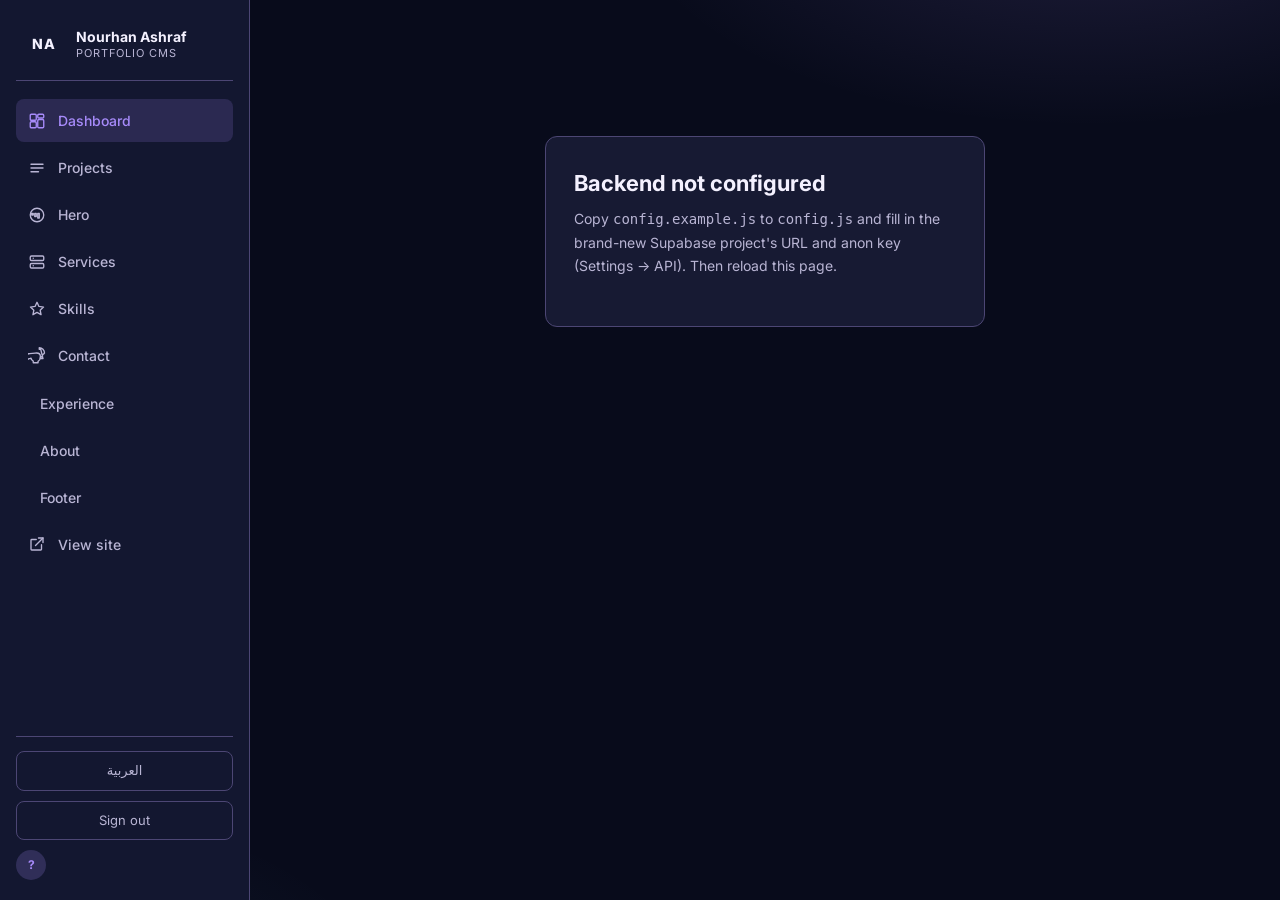
==== admin.html @ 1b96a355 "Initial portfolio commit with full dark/light theme, Supabase CMS, and widgets Baseline for a static" ====
<!DOCTYPE html>
<html lang="en">
<head>
  <meta charset="UTF-8" />
  <meta name="viewport" content="width=device-width, initial-scale=1.0" />
  <meta name="robots" content="noindex, nofollow" />
  <title>Admin · Nourhan Ashraf</title>
  <link rel="icon" type="image/svg+xml" href="images/favicon.svg" />
  <link rel="preconnect" href="https://fonts.googleapis.com" />
  <link rel="preconnect" href="https://fonts.gstatic.com" crossorigin />
  <link href="https://fonts.googleapis.com/css2?family=Inter:wght@400;500;600;700;800;900&family=JetBrains+Mono:wght@400;500;600&display=swap" rel="stylesheet" />
  <link rel="stylesheet" href="styles.css" />
  <!-- bump ?v= when admin.css / js/admin-content.js change, so a stale
       cached copy can never show the old, broken editor layout -->
  <link rel="stylesheet" href="admin.css?v=3" />
</head>
<body class="admin-body">

  <!-- ========== Sidebar ========== -->
  <aside class="a-side" id="a-side">
    <div class="a-side__brand">
      <span class="a-side__logo">NA</span>
      <div class="a-side__brandtext">
        <span class="a-side__name" data-i18n="brandName">Nourhan Ashraf</span>
        <span class="a-side__tag" data-i18n="brandTag">Portfolio CMS</span>
      </div>
    </div>

    <nav class="a-side__nav" aria-label="Admin navigation">
      <a class="a-side__link is-active" href="#" data-nav="dashboard">
        <svg viewBox="0 0 24 24" aria-hidden="true"><rect x="3" y="3" width="8" height="8" rx="1.5"/><rect x="13" y="3" width="8" height="5" rx="1.5"/><rect x="13" y="10" width="8" height="11" rx="1.5"/><rect x="3" y="13" width="8" height="8" rx="1.5"/></svg>
        <span data-i18n="navDashboard">Dashboard</span>
      </a>
      <a class="a-side__link" href="#projects-panel" data-nav="projects">
        <svg viewBox="0 0 24 24" aria-hidden="true"><path d="M4 7h16M4 12h16M4 17h10"/></svg>
        <span data-i18n="navProjects">Projects</span>
      </a>
      <a class="a-side__link" href="#" data-nav="hero">
        <svg viewBox="0 0 24 24" aria-hidden="true"><path d="M12 3c-4.97 0-9 4.03-9 9s4.03 9 9 9 9-4.03 9-9-4.03-9-9-9zM5 10h2v2H5V10zm4 0h2v4H9V10zm4 0h2v6h-2V10z"/></svg>
        <span data-i18n="navHero">Hero</span>
      </a>
      <a class="a-side__link" href="#" data-nav="services">
        <svg viewBox="0 0 24 24" aria-hidden="true" fill="none" stroke="currentColor" stroke-width="1.7"><rect x="3" y="4" width="18" height="6" rx="1.6"/><rect x="3" y="14" width="18" height="6" rx="1.6"/><path d="M7 7h.01M7 17h.01"/></svg>
        <span data-i18n="navServices">Services</span>
      </a>
      <a class="a-side__link" href="#" data-nav="skills">
        <svg viewBox="0 0 24 24" aria-hidden="true" fill="none" stroke="currentColor" stroke-width="1.7"><path d="M12 3l2.6 5.6 6.1.8-4.5 4.2 1.2 6-5.4-3-5.4 3 1.2-6L3.3 9.4l6.1-.8L12 3z"/></svg>
        <span data-i18n="navSkills">Skills</span>
      </a>
      <a class="a-side__link" href="#" data-nav="contact">
        <svg viewBox="0 0 24 24" aria-hidden="true"><path d="M20 15.5c-1.2 0-2.4-.2-3.6-.5-.3 1.8-1.4 3.3-3 4.1V21H7v-2.1c-1.6-.8-2.7-2.3-3-4.1C2.7 15.3 2.5 15.5 1.3 15.5c-.1 0-.2 0-.3.1-1 1-2.3 1.4-3.6 1.4-2.5 0-4.6-1.9-4.6-4.3s2.1-4.3 4.6-4.3c1.3 0 2.4.3 3.5 1l.5-.6C7.9 8.9 9.6 8 11.5 8c2.8 0 5 2 5 4.6 0 1-.2 1.8-.6 2.5C19 12.4 19.5 11.2 20 10c0-.1 0-.2-.1-.3C21.3 9.1 21.7 8.7 22 8c0-3.9-3.1-7-7-7v2c.6.1 1.2.2 1.9.2l.1-.1z"/></svg>
        <span data-i18n="navContact">Contact</span>
      </a>
      <a class="a-side__link" href="#" data-nav="experience">
        <span class="a-side__dot" aria-hidden="true"></span>
        <span data-i18n="navExperience">Experience</span>
      </a>
      <a class="a-side__link" href="#" data-nav="about">
        <span class="a-side__dot" aria-hidden="true"></span>
        <span data-i18n="navAbout">About</span>
      </a>
      <a class="a-side__link" href="#" data-nav="footer">
        <span class="a-side__dot" aria-hidden="true"></span>
        <span data-i18n="navFooter">Footer</span>
      </a>
      <a class="a-side__link" href="index.html" target="_blank" rel="noopener">
        <svg viewBox="0 0 24 24" aria-hidden="true"><path d="M14 4h6v6"/><path d="M20 4L10 14"/><path d="M18 13v6a1 1 0 0 1-1 1H5a1 1 0 0 1-1-1V7a1 1 0 0 1 1-1h6"/></svg>
        <span data-i18n="navViewSite">View site</span>
      </a>
    </nav>

    <div class="a-side__foot">
      <button id="lang-btn" class="a-side__lang" type="button" title="English / العربية">العربية</button>
      <button id="logout-btn" class="a-side__signout" type="button" data-i18n="signOut">Sign out</button>
      <div class="a-side__user">
        <span class="a-side__avatar" id="admin-avatar" aria-hidden="true">?</span>
        <span class="a-side__email" id="admin-email"></span>
      </div>
    </div>
  </aside>

  <!-- ========== Main column ========== -->
  <div class="a-main">

    <!-- ========== Login view ========== -->
    <section id="login-view" hidden>
      <div class="a-center">
        <div class="admin-card">
          <h1 class="admin-title" data-i18n="loginTitle">Portfolio admin</h1>
          <p class="admin-sub" data-i18n="loginSub">Sign in with your admin account.</p>
          <div id="login-error" class="admin-error" hidden></div>
          <form id="login-form">
            <div class="admin-field">
              <label for="login-email" data-i18n="email">Email</label>
              <input id="login-email" type="email" autocomplete="username" required />
            </div>
            <div class="admin-field">
              <label for="login-password" data-i18n="password">Password</label>
              <input id="login-password" type="password" autocomplete="current-password" required />
            </div>
            <div class="admin-actions">
              <button type="submit" class="btn btn--primary" id="login-btn" data-i18n="signIn">Sign in</button>
            </div>
          </form>
        </div>
      </div>
    </section>

    <!-- ========== Dashboard view ========== -->
    <section id="dashboard-view" hidden>

      <!-- Overview header -->
      <header class="a-header">
        <div>
          <p class="a-header__eyebrow" data-i18n="overviewEyebrow">Overview</p>
          <h1 class="a-header__title" data-i18n="overviewTitle">Dashboard</h1>
          <p class="a-header__sub" data-i18n="overviewSub">Manage your portfolio projects</p>
        </div>
        <button id="new-project-btn" class="btn btn--primary" type="button">
          <span aria-hidden="true">+</span>&nbsp;<span data-i18n="newProject">New project</span>
          <span data-i18n="unsaved" class="admin-hint" style="margin-left:14px; color: var(--text-dim)">Unsaved changes will be lost.</span>
        </button>
      </header>

      <!-- Stat cards -->
      <div class="a-stats">
        <div class="a-stat a-stat--total">
          <span class="a-stat__icon" aria-hidden="true">
            <svg viewBox="0 0 24 24"><path d="M12 3l9 5-9 5-9-5 9-5z"/><path d="M3 13.5l9 5 9-5"/></svg>
          </span>
          <div>
            <span class="a-stat__num" id="stat-total">0</span>
            <span class="a-stat__label" data-i18n="statTotal">Total projects</span>
          </div>
        </div>
        <div class="a-stat a-stat--published">
          <span class="a-stat__icon" aria-hidden="true">
            <svg viewBox="0 0 24 24"><circle cx="12" cy="12" r="9"/><path d="M8.5 12.5l2.4 2.4 4.6-5"/></svg>
          </span>
          <div>
            <span class="a-stat__num" id="stat-published">0</span>
            <span class="a-stat__label" data-i18n="statPublished">Published</span>
          </div>
        </div>
        <div class="a-stat a-stat--draft">
          <span class="a-stat__icon" aria-hidden="true">
            <svg viewBox="0 0 24 24"><path d="M4 20l4.5-1L20 7.5 16.5 4 5 15.5 4 20z"/><path d="M13.5 7l3.5 3.5"/></svg>
          </span>
          <div>
            <span class="a-stat__num" id="stat-draft">0</span>
            <span class="a-stat__label" data-i18n="statDraft">Drafts</span>
          </div>
        </div>
        <div class="a-stat a-stat--featured">
          <span class="a-stat__icon" aria-hidden="true">
            <svg viewBox="0 0 24 24"><path d="M12 3l2.7 5.6 6.1.9-4.4 4.3 1 6.1-5.4-2.9-5.4 2.9 1-6.1L3.2 9.5l6.1-.9L12 3z"/></svg>
          </span>
          <div>
            <span class="a-stat__num" id="stat-featured">0</span>
            <span class="a-stat__label" data-i18n="statFeatured">Featured</span>
          </div>
        </div>
      </div>

      <!-- Projects panel -->
      <section class="a-panel" id="projects-panel">
        <div class="a-panel__head">
          <h2 class="a-panel__title" data-i18n="projectsTitle">Projects</h2>
          <div class="a-toolbar">
            <input id="search-input" class="a-input a-search" type="search"
                   data-i18n-ph="searchPlaceholder" placeholder="Search projects…"
                   aria-label="Search projects" />
            <select id="filter-status" class="a-select" aria-label="Filter by status">
              <option value="all" data-i18n="filterAll">All statuses</option>
              <option value="published" data-i18n="filterPublished">Published</option>
              <option value="draft" data-i18n="filterDraft">Draft</option>
              <option value="featured" data-i18n="filterFeatured">Featured</option>
            </select>
            <button id="refresh-btn" class="admin-iconbtn" type="button" title="Refresh" aria-label="Refresh">
              <svg viewBox="0 0 24 24" aria-hidden="true"><path d="M20 11a8 8 0 1 0-2.3 5.7"/><path d="M20 5v6h-6"/></svg>
            </button>
          </div>
        </div>

        <div id="projects-error" class="admin-error" hidden></div>
        <p class="a-count" id="filter-count" hidden></p>

        <div class="a-table-wrap">
          <table class="a-table">
            <thead>
              <tr>
                <th data-i18n="thOrder">Order</th>
                <th data-i18n="thProject">Project</th>
                <th data-i18n="thStatus">Status</th>
                <th data-i18n="thActions">Actions</th>
              </tr>
            </thead>
            <tbody id="projects-tbody">
              <tr><td colspan="4" data-i18n="loading">Loading…</td></tr>
            </tbody>
          </table>
        </div>
      </section>

      <!-- ========== Editor form ========== -->
      <section class="a-panel" id="editor-card" hidden>
        <div class="a-panel__head">
          <div>
            <h2 class="a-panel__title" id="editor-heading">New project</h2>
            <p class="a-panel__sub" id="editor-sub"></p>
          </div>
          <button id="editor-close" class="admin-iconbtn" type="button" aria-label="Close editor">✕</button>
        </div>

        <form id="project-form" autocomplete="off">
          <!-- 1 · Basic information -->
          <fieldset class="a-fieldset">
            <legend data-i18n="fsBasic">1 · Basic information</legend>
            <div class="a-grid">
              <div class="admin-field">
                <label for="f-title" data-i18n="fTitle">Title *</label>
                <input id="f-title" type="text" required />
              </div>
              <div class="admin-field">
                <label for="f-slug" data-i18n="fSlug">Slug *</label>
                <input id="f-slug" type="text" required pattern="[a-z0-9]+(-[a-z0-9]+)*" title="lowercase letters, numbers, hyphens" />
              </div>
              <div class="admin-field a-grid__full">
                <label for="f-short" data-i18n="fShort">Short description *</label>
                <input id="f-short" type="text" maxlength="300" required />
              </div>
              <div class="admin-field a-grid__full">
                <label for="f-full" data-i18n="fFull">Full description</label>
                <textarea id="f-full" rows="5"></textarea>
              </div>
            </div>
          </fieldset>

          <!-- 2 · Project classification -->
          <fieldset class="a-fieldset">
            <legend data-i18n="fsClass">2 · Project classification</legend>
            <div class="a-grid">
              <div class="admin-field">
                <label for="f-industry" data-i18n="fIndustry">Industry</label>
                <input id="f-industry" type="text" />
              </div>
              <div class="admin-field">
                <label for="f-type" data-i18n="fType">Project type</label>
                <input id="f-type" type="text" />
              </div>
            </div>
          </fieldset>

          <!-- 3 · Technologies -->
          <fieldset class="a-fieldset">
            <legend data-i18n="fsTech">3 · Technologies</legend>
            <div class="admin-field">
              <label for="f-tech" data-i18n="fTech">Technologies (comma-separated)</label>
              <input id="f-tech" type="text" placeholder="e.g. Next.js, TypeScript" />
              <div id="tech-chips" class="a-chips" hidden></div>
            </div>
          </fieldset>

          <!-- 4 · Cover and gallery media -->
          <fieldset class="a-fieldset">
            <legend data-i18n="fsMedia">4 · Cover &amp; gallery media</legend>
            <div class="admin-field">
              <label for="f-cover" data-i18n="fCover">Cover image URL</label>
              <input id="f-cover" type="url" placeholder="https://…" />
              <label class="admin-upload">
                <input type="file" id="f-cover-file" accept="image/*" hidden />
                <span class="btn btn--ghost" role="button" data-i18n="uploadImage">…or upload an image</span>
              </label>
              <div id="cover-preview" class="a-media-preview" hidden>
                <img id="cover-preview-img" alt="" />
                <div class="a-media-preview__bar">
                  <span id="cover-preview-name" class="a-media-preview__name"></span>
                  <span class="a-media-preview__btns">
                    <button type="button" class="admin-iconbtn" id="cover-replace-btn" data-i18n="replace">Replace</button>
                    <button type="button" class="admin-iconbtn admin-iconbtn--danger" id="cover-remove-btn" data-i18n="remove">Remove</button>
                  </span>
                </div>
              </div>
            </div>

            <div class="admin-field">
              <label for="f-gallery" data-i18n="fGallery">Gallery image URLs (one per line)</label>
              <textarea id="f-gallery" rows="3" placeholder="https://…&#10;https://…"></textarea>
              <label class="admin-upload">
                <input type="file" id="f-gallery-files" accept="image/*" multiple hidden />
                <span class="btn btn--ghost" role="button" data-i18n="uploadGallery">…or upload gallery images</span>
              </label>
              <div id="gallery-grid" class="a-gallery" hidden></div>
            </div>
          </fieldset>

          <!-- 5 · Links -->
          <fieldset class="a-fieldset">
            <legend data-i18n="fsLinks">5 · Links</legend>
            <div class="a-grid">
              <div class="admin-field">
                <label for="f-live" data-i18n="fLive">Live URL</label>
                <input id="f-live" type="url" placeholder="https://…" />
              </div>
              <div class="admin-field">
                <label for="f-github" data-i18n="fGithub">GitHub URL</label>
                <input id="f-github" type="url" placeholder="https://…" />
              </div>
            </div>
          </fieldset>

          <!-- 6 · Publishing settings -->
          <fieldset class="a-fieldset">
            <legend data-i18n="fsPublishing">6 · Publishing settings</legend>
            <div class="a-grid a-grid--3">
              <div class="admin-field">
                <label for="f-sort" data-i18n="fSort">Sort order</label>
                <input id="f-sort" type="number" value="0" step="1" />
              </div>
              <div class="admin-field">
                <label for="f-published" data-i18n="fStatus">Status</label>
                <select id="f-published">
                  <option value="false" data-i18n="optDraft">Draft (not visible publicly)</option>
                  <option value="true" data-i18n="optPublished">Published (visible on the site)</option>
                </select>
              </div>
              <div class="admin-field">
                <label for="f-featured" data-i18n="fFeatured">Featured</label>
                <select id="f-featured">
                  <option value="false" data-i18n="optNo">No</option>
                  <option value="true" data-i18n="optYes">Yes</option>
                </select>
              </div>
            </div>
          </fieldset>

          <div class="admin-actions">
            <button type="submit" class="btn btn--primary" id="save-btn" data-i18n="saveProject">Save project</button>
            <button type="button" class="btn btn--ghost" id="cancel-btn" data-i18n="cancel">Cancel</button>
          </div>
        </form>
      </section>
    </section>

    <!-- ========== Not-configured view ========== -->
    <section id="setup-view" hidden>
      <div class="a-center">
        <div class="admin-card">
          <h1 class="admin-title" data-i18n="setupTitle">Backend not configured</h1>
          <p class="admin-sub">
            <span data-i18n="setupSub">Copy</span>
            <code>config.example.js</code> <span data-i18n="setupTo">to</span> <code>config.js</code>
            <span data-i18n="setupRest">and fill in the brand-new Supabase project's URL and anon key
            (Settings → API). Then reload this page.</span>
          </p>
        </div>
      </div>
    </section>


    <!-- ========== Content editors ==========
         These live INSIDE .a-main. As body-level siblings they used to miss
         .a-main's margin-left: 250px and render underneath the fixed sidebar. -->
    <div id="content-panels"></div>
    <div id="content-ready" class="admin-status" hidden>Loading content editors…</div>

  </div>

  <!-- mobile quick-action -->
  <button class="a-fab" id="a-fab" type="button" aria-label="New project" data-i18n-label="newProject">+</button>

  <!-- delete-confirmation modal root -->
  <div id="modal-root"></div>
  <!-- toast root -->
  <div id="toast-root"></div>

  <!-- Backend (Supabase) — order matters -->
  <script src="js/vendor/supabase.js"></script>
  <script src="config.js"></script>
  <script src="js/supabase-client.js"></script>
  <script src="js/util.js?v=1"></script>
  <script src="js/admin.js"></script>
  <script src="js/icon-library.js"></script>
  <script src="js/admin-content.js?v=4"></script>
  <script>
    (function () {
      if (window.NPContentAdmin && typeof window.NPContentAdmin.init === 'function') {
        try { window.NPContentAdmin.init(); } catch (e) { console.error('Admin content init failed:', e); }
      }
    })();
  </script>
</body>
</html>
---- styles.css ----
/* ============ Base / Reset ============ */

/* ==========================================================================
   Theme tokens — Dark (default) and Light
   --------------------------------------------------------------------------
   One attribute drives the whole public theme: <html data-theme="dark|light">.
   The dark values live on :root, so the site is dark before the inline
   <head> snippet runs, and stays dark when JavaScript is unavailable. The
   light block below overrides colour tokens only — no size, spacing, motion
   or typography token is redefined. Every --*-rgb pair exists so existing
   rgba() values can stay theme-aware, and the aliases at the end of :root
   resolve per theme automatically (var() indirection).
   ========================================================================== */
:root {
  color-scheme: dark;

  /* surfaces */
  --bg: #080B1B;              --bg-rgb: 8, 11, 27;
  --bg-deep: #0C1230;         --bg-deep-rgb: 12, 18, 48;
  --surface: #171A33;         --surface-rgb: 23, 26, 51;
  --surface-raised: #222044;  --surface-raised-rgb: 34, 32, 68;
  --hero-plum: #17112F;       --hero-plum-rgb: 23, 17, 47;
  --hero-navy: #0C1230;       --hero-navy-rgb: 12, 18, 48;

  /* type */
  --text: #F4F1FF;            --text-rgb: 244, 241, 255;
  --muted: #B9B5D4;           --muted-rgb: 185, 181, 212;
  --quiet: #8F8AAE;           --quiet-rgb: 143, 138, 174;

  /* accents */
  --accent: #A78BFA;          --accent-rgb: 167, 139, 250;
  --accent-hover: #C4B5FD;    --accent-hover-rgb: 196, 181, 253;
  --accent-cool: #7DD3FC;     --accent-cool-rgb: 125, 211, 252;
  --accent-deep: #3A2F6E;
  --on-accent: #1C1A3A;

  /* lines + status */
  --border: #4C4674;          --border-rgb: 76, 70, 116;
  --border-soft: rgba(167, 139, 250, 0.24);
  --green: #5EEAD4;           --green-rgb: 94, 234, 212;
  --red: #FB7185;             --red-rgb: 251, 113, 133;

  /* star field core colour (visibility is tuned per theme below) */
  --star: #F0F5FF;            --star-rgb: 240, 245, 255;
  /* per-theme star alphas — the dot geometry stays in the star field block */
  --star-strong: 0.86;        --star-soft: 0.66;
  --star-lav: 0.58;           --star-ice: 0.54;

  /* shadows and scrims stay dark in both themes so they read over media */
  --shadow-rgb: 8, 11, 27;
  --scrim-rgb: 8, 11, 27;

  /* legacy aliases — kept so every existing declaration keeps resolving */
  --bg-alt: var(--bg-deep);
  --surface-2: #131730;
  --text-dim: var(--muted);
  --accent-soft: var(--accent-hover);
  --cream: #E9D5FF;
  --violet: var(--accent);
  --cyan: var(--accent-cool);
  --amber: var(--accent-cool);
  --copper: var(--accent-hover);
  --yellow: var(--accent-hover);

  --ease-out-expo: cubic-bezier(0.22, 1, 0.36, 1);
  --ease-in-back: cubic-bezier(0.34, 1.56, 0.64, 1);
  --radius: 12px;
  --max-width: 1140px;
  --nav-h: 64px;
}

/* Light theme — soft lavender, cool white, pale blue. Colours only. */
html[data-theme='light'] {
  color-scheme: light;

  --bg: #F7F5FF;              --bg-rgb: 247, 245, 255;
  --bg-deep: #EEEAFE;         --bg-deep-rgb: 238, 234, 254;
  --surface: #FFFFFF;         --surface-rgb: 255, 255, 255;
  --surface-raised: #F0EEFF;  --surface-raised-rgb: 240, 238, 255;
  --hero-plum: #E9E1FF;       --hero-plum-rgb: 233, 225, 255;
  --hero-navy: #E5F2FF;       --hero-navy-rgb: 229, 242, 255;

  --text: #1B1830;            --text-rgb: 27, 24, 48;
  --muted: #625D7D;           --muted-rgb: 98, 93, 125;
  --quiet: #7F789B;           --quiet-rgb: 127, 120, 155;

  --accent: #6D4EDB;          --accent-rgb: 109, 78, 219;
  --accent-hover: #5638B6;    --accent-hover-rgb: 86, 56, 182;
  --accent-cool: #357AC8;     --accent-cool-rgb: 53, 122, 200;
  --accent-deep: #3B2C8F;
  --on-accent: #FFFFFF;

  --border: #D4CEF0;          --border-rgb: 212, 206, 240;
  --border-soft: rgba(109, 78, 219, 0.18);
  --green: #0F766E;           --green-rgb: 15, 118, 110;
  --red: #BE123C;             --red-rgb: 190, 18, 60;

  --star: #8B7BD8;            --star-rgb: 139, 123, 216;
  --star-strong: 0.26;        --star-soft: 0.18;
  --star-lav: 0.22;           --star-ice: 0.16;

  --shadow-rgb: 27, 24, 48;
  --scrim-rgb: 27, 24, 48;

  /* aliases that need a light-specific value rather than an accent alias */
  --surface-2: #E7E3FB;
  --cream: #4B3A8F;
}

* {
  margin: 0;
  padding: 0;
  box-sizing: border-box;
}

html {
  scroll-behavior: smooth;
  scroll-padding-top: calc(var(--nav-h) + 8px);
  overflow-x: clip;
}

body {
  font-family: 'Inter', system-ui, -apple-system, sans-serif;
  background: var(--bg);
  color: var(--text);
  line-height: 1.65;
  overflow-x: clip;
}

a {
  color: var(--accent);
  text-decoration: none;
  transition: color 0.2s ease;
}

a:hover {
  color: var(--cream);
}

img {
  max-width: 100%;
  display: block;
}

:focus-visible {
  outline: 2px solid var(--accent);
  outline-offset: 3px;
  border-radius: 4px;
}

::selection {
  background: rgba(var(--accent-rgb), 0.4);
}

.container {
  width: 100%;
  max-width: var(--max-width);
  margin: 0 auto;
  padding: 0 24px;
}

/* ============ Navigation ============ */
.nav {
  position: fixed;
  top: 0;
  left: 0;
  right: 0;
  z-index: 100;
  background: rgba(var(--bg-rgb), 0.78);
  backdrop-filter: blur(12px);
  -webkit-backdrop-filter: blur(12px);
  border-bottom: 1px solid transparent;
  transition: border-color 0.3s ease, background 0.3s ease;
}

.nav--scrolled {
  border-bottom-color: var(--border);
  background: rgba(var(--bg-rgb), 0.94);
}

.nav__inner {
  display: flex;
  align-items: center;
  justify-content: space-between;
  height: var(--nav-h);
}

.nav__logo {
  font-family: 'JetBrains Mono', monospace;
  font-size: 1.2rem;
  font-weight: 600;
  letter-spacing: -0.01em;
  white-space: nowrap;
  color: var(--text);
}

.nav__logo:hover {
  color: var(--accent);
}

.nav__links {
  display: flex;
  gap: 30px;
}

.nav__links a {
  color: var(--text-dim);
  font-size: 0.95rem;
  font-weight: 500;
  position: relative;
}

.nav__links a::after {
  content: '';
  position: absolute;
  left: 0;
  bottom: -5px;
  width: 100%;
  height: 1.5px;
  background: linear-gradient(90deg, var(--amber), var(--copper));
  transform: scaleX(0);
  transform-origin: left;
  transition: transform 0.25s var(--ease-out-expo);
}

.nav__links a:hover {
  color: var(--cream);
}

.nav__links a:hover::after {
  transform: scaleX(1);
}

.nav__toggle {
  display: none;
  flex-direction: column;
  gap: 5px;
  background: none;
  border: none;
  cursor: pointer;
  padding: 6px;
}

.nav__toggle span {
  width: 24px;
  height: 2px;
  background: var(--text);
  transition: transform 0.25s ease, opacity 0.25s ease;
}

.nav__toggle[aria-expanded='true'] span:nth-child(1) {
  transform: translateY(7px) rotate(45deg);
}
.nav__toggle[aria-expanded='true'] span:nth-child(2) {
  opacity: 0;
}
.nav__toggle[aria-expanded='true'] span:nth-child(3) {
  transform: translateY(-7px) rotate(-45deg);
}

/* ===================================================== */
/* ============ HERO — cinematic entrance =============== */
/* ===================================================== */

.hero {
  position: relative;
  display: flex;
  align-items: center;
  min-height: 100svh;
  padding: calc(var(--nav-h) + 56px) 0 72px;
  overflow: hidden;
  background:
    radial-gradient(140% 100% at 78% -12%, var(--surface-raised) 0%, var(--hero-plum) 42%, var(--hero-navy) 100%);
  isolation: isolate;
}

/* ----- background layers (phase 1) ----- */
.hero__bg {
  position: absolute;
  inset: 0;
  z-index: 0;
  overflow: hidden;
  pointer-events: none;
}

.hero__bg-grid {
  position: absolute;
  inset: -80px;
  background-image:
    linear-gradient(rgba(var(--accent-rgb), 0.06) 1px, transparent 1px),
    linear-gradient(90deg, rgba(var(--accent-rgb), 0.06) 1px, transparent 1px),
    linear-gradient(rgba(var(--accent-cool-rgb), 0.03) 1px, transparent 1px),
    linear-gradient(90deg, rgba(var(--accent-cool-rgb), 0.03) 1px, transparent 1px);
  background-size: 72px 72px, 72px 72px, 360px 360px, 360px 360px;
  -webkit-mask-image: radial-gradient(120% 100% at 50% 40%, #000 30%, transparent 88%);
  mask-image: radial-gradient(120% 100% at 50% 40%, #000 30%, transparent 88%);
}

/* soft film grain — background only, never over the portrait */
.hero__bg-grid::after {
  content: '';
  position: absolute;
  inset: 0;
  background-image: url("data:image/svg+xml;utf8,<svg xmlns='http://www.w3.org/2000/svg' width='160' height='160'><filter id='n'><feTurbulence type='fractalNoise' baseFrequency='0.8' numOctaves='2' stitchTiles='stitch'/><feColorMatrix type='saturate' values='0'/></filter><rect width='160' height='160' filter='url(%23n)' opacity='0.7'/></svg>");
  opacity: 0.08;
  mix-blend-mode: screen;
}

.hero__bg-glow {
  position: absolute;
  border-radius: 50%;
  filter: blur(90px);
  opacity: 0.6;
}

.hero__bg-glow--violet {
  width: 640px;
  height: 640px;
  right: -6%;
  top: -34%;
  background: radial-gradient(closest-side, rgba(var(--accent-rgb), 0.55), transparent 72%);
}

.hero__bg-glow--cyan {
  width: 560px;
  height: 560px;
  left: -12%;
  bottom: -40%;
  background: radial-gradient(closest-side, rgba(var(--accent-cool-rgb), 0.28), transparent 72%);
}

.hero__bg-glow--amber {
  width: 480px;
  height: 480px;
  top: 18%;
  left: 30%;
  background: radial-gradient(closest-side, rgba(var(--accent-rgb), 0.42), transparent 72%);
}

/* ----- content ----- */
.hero__inner {
  position: relative;
  z-index: 2;
  width: 100%;
}

.hero__grid {
  display: grid;
  grid-template-columns: minmax(0, 1.05fr) minmax(0, 0.95fr);
  grid-template-areas: 'copy visual';
  column-gap: clamp(40px, 6vw, 92px);
  align-items: center;
}

.hero__copy {
  grid-area: copy;
  max-width: 640px;
  will-change: transform;
}

.hero__eyebrow {
  display: inline-flex;
  align-items: center;
  gap: 10px;
  font-family: 'JetBrains Mono', monospace;
  font-size: 0.8rem;
  font-weight: 500;
  letter-spacing: 0.16em;
  text-transform: uppercase;
  color: var(--muted);
  margin-bottom: 22px;
}

.hero__eyebrow-star {
  color: var(--accent);
  text-shadow: 0 0 12px rgba(var(--accent-rgb), 0.8);
}

/* name, split into masked lines */
.hero__name {
  font-size: clamp(3.4rem, 9.2vw, 7rem);
  font-weight: 800;
  letter-spacing: -0.035em;
  line-height: 1.02;
  margin-bottom: 24px;
  /* first word — soft white / ivory (the accent line overrides its own) */
  color: var(--text);
  /* visible: each line is masked by its own .hero__name-mask wrapper, so
     the h1 itself must not clip descenders */
  overflow: visible;
}

/* overflow-hidden wrapper → the line rises out of its own mask */
.hero__name-mask {
  display: block;
  overflow: hidden;
  padding-bottom: 0.06em;
}

.hero__name-line {
  display: block;
  will-change: transform;
}

/* Second word — the primary accent colour with a soft glow.
   Deliberately NOT gradient text (background-clip: text + transparent fill):
   the line carries `will-change: transform` plus the heroNameLineIn entrance,
   and a text-fill background on that composited layer is what painted the
   gradient as a solid block over the word. A real colour always clips. */
.hero__name-line--accent {
  color: var(--accent);
  text-shadow: 0 0 26px rgba(var(--accent-rgb), 0.45);
}

/* description */
.hero__desc {
  color: var(--text-dim);
  font-size: 1.06rem;
  max-width: 560px;
  margin-bottom: 30px;
}

.hero__desc-line {
  display: block;
}

.hero__desc-line + .hero__desc-line {
  margin-top: 10px;
}

/* actions */
.hero__actions {
  display: flex;
  gap: 16px;
  flex-wrap: wrap;
  margin-bottom: 30px;
}

/* availability */
.hero__availability {
  display: inline-flex;
  align-items: center;
  gap: 10px;
  font-family: 'JetBrains Mono', monospace;
  font-size: 0.84rem;
  color: var(--muted);
}

.hero__availability-dot {
  width: 9px;
  height: 9px;
  border-radius: 50%;
  background: var(--accent);
  box-shadow: 0 0 0 0 rgba(var(--accent-rgb), 0.5);
}

/* ----- right visual ----- */
.hero__visual {
  grid-area: visual;
  position: relative;
  display: flex;
  justify-content: center;
  align-items: center;
  padding: 26px 8px 46px;
}

.hero__visual-glow {
  position: absolute;
  z-index: 0;
  top: 6%;
  left: 6%;
  width: 88%;
  height: 84%;
  background:
    radial-gradient(60% 55% at 32% 30%, rgba(var(--accent-rgb), 0.5), transparent 70%),
    radial-gradient(50% 45% at 74% 78%, rgba(var(--accent-cool-rgb), 0.3), transparent 72%);
  filter: blur(46px);
  border-radius: 50%;
  will-change: transform;
}

.hero__visual-frame {
  position: relative;
  z-index: 1;
  width: min(460px, 100%);
  will-change: transform;
}

.hero__frame {
  position: relative;
  padding: 10px;
  border-radius: 32px;
  border: 1px solid rgba(var(--text-rgb), 0.16);
  background: linear-gradient(160deg, rgba(var(--text-rgb), 0.1), rgba(var(--text-rgb), 0.02) 55%, rgba(var(--accent-rgb), 0.08));
  box-shadow:
    0 34px 90px rgba(var(--shadow-rgb), 0.65),
    inset 0 1px 0 rgba(var(--text-rgb), 0.22),
    0 0 60px rgba(var(--accent-rgb), 0.14);
  transform-style: preserve-3d;
  backface-visibility: hidden;
}

/* shine sweep across the glass */
.hero__frame::after {
  content: '';
  position: absolute;
  inset: 10px;
  border-radius: 24px;
  background: linear-gradient(115deg, transparent 30%, rgba(var(--text-rgb), 0.1) 46%, transparent 62%);
  pointer-events: none;
}

.hero__photo {
  display: block;
  width: 100%;
  /* `height: auto` is required: the width/height attributes on the <img>
     are presentational hints that would otherwise fix the height in px and
     defeat the aspect-ratio below (the frame rendered ~1170px tall). */
  height: auto;
  aspect-ratio: 4 / 5;
  object-fit: cover;
  object-position: center top;
  border-radius: 24px;
  /* deep surface shown while the photo decodes — never a bright flash */
  background: linear-gradient(168deg, var(--surface-raised) 0%, var(--bg-deep) 60%, var(--bg) 100%);
  box-shadow: inset 0 0 0 1px rgba(0, 0, 0, 0.3);
}

/* ----- editorial portrait placeholder ---------------------------------
   Shown while the frame carries `is-placeholder`. Point the <img> above at
   your real photo and delete that class — the placeholder removes itself.  */
.hero__frame.is-placeholder .hero__photo {
  opacity: 0;
}

.hero__frame:not(.is-placeholder) .hero__placeholder {
  display: none;
}

.hero__placeholder {
  position: absolute;
  inset: 10px;
  border-radius: 24px;
  overflow: hidden;
  display: flex;
  flex-direction: column;
  align-items: center;
  justify-content: center;
  gap: 22px;
  background:
    radial-gradient(78% 58% at 26% 16%, rgba(var(--accent-rgb), 0.34), transparent 68%),
    radial-gradient(72% 56% at 80% 86%, rgba(var(--accent-cool-rgb), 0.22), transparent 70%),
    linear-gradient(168deg, var(--surface) 0%, var(--hero-navy) 58%, var(--bg) 100%);
}

.hero__placeholder-grid {
  position: absolute;
  inset: 0;
  background-image:
    linear-gradient(rgba(var(--text-rgb), 0.055) 1px, transparent 1px),
    linear-gradient(90deg, rgba(var(--text-rgb), 0.055) 1px, transparent 1px);
  background-size: 46px 46px;
  -webkit-mask-image: radial-gradient(90% 80% at 50% 45%, #000 25%, transparent 85%);
  mask-image: radial-gradient(90% 80% at 50% 45%, #000 25%, transparent 85%);
}

.hero__placeholder-mono {
  position: relative;
  font-family: 'JetBrains Mono', monospace;
  font-size: clamp(3.4rem, 8vw, 5.4rem);
  font-weight: 600;
  letter-spacing: 0.02em;
  line-height: 1;
  /* solid colour, not text-fill gradient — same reason as the name accent: a
     background-clip: text layer can paint as a block instead of the glyphs */
  color: var(--accent-hover);
  text-shadow: 0 0 30px rgba(var(--accent-rgb), 0.4);
  user-select: none;
}

.hero__placeholder-caption {
  position: relative;
  display: inline-flex;
  align-items: center;
  gap: 9px;
  font-family: 'JetBrains Mono', monospace;
  font-size: 0.7rem;
  letter-spacing: 0.22em;
  text-transform: uppercase;
  color: var(--text-dim);
}

.hero__placeholder-dot {
  width: 6px;
  height: 6px;
  border-radius: 50%;
  background: var(--cyan);
  box-shadow: 0 0 9px rgba(var(--accent-cool-rgb), 0.9);
}

/* hairline corner ticks — editorial framing, not ornament */
.hero__placeholder-tick {
  position: absolute;
  width: 34px;
  height: 34px;
  border: 1px solid rgba(var(--text-rgb), 0.18);
}

.hero__placeholder-tick--tl {
  top: 18px;
  left: 18px;
  border-right: none;
  border-bottom: none;
}

.hero__placeholder-tick--br {
  right: 18px;
  bottom: 18px;
  border-left: none;
  border-top: none;
}

/* thin inner light edge on the glass frame */
.hero__frame-edge {
  position: absolute;
  inset: 10px;
  border-radius: 24px;
  box-shadow: inset 0 0 0 1px rgba(var(--text-rgb), 0.1);
  pointer-events: none;
}

/* floating tech labels */
.hero__label {
  position: absolute;
  z-index: 3;
  will-change: transform;
}

.hero__label-inner {
  display: inline-flex;
  align-items: center;
  gap: 9px;
  white-space: nowrap;
  padding: 9px 16px;
  border-radius: 999px;
  font-family: 'JetBrains Mono', monospace;
  font-size: 0.82rem;
  font-weight: 500;
  color: var(--text);
  background: rgba(var(--bg-deep-rgb), 0.72);
  border: 1px solid rgba(var(--accent-rgb), 0.3);
  box-shadow:
    0 10px 26px rgba(var(--shadow-rgb), 0.45),
    inset 0 1px 0 rgba(var(--text-rgb), 0.1);
  backdrop-filter: blur(10px);
  -webkit-backdrop-filter: blur(10px);
  transition: border-color 0.25s ease, box-shadow 0.25s ease, background 0.25s ease;
}

.hero__label:hover .hero__label-inner {
  border-color: rgba(var(--accent-cool-rgb), 0.6);
  background: rgba(var(--hero-plum-rgb), 0.85);
  box-shadow:
    0 12px 30px rgba(var(--shadow-rgb), 0.5),
    0 0 18px rgba(var(--accent-rgb), 0.25);
}

.hero__label-dot {
  width: 8px;
  height: 8px;
  border-radius: 50%;
  flex: none;
}

.hero__label-dot--cyan { background: var(--cream); box-shadow: 0 0 10px rgba(var(--accent-rgb), 0.9); }
.hero__label-dot--violet { background: var(--amber); box-shadow: 0 0 10px rgba(var(--accent-rgb), 0.9); }
.hero__label-dot--pink { background: var(--accent-hover); box-shadow: 0 0 10px rgba(var(--accent-rgb), 0.9); }
.hero__label-dot--lime { background: var(--green); box-shadow: 0 0 10px rgba(var(--accent-rgb), 0.9); }

.hero__label--tl { top: -4px; left: -14px; }
.hero__label--tr { top: 26%; right: -18px; }
.hero__label--bl { bottom: 12%; left: -18px; }
.hero__label--br { bottom: -6px; right: 4px; }

/* -------- specialization typewriter line -------- */
.hero__specialization {
  display: inline-flex;
  align-items: center;
  gap: 12px;
  margin-top: 30px;
  max-width: 100%;
  overflow: hidden;
}

.hero__specialization-label {
  font-family: 'JetBrains Mono', monospace;
  font-size: 0.78rem;
  letter-spacing: 0.18em;
  text-transform: uppercase;
  color: var(--text-dim);
  flex: 0 0 auto;
}

.hero__specialization-text {
  display: inline-block;
  font-family: 'Inter', system-ui, sans-serif;
  font-size: 1.2rem;
  font-weight: 600;
  color: var(--cream);
  min-width: 28ch;
  white-space: nowrap;
  overflow: hidden;
  vertical-align: baseline;
}

.hero__specialization-cursor {
  display: inline-block;
  width: 2px;
  height: 1.15em;
  background: var(--accent);
  margin-left: 1px;
  vertical-align: text-bottom;
  animation: blink-caret 1s step-end infinite;
}

@keyframes blink-caret {
  0%, 100% { opacity: 1; }
  50% { opacity: 0; }
}

/* ============================================================
   Hero entrance choreography — one-time, CSS driven, no library.
   Active only under html.js, so with JavaScript disabled the hero is
   simply fully visible. Phase order (seconds):
     0.00  background grid + glows
     0.30  portrait rises from below, sharpens  (1.25s)
     0.85  eyebrow from above
     1.20  "Nourhan"  →  1.32  "Ashraf"
     1.75  description
     2.15  specialization (typewriter starts ~2.9s)
     2.45  buttons
     2.70  availability
   ============================================================ */
@keyframes heroFadeUp {
  from { opacity: 0; transform: translateY(34px); }
  to   { opacity: 1; transform: translateY(0); }
}

@keyframes heroBgIn {
  from { opacity: 0; }
  to   { opacity: 1; }
}

@keyframes heroPortraitIn {
  0%   { opacity: 0; transform: translateY(120px) scale(0.94); filter: blur(14px); }
  40%  { opacity: 1; }
  100% { opacity: 1; transform: translateY(0) scale(1); filter: blur(0); }
}

@keyframes heroNameLineIn {
  from { transform: translateY(112%); }
  to   { transform: translateY(0); }
}

/* opacity only — the transform on this element belongs to the pointer
   parallax, so the entrance must not claim it */
@keyframes heroGlowIn {
  from { opacity: 0; }
  to   { opacity: 1; }
}

/* `heroFadeDown` was used by the eyebrow before the side copy moved to the
   GSAP timeline; the up-variant is still used by the scroll cue. */


html.js .hero__bg-grid,
html.js .hero__bg-glow {
  animation: heroBgIn 0.8s ease-out both;
}

html.js .hero__visual-glow {
  animation: heroGlowIn 1.1s var(--ease-out-expo) 0.25s both;
}

html.js .hero__visual-frame {
  animation: heroPortraitIn 1.25s var(--ease-out-expo) 0.3s both;
}

html.js .hero-name-line {
  animation: heroNameLineIn 0.9s var(--ease-out-expo) both;
}

html.js .hero__name-mask:nth-child(1) .hero-name-line { animation-delay: 1.2s; }
html.js .hero__name-mask:nth-child(2) .hero-name-line { animation-delay: 1.32s; }

html.js .hero__scrollcue {
  animation: heroFadeUp 0.6s var(--ease-out-expo) 2.5s both;
}

/* ------------------------------------------------------------------
   SIDE COPY — owned entirely by GSAP (see the `sideText` timeline in
   script.js). No CSS animation or transform may be declared here: CSS
   animations out-rank inline styles, so a keyframe rule would stop the
   timeline from ever being visible on these elements.

   Targets: .hero__eyebrow · .hero__desc-line (×2) · .hero__specialization
            · .hero__actions · .hero__availability
   ------------------------------------------------------------------ */
.hero__desc-line {
  will-change: transform;
}

/* quiet scroll cue that closes the hero composition */
.hero__scrollcue {
  position: relative;
  z-index: 2;
  display: inline-flex;
  align-items: center;
  gap: 12px;
  margin-top: clamp(34px, 5vw, 58px);
  font-family: 'JetBrains Mono', monospace;
  font-size: 0.68rem;
  letter-spacing: 0.3em;
  text-transform: uppercase;
  color: var(--text-dim);
}

.hero__scrollcue-line {
  display: block;
  width: 54px;
  height: 1px;
  background: linear-gradient(90deg, var(--accent), transparent);
}

/* -------- butterflies (decorative, animated) --------------------------
   Five butterflies at deterministic positions. Three independent motion
   layers so transforms never fight each other:
     .butterfly        → CSS flight drift (driftA…driftE, yoyo loops)
     .butterfly-flight → pointer reaction, written by script.js
     .butterfly-wings  → wing flap around the body axis (60, 48)
   Stacking: above .hero__bg (z 0), below .hero__inner (z 2). They never
   receive pointer events and never cover the buttons or copy.          */
.butterflies {
  position: absolute;
  inset: 0;
  z-index: 1;
  overflow: hidden;
  pointer-events: none;
}

.butterfly {
  position: absolute;
  left: var(--bx);
  top: var(--by);
  width: var(--bs);
  /* the artwork uses a 120×90 viewBox (4:3) */
  height: calc(var(--bs) * 0.75);
  display: block;
  overflow: visible;
  opacity: var(--bo);
  will-change: transform;
  animation: var(--bdrift) var(--bdur) ease-in-out var(--bdelay) infinite;
}

/* Pointer-reaction layer, written by script.js. Inside an SVG, CSS px are
   user units, so the module converts the offset before writing it. */
.butterfly-flight {
  will-change: transform, filter;
}

/* Flap around the body axis. `view-box` + explicit user units gives the
   exact 120×90 coordinate of the body (60, 48); `fill-box` resolved
   slightly off-axis and let the wings slide sideways as they beat. */
.butterfly-wings {
  transform-box: view-box;
  transform-origin: 60px 48px;
  animation: wingFlap var(--bflap, 0.45s) ease-in-out infinite alternate;
}

@keyframes wingFlap {
  from { transform: scaleX(1); }
  to   { transform: scaleX(0.62); }
}

/* Deterministic size / colour / opacity / path per butterfly.
   Positions keep clear of the two content columns: the copy occupies the
   left (x 4–52%, y 18–82%) and the portrait the right (x 55–95%, y 15–80%),
   so the butterflies live in the top band, the bottom band and the outer
   edges — they can never sit on top of a headline, button or body copy. */
.butterfly--1 {
  --bx: 5%; --by: 12%; --bs: 54px; --bw: var(--accent-hover); --bo: 0.95;
  --bdur: 15s; --bdelay: 0s; --bflap: 0.4s; --bdrift: driftA;
}

.butterfly--2 {
  --bx: 31%; --by: 6%; --bs: 38px; --bw: var(--accent); --bo: 0.9;
  --bdur: 19s; --bdelay: -3s; --bflap: 0.5s; --bdrift: driftB;
}

.butterfly--3 {
  --bx: 82%; --by: 13%; --bs: 56px; --bw: var(--accent-cool); --bo: 0.85;
  --bdur: 23s; --bdelay: -6s; --bflap: 0.34s; --bdrift: driftC;
}

.butterfly--4 {
  --bx: 7%; --by: 93%; --bs: 34px; --bw: var(--cream); --bo: 0.88;
  --bdur: 17s; --bdelay: -9s; --bflap: 0.46s; --bdrift: driftD;
}

.butterfly--5 {
  --bx: 70%; --by: 89%; --bs: 44px; --bw: var(--accent-hover); --bo: 0.82;
  --bdur: 21s; --bdelay: -12s; --bflap: 0.56s; --bdrift: driftE;
}

@keyframes driftA {
  0%, 100% { transform: translate3d(0, 0, 0) rotate(0deg); }
  25% { transform: translate3d(30px, -24px, 0) rotate(7deg); }
  50% { transform: translate3d(54px, 12px, 0) rotate(-5deg); }
  75% { transform: translate3d(16px, 38px, 0) rotate(4deg); }
}

@keyframes driftB {
  0%, 100% { transform: translate3d(0, 0, 0) rotate(0deg); }
  30% { transform: translate3d(-38px, 26px, 0) rotate(-8deg); }
  60% { transform: translate3d(-14px, 54px, 0) rotate(5deg); }
  85% { transform: translate3d(26px, 20px, 0) rotate(-4deg); }
}

@keyframes driftC {
  0%, 100% { transform: translate3d(0, 0, 0) rotate(0deg); }
  20% { transform: translate3d(44px, -30px, 0) rotate(9deg); }
  45% { transform: translate3d(8px, -58px, 0) rotate(-6deg); }
  70% { transform: translate3d(-34px, -18px, 0) rotate(6deg); }
}

@keyframes driftD {
  0%, 100% { transform: translate3d(0, 0, 0) rotate(0deg); }
  35% { transform: translate3d(-26px, 34px, 0) rotate(-7deg); }
  70% { transform: translate3d(-46px, -14px, 0) rotate(6deg); }
}

@keyframes driftE {
  0%, 100% { transform: translate3d(0, 0, 0) rotate(0deg); }
  25% { transform: translate3d(36px, 22px, 0) rotate(-6deg); }
  55% { transform: translate3d(66px, -16px, 0) rotate(8deg); }
  80% { transform: translate3d(22px, -34px, 0) rotate(-5deg); }
}

/* Narrow screens stack the portrait across the whole hero (the frame runs
   from about 9% to 98% of the width, y 126 → 552 in the local layout), so
   the only band clear of both the frame and the copy is the strip between
   the nav and the frame. All five live there, and the drift amplitude is
   cut right down so none of them wander behind the photo or the buttons. */
@media (max-width: 980px) {
  .butterfly--1 { --bx: 3%; --by: 5.4%; --bs: 44px; --bdrift: driftAs; }
  .butterfly--2 { --bx: 25%; --by: 4.9%; --bs: 32px; --bdrift: driftBs; }
  .butterfly--3 { --bx: 47%; --by: 6.2%; --bs: 44px; --bdrift: driftCs; }
  .butterfly--4 { --bx: 68%; --by: 5%; --bs: 28px; --bdrift: driftDs; }
  .butterfly--5 { --bx: 89%; --by: 6.6%; --bs: 36px; --bdrift: driftEs; }

  .butterfly {
    opacity: calc(var(--bo) * 0.92);
  }
}

/* short-drift variants for the narrow-screen butterfly band */
@keyframes driftAs {
  0%, 100% { transform: translate3d(0, 0, 0) rotate(0deg); }
  30% { transform: translate3d(14px, -5px, 0) rotate(6deg); }
  65% { transform: translate3d(22px, 5px, 0) rotate(-5deg); }
}

@keyframes driftBs {
  0%, 100% { transform: translate3d(0, 0, 0) rotate(0deg); }
  35% { transform: translate3d(-16px, 6px, 0) rotate(-7deg); }
  70% { transform: translate3d(-6px, -7px, 0) rotate(5deg); }
}

@keyframes driftCs {
  0%, 100% { transform: translate3d(0, 0, 0) rotate(0deg); }
  25% { transform: translate3d(18px, -6px, 0) rotate(7deg); }
  60% { transform: translate3d(6px, 7px, 0) rotate(-6deg); }
}

@keyframes driftDs {
  0%, 100% { transform: translate3d(0, 0, 0) rotate(0deg); }
  40% { transform: translate3d(-12px, 6px, 0) rotate(-6deg); }
  75% { transform: translate3d(-20px, -5px, 0) rotate(5deg); }
}

@keyframes driftEs {
  0%, 100% { transform: translate3d(0, 0, 0) rotate(0deg); }
  30% { transform: translate3d(12px, 6px, 0) rotate(-6deg); }
  65% { transform: translate3d(20px, -6px, 0) rotate(6deg); }
}

/* ============ Buttons ============ */
.btn {
  display: inline-block;
  padding: 13px 28px;
  border-radius: 12px;
  font-weight: 600;
  font-size: 0.96rem;
  border: 1px solid transparent;
  cursor: pointer;
  transition: transform 0.18s var(--ease-out-expo), box-shadow 0.25s ease,
    background 0.2s ease, border-color 0.2s ease, color 0.2s ease;
}

.btn--primary {
  background: linear-gradient(120deg, var(--accent), var(--copper) 55%, var(--accent-deep));
  color: var(--on-accent);
  box-shadow: 0 8px 26px rgba(var(--accent-rgb), 0.32);
}

.btn--primary:hover {
  transform: translateY(-2px) scale(1.03);
  box-shadow: 0 14px 34px rgba(var(--accent-rgb), 0.5), 0 0 22px rgba(var(--accent-cool-rgb), 0.2);
  color: var(--on-accent);
}

.btn--ghost {
  border-color: var(--border);
  color: var(--text);
  background: rgba(var(--text-rgb), 0.03);
}

.btn--ghost:hover {
  transform: translateY(-2px) scale(1.03);
  border-color: rgba(var(--accent-rgb), 0.7);
  box-shadow: 0 0 22px rgba(var(--accent-rgb), 0.22);
  color: var(--text);
}

.btn:active {
  transform: translateY(0) scale(0.97);
}

/* ============================================================ */
/* ============ Sections — editorial rhythm ==================== */
/* ============================================================ */

.section {
  padding: 110px 0;
}

.section--alt {
  background: var(--bg-alt);
}

/* section header, shared rhythm across every section:
   ( 01 )   What I do /   ───────────────   ( Services )                */
.section__head {
  margin-bottom: clamp(44px, 6vw, 76px);
}

.section__label {
  display: flex;
  align-items: center;
  gap: clamp(10px, 1.6vw, 20px);
  margin-bottom: clamp(20px, 2.6vw, 30px);
}

.section__num {
  font-family: 'JetBrains Mono', monospace;
  font-size: 0.78rem;
  color: var(--accent);
  white-space: nowrap;
}

.section__kicker {
  font-family: 'JetBrains Mono', monospace;
  font-size: 0.74rem;
  font-weight: 500;
  letter-spacing: 0.4em;
  text-indent: 0.4em;
  text-transform: uppercase;
  color: var(--cream);
  white-space: nowrap;
}

.section__rule {
  flex: 1 1 auto;
  min-width: 24px;
  height: 1px;
  background: linear-gradient(90deg, var(--border), rgba(var(--accent-rgb), 0.55));
}

.section__bracket {
  font-family: 'JetBrains Mono', monospace;
  font-size: 0.74rem;
  letter-spacing: 0.16em;
  text-transform: uppercase;
  color: var(--cream);
  white-space: nowrap;
}

.section__title {
  font-size: clamp(2.1rem, 5.4vw, 3.6rem);
  font-weight: 700;
  letter-spacing: -0.035em;
  line-height: 1.05;
  max-width: 22ch;
}

.section__count {
  font-family: 'JetBrains Mono', monospace;
  font-size: 0.34em;
  font-weight: 500;
  letter-spacing: 0.06em;
  color: var(--text-dim);
  margin-left: 14px;
  vertical-align: 0.5em;
  white-space: nowrap;
}

.section__lead {
  margin-top: clamp(18px, 2.2vw, 26px);
  color: var(--text-dim);
  font-size: 1.06rem;
  max-width: 58ch;
}

/* ============ 01 · Services — full-width numbered rows ============ */
.services {
  border-top: 1px solid var(--border);
}

.service {
  position: relative;
  isolation: isolate;
  display: grid;
  grid-template-columns: 84px minmax(0, 1.15fr) minmax(0, 0.85fr);
  gap: clamp(18px, 3.4vw, 56px);
  align-items: start;
  padding: clamp(34px, 4.6vw, 58px) clamp(0px, 1.4vw, 22px);
  border-bottom: 1px solid var(--border);
}

/* the accent line that draws itself in along the row's base */
.service::after {
  content: '';
  position: absolute;
  left: 0;
  bottom: -1px;
  width: 0;
  height: 1px;
  background: linear-gradient(90deg, var(--amber), var(--copper));
  transition: width 0.9s var(--ease-out-expo);
}

.service:hover::after {
  width: 100%;
}

html.js .service.visible::after {
  width: 100%;
  animation: serviceLineDraw 0.8s var(--ease-out-expo) both;
}

@keyframes serviceLineDraw {
  from { width: 0; }
  to { width: 100%; }
}

/* soft wash that lifts the hovered row out of the page */
.service::before {
  content: '';
  position: absolute;
  inset: 0;
  z-index: -1;
  opacity: 0;
  background: linear-gradient(90deg, rgba(var(--accent-rgb), 0.1), rgba(var(--accent-hover-rgb), 0.05) 55%, transparent);
  transition: opacity 0.5s ease;
}

.service:hover::before {
  opacity: 1;
}

.service__num {
  font-family: 'JetBrains Mono', monospace;
  font-size: 0.9rem;
  color: var(--cream);
  padding-top: 0.6em;
  transition: color 0.35s ease;
}

.service:hover .service__num {
  color: var(--accent);
}

.service__body {
  min-width: 0;
}

.service__title {
  font-size: clamp(1.5rem, 3.3vw, 2.4rem);
  font-weight: 700;
  letter-spacing: -0.035em;
  line-height: 1.12;
  transition: transform 0.5s var(--ease-out-expo);
}

.service:hover .service__title {
  transform: translateX(8px);
}

.service__desc {
  margin-top: 14px;
  color: var(--text-dim);
  font-size: 1rem;
  max-width: 46ch;
  transition: transform 0.5s var(--ease-out-expo);
}

.service:hover .service__desc {
  transform: translateX(8px);
}

.service__caps {
  list-style: none;
  display: flex;
  flex-wrap: wrap;
  gap: 8px;
  padding-top: 0.7em;
  justify-content: flex-end;
}

.service__caps li {
  font-family: 'JetBrains Mono', monospace;
  font-size: 0.74rem;
  letter-spacing: 0.04em;
  padding: 6px 13px;
  border-radius: 999px;
  border: 1px solid var(--border);
  color: var(--text-dim);
  transition: border-color 0.3s ease, color 0.3s ease;
}

.service:hover .service__caps li {
  border-color: rgba(var(--accent-rgb), 0.4);
  color: var(--cream);
}

/* ============ 02 · Experience ============ */
.xp {
  border-top: 1px solid var(--border);
}

.xp__item {
  display: grid;
  grid-template-columns: 200px 1fr;
  gap: 10px 48px;
  padding: 36px 0;
  border-bottom: 1px solid var(--border);
  align-content: start;
}

.xp__badge {
  display: inline-flex;
  align-items: center;
  gap: 8px;
  width: fit-content;
  font-family: 'JetBrains Mono', monospace;
  font-size: 0.72rem;
  font-weight: 600;
  letter-spacing: 0.12em;
  text-transform: uppercase;
  color: var(--text-dim);
  border: 1px solid var(--border);
  border-radius: 999px;
  padding: 5px 12px;
}

.xp__badge--live {
  color: var(--cream);
  border-color: rgba(var(--accent-rgb), 0.45);
}

.xp__badge-dot {
  width: 7px;
  height: 7px;
  border-radius: 50%;
  background: var(--amber);
  box-shadow: 0 0 8px rgba(var(--accent-rgb), 0.85);
}

.xp__role {
  font-size: 1.25rem;
  font-weight: 700;
  letter-spacing: -0.01em;
  margin-bottom: 4px;
}

.xp__meta {
  font-family: 'JetBrains Mono', monospace;
  font-size: 0.85rem;
  color: var(--accent);
  margin-bottom: 14px;
}

.xp__desc {
  color: var(--text-dim);
  font-size: 0.97rem;
  max-width: 64ch;
}

/* clearly-marked, honest placeholder entry */
.xp__item--placeholder .xp__role,
.xp__item--placeholder .xp__desc {
  color: var(--text-dim);
}

.xp__item--placeholder {
  border-bottom-style: dashed;
}

.xp__item--placeholder .xp__badge {
  border-style: dashed;
  color: var(--yellow);
  border-color: rgba(var(--accent-hover-rgb), 0.35);
}

/* ============ 03 · Selected Projects — case studies ============ */
/* One row = a sticky numeral rail beside the card itself. The ROW is the
   elevated surface (not just the inner card), so when a row pins and the next
   one scrolls over it nothing shows through the numeral column. */
.case {
  display: grid;
  grid-template-columns: clamp(64px, 8vw, 132px) minmax(0, 1fr);
  gap: clamp(16px, 2.6vw, 40px);
  align-items: start;
  padding: clamp(22px, 3vw, 40px);
  border: 1px solid var(--border);
  border-radius: 24px;
  background:
    radial-gradient(120% 130% at 100% 0%, rgba(var(--accent-rgb), 0.08), transparent 58%),
    linear-gradient(160deg, rgba(var(--surface-rgb), 0.94), rgba(var(--bg-rgb), 0.97));
  box-shadow: 0 22px 60px rgba(var(--shadow-rgb), 0.28);
  margin-bottom: clamp(22px, 4vw, 46px);
}

/* the numeral rail pins on its own, so the number stays beside the card for
   as long as that project is the active row */
.case__rail {
  position: sticky;
  top: calc(80px + var(--card-offset, 0px));
  align-self: start;
  min-width: 0;
}

/* the card proper — cover and copy, side by side */
.case__card {
  display: grid;
  grid-template-columns: minmax(0, 8fr) minmax(0, 4fr);
  grid-template-areas: 'media body';
  gap: clamp(22px, 3.4vw, 56px);
  align-items: center;
  min-width: 0;
}

/* alternate the reading direction for an editorial cadence */
.case--flip .case__card {
  grid-template-columns: minmax(0, 4fr) minmax(0, 8fr);
  grid-template-areas: 'body media';
}

/* ----- media side — the cover dominates the row ----- */
.case__media {
  grid-area: media;
  position: relative;
  display: block;
  border-radius: 16px;
  overflow: hidden;
  border: 1px solid var(--border);
  aspect-ratio: 16 / 10;
  background:
    radial-gradient(120% 120% at 20% 0%, rgba(var(--accent-rgb), 0.16), transparent 55%),
    radial-gradient(120% 120% at 90% 100%, rgba(var(--accent-cool-rgb), 0.12), transparent 55%),
    var(--surface-2);
}

.case__media img {
  width: 100%;
  height: 100%;
  object-fit: cover;
  object-position: center top;
  display: block;
  transform: scale(0.96);
  opacity: 0;
  transition: transform 0.9s var(--ease-out-expo), opacity 0.7s ease;
}

html.js .case__media img {
  opacity: 1;
  transform: scale(0.96);
  transition: transform 0.9s var(--ease-out-expo), opacity 0.7s ease;
}

html.js .case__media img.visible {
  transform: scale(1);
}

.case:hover .case__media img,
a.case__media:hover img {
  transform: scale(1.045);
}

/* keeps the arrow legible over busy covers */
.case__media-veil {
  position: absolute;
  inset: 0;
  pointer-events: none;
  background: linear-gradient(200deg, rgba(var(--scrim-rgb), 0) 42%, rgba(var(--scrim-rgb), 0.6) 100%);
}

/* the arrow that travels on hover */
.case__arrow {
  position: absolute;
  right: 16px;
  bottom: 16px;
  width: 46px;
  height: 46px;
  display: grid;
  place-items: center;
  border-radius: 50%;
  font-size: 1.05rem;
  color: var(--text);
  background: rgba(var(--bg-deep-rgb), 0.66);
  border: 1px solid rgba(var(--accent-hover-rgb), 0.35);
  backdrop-filter: blur(8px);
  -webkit-backdrop-filter: blur(8px);
  transition: transform 0.55s var(--ease-out-expo), background 0.35s ease,
    border-color 0.35s ease;
}

.case:hover .case__arrow,
a.case__media:hover .case__arrow {
  transform: translate(4px, -4px) scale(1.06);
  background: rgba(var(--accent-rgb), 0.82);
  border-color: rgba(var(--accent-hover-rgb), 0.6);
}

/* neutral visual with project initials when no cover exists */
.case__media--initials {
  display: flex;
  align-items: center;
  justify-content: center;
}

.case__initials {
  font-family: 'JetBrains Mono', monospace;
  font-size: clamp(2.6rem, 6vw, 4.4rem);
  font-weight: 600;
  letter-spacing: 0.06em;
  /* solid colour, not text-fill gradient: the cover fallback must never
     paint as a rectangle instead of the project initials */
  color: var(--accent-hover);
  text-shadow: 0 0 28px rgba(var(--accent-rgb), 0.35);
  user-select: none;
}

/* ----- body side ----- */
.case__body {
  grid-area: body;
  display: flex;
  flex-direction: column;
  align-items: flex-start;
}

/* oversized outlined numeral — the editorial anchor of the row, in its own
   rail. It rises with its row through the reveal system's .visible class, so
   it is driven by the same observer as everything else (no scroll-timeline
   dependency) and always animates on every browser. */
.case__index {
  display: block;
  font-family: 'JetBrains Mono', monospace;
  font-size: clamp(2.4rem, 5.6vw, 4.4rem);
  font-weight: 600;
  line-height: 1;
  letter-spacing: 0.02em;
  color: rgba(var(--accent-hover-rgb), 0.16);
  -webkit-text-stroke: 1.5px rgba(var(--accent-hover-rgb), 0.55);
  transition: -webkit-text-stroke-color 0.4s ease,
    opacity 0.7s var(--ease-out-expo), transform 0.7s var(--ease-out-expo);
}

html.js .case__index {
  opacity: 0.3;
  transform: translateY(16px);
}

html.js .case.visible .case__index {
  opacity: 1;
  transform: none;
}

.case:hover .case__index {
  -webkit-text-stroke-color: rgba(var(--accent-cool-rgb), 0.9);
}

.case__title {
  font-size: clamp(1.5rem, 3vw, 2.3rem);
  font-weight: 700;
  letter-spacing: -0.03em;
  line-height: 1.14;
  margin-bottom: 14px;
}

.case__desc {
  color: var(--text-dim);
  font-size: 1.02rem;
  max-width: 46ch;
  margin-bottom: 18px;
}

.case__meta {
  font-family: 'JetBrains Mono', monospace;
  font-size: 0.76rem;
  letter-spacing: 0.12em;
  text-transform: uppercase;
  color: var(--accent);
  margin-bottom: 18px;
}

.case__tech {
  list-style: none;
  display: flex;
  flex-wrap: wrap;
  gap: 8px;
  margin-bottom: 22px;
}

.case__tech li {
  font-family: 'JetBrains Mono', monospace;
  font-size: 0.78rem;
  padding: 6px 13px;
  border-radius: 999px;
  background: var(--surface);
  border: 1px solid var(--border);
  color: var(--text);
  transition: border-color 0.2s ease, color 0.2s ease;
}

.case:hover .case__tech li {
  border-color: rgba(var(--accent-hover-rgb), 0.4);
}

.case__links {
  display: flex;
  gap: 22px;
}

.case__link {
  font-weight: 600;
  font-size: 0.92rem;
  color: var(--accent);
  display: inline-flex;
  align-items: center;
  gap: 6px;
}

.case__link::after {
  content: '↗';
  font-size: 0.9em;
  transition: transform 0.2s var(--ease-out-expo);
}

.case__link:hover {
  color: var(--cyan);
}

.case__link:hover::after {
  transform: translate(2px, -2px);
}

/* featured marker sits above the index */
.case__badge {
  font-family: 'JetBrains Mono', monospace;
  font-size: 0.7rem;
  font-weight: 700;
  letter-spacing: 0.14em;
  text-transform: uppercase;
  color: var(--accent);
  border: 1px solid rgba(var(--accent-rgb), 0.45);
  border-radius: 999px;
  padding: 4px 11px;
  margin-bottom: 18px;
}

/* ----- dynamic states (loading / empty / error) ----- */
.case--skeleton {
  min-height: 320px;
  border-radius: var(--radius);
  background: linear-gradient(100deg,
    var(--surface) 40%, var(--surface-2) 50%, var(--surface) 60%);
  background-size: 200% 100%;
  animation: skeleton-shimmer 1.4s ease-in-out infinite;
  border: 1px solid var(--border);
}

@keyframes skeleton-shimmer {
  from { background-position: 200% 0; }
  to   { background-position: -200% 0; }
}

.projects__state {
  display: flex;
  flex-direction: column;
  align-items: center;
  gap: 10px;
  padding: 56px 24px;
  text-align: center;
  background: var(--surface);
  border: 1px dashed var(--border);
  border-radius: var(--radius);
}

.projects__state-icon { font-size: 28px; }

.projects__state-text {
  margin: 0;
  color: var(--text-dim);
  max-width: 46ch;
}

.projects__retry { margin-top: 6px; cursor: pointer; }

/* ============ 04 · About ============ */
.about {
  display: grid;
  grid-template-columns: 1.1fr 1fr;
  gap: 56px;
  align-items: center;
}

.about__text p {
  color: var(--text-dim);
  margin-bottom: 16px;
}

/* the one verified statement gets editorial weight */
.about__statement {
  color: var(--text) !important;
  font-size: clamp(1.25rem, 2.4vw, 1.55rem) !important;
  line-height: 1.5;
  letter-spacing: -0.01em;
  margin-bottom: 20px !important;
}

.about__support {
  max-width: 56ch;
}

.about__facts {
  list-style: none;
  margin-top: 24px;
  display: flex;
  flex-wrap: wrap;
  gap: 10px;
}

.about__facts li {
  font-family: 'JetBrains Mono', monospace;
  font-size: 0.82rem;
  padding: 7px 14px;
  border-radius: 999px;
  background: var(--surface);
  border: 1px solid var(--border);
  color: var(--text);
}

.about__card {
  background: var(--surface);
  border: 1px solid var(--border);
  border-radius: var(--radius);
  overflow: hidden;
  box-shadow: 0 10px 30px rgba(0, 0, 0, 0.35);
}

.about__card-top {
  display: flex;
  gap: 8px;
  padding: 12px 16px;
  background: var(--surface-2);
  border-bottom: 1px solid var(--border);
}

.dot {
  width: 12px;
  height: 12px;
  border-radius: 50%;
}

.dot--red { background: var(--red); }
.dot--yellow { background: var(--yellow); }
.dot--green { background: var(--green); }

.about__code {
  padding: 20px;
  font-family: 'JetBrains Mono', monospace;
  font-size: 0.85rem;
  overflow-x: auto;
  color: var(--text);
}

.tok-k { color: var(--red); }
.tok-p { color: var(--accent); }
.tok-s { color: var(--green); }
.tok-b { color: var(--yellow); }

/* ============ 05 · My Stack ============ */
/* Confirmed stack only (see the EDIT note in index.html). Three editorial
   category columns; each technology is one hairline row holding an inline
   SVG icon and the technology name right beside it — never an icon alone
   and never a name drifting away from its mark. auto-fit keeps the columns
   even on desktop without a bespoke breakpoint and collapses them cleanly
   on narrow screens. */
.stack {
  display: grid;
  grid-template-columns: repeat(auto-fit, minmax(min(100%, 250px), 1fr));
  gap: clamp(16px, 2.2vw, 28px);
}

.stack-cat {
  position: relative;
  padding: clamp(20px, 2.4vw, 30px);
  border: 1px solid var(--border);
  border-radius: var(--radius);
  background:
    linear-gradient(180deg, rgba(var(--accent-rgb), 0.07), transparent 44%),
    var(--surface-2);
  transition: border-color 0.4s ease, box-shadow 0.4s ease;
}

/* lavender rule that draws in along the top edge on hover */
.stack-cat::before {
  content: '';
  position: absolute;
  left: clamp(20px, 2.4vw, 30px);
  right: clamp(20px, 2.4vw, 30px);
  top: -1px;
  height: 1px;
  background: linear-gradient(90deg, var(--amber), transparent);
  transform: scaleX(0);
  transform-origin: left center;
  transition: transform 0.55s var(--ease-out-expo);
}

.stack-cat:hover {
  border-color: rgba(var(--accent-hover-rgb), 0.55);
  box-shadow: 0 20px 48px rgba(0, 0, 0, 0.34);
}

.stack-cat:hover::before {
  transform: scaleX(1);
}

.stack-cat__head {
  display: flex;
  align-items: baseline;
  justify-content: space-between;
  gap: 12px;
  padding-bottom: 14px;
  border-bottom: 1px solid var(--border);
}

.stack-cat__title {
  font-size: 1.12rem;
  font-weight: 700;
  letter-spacing: -0.012em;
  color: var(--cream);
}

.stack-cat__num {
  font-family: 'JetBrains Mono', monospace;
  font-size: 0.7rem;
  letter-spacing: 0.12em;
  color: var(--copper);
  white-space: nowrap;
}

.skills {
  list-style: none;
}

/* One technology = one row: icon on the left, name immediately beside it.
   The two never separate — this stays a single flex line at every width. */
.stack-item {
  position: relative;
  display: flex;
  align-items: center;
  gap: 14px;
  min-height: 54px;
  padding: 9px 10px 9px 4px;
  border-bottom: 1px solid rgba(var(--border-rgb), 0.6);
  border-radius: 10px;
  transition:
    transform 0.35s cubic-bezier(0.22, 1, 0.36, 1),
    border-color 0.35s ease,
    background 0.35s ease,
    box-shadow 0.35s ease;
}

.skills .stack-item:last-child {
  border-bottom-color: transparent;
}

/* icy-blue accent line that grows from the left on hover */
.stack-item::after {
  content: '';
  position: absolute;
  left: 0;
  right: 0;
  bottom: -1px;
  height: 1px;
  background: linear-gradient(90deg, var(--amber), rgba(var(--accent-cool-rgb), 0.12));
  transform: scaleX(0);
  transform-origin: left center;
  transition: transform 0.55s var(--ease-out-expo);
}

/* the fixed square keeps every mark the same size, whatever the glyph */
.stack-item__icon {
  flex: 0 0 auto;
  width: 32px;
  height: 32px;
  display: grid;
  place-items: center;
  color: var(--accent);
  transition: transform 0.35s cubic-bezier(0.22, 1, 0.36, 1);
}

.stack-item__icon svg {
  width: 24px;
  height: 24px;
  display: block;
}

.stack-item__name {
  font-size: 1rem;
  font-weight: 500;
  letter-spacing: -0.005em;
  color: var(--cream);
  transition: color 0.35s ease;
}

/* keyboard focus mirrors the pointer feedback (the row itself is not
   focusable today, but the rules are here for whenever it becomes so) */
.stack-item:focus-visible .stack-item__icon {
  transform: translateX(4px) rotate(6deg);
}

.stack-item:focus-visible .stack-item__name {
  color: var(--accent);
}

/* hover — subtle, and only on devices with a real pointer, so touch
   devices never get a stuck hover state */
@media (hover: hover) and (pointer: fine) {
  .stack-item:hover {
    background: rgba(var(--accent-rgb), 0.055);
    border-bottom-color: rgba(var(--accent-cool-rgb), 0.5);
    box-shadow: 0 14px 30px -24px rgba(var(--accent-rgb), 0.9);
  }

  .stack-item:hover .stack-item__icon {
    transform: translateX(4px) rotate(6deg);
  }

  .stack-item:hover .stack-item__name {
    color: var(--accent);
  }

  .stack-item:hover::after {
    transform: scaleX(1);
  }
}

/* rows fall/rise in one after another — the stagger the reveal uses */
.stack-item:nth-child(2) { --reveal-delay: 0.08s; }
.stack-item:nth-child(3) { --reveal-delay: 0.16s; }
.stack-item:nth-child(4) { --reveal-delay: 0.24s; }
.stack-item:nth-child(5) { --reveal-delay: 0.32s; }

/* ============ 06 · Testimonials (hidden until real quotes) ============ */
.testimonials__empty {
  text-align: center;
  padding: 40px 0;
  color: var(--text-dim);
}

.testimonials__note {
  font-size: 0.9rem;
  opacity: 0.75;
  margin-top: 8px;
}

/* ============ 07 · Contact ============ */
/* Wide editorial split — the copy and the contact rows on the left, the
   message form card on the right. The left column carries the heavier
   content (four rows with a fixed 150px label column), so it gets the
   larger share; the form card is comfortable at the remaining width. */
.contact {
  display: grid;
  grid-template-columns: minmax(0, 1.15fr) minmax(0, 0.85fr);
  gap: clamp(34px, 5vw, 88px);
  align-items: start;
}

.contact__head {
  margin-bottom: clamp(30px, 4vw, 54px);
}

.contact__eyebrow {
  display: inline-flex;
  align-items: center;
  gap: 10px;
  font-family: 'JetBrains Mono', monospace;
  font-size: 0.74rem;
  font-weight: 600;
  letter-spacing: 0.34em;
  text-indent: 0.34em;
  text-transform: uppercase;
  color: var(--amber);
  margin-bottom: 18px;
}

.contact__eyebrow-dot {
  width: 7px;
  height: 7px;
  border-radius: 50%;
  background: var(--amber);
  box-shadow: 0 0 10px rgba(var(--accent-cool-rgb), 0.9);
}

.contact__title {
  font-size: clamp(2.2rem, 5.4vw, 3.7rem);
  font-weight: 700;
  letter-spacing: -0.035em;
  line-height: 1.04;
  color: var(--text);
}

.contact__desc {
  margin-top: clamp(18px, 2.4vw, 28px);
  color: var(--text-dim);
  font-size: 1.06rem;
  max-width: 46ch;
}

/* ----- rows ----- */
.contact-rows {
  display: flex;
  flex-direction: column;
  border-top: 1px solid var(--border);
}

.contact-row {
  position: relative;
  display: grid;
  grid-template-columns: 48px 150px minmax(0, 1fr) 30px;
  align-items: center;
  gap: 22px;
  min-height: 94px;
  padding: 20px 16px;
  border-bottom: 1px solid var(--border);
  color: var(--text);
}

/* lavender accent that grows down the leading edge on hover */
.contact-row::before {
  content: '';
  position: absolute;
  left: 0;
  top: 0;
  bottom: 0;
  width: 2px;
  background: linear-gradient(180deg, var(--amber), var(--copper));
  transform: scaleY(0);
  transform-origin: top center;
  transition: transform 0.45s var(--ease-out-expo);
}

a.contact-row {
  transition: background 0.4s ease, border-color 0.4s ease;
}

a.contact-row:hover {
  background: linear-gradient(90deg, rgba(var(--accent-rgb), 0.12), transparent 76%);
  border-color: rgba(var(--accent-rgb), 0.45);
}

a.contact-row:hover::before {
  transform: scaleY(1);
}

/* the real icon chip — an inline SVG mark, never a letter abbreviation */
.contact-row__icon {
  width: 48px;
  height: 48px;
  display: grid;
  place-items: center;
  color: var(--accent);
  border: 1px solid rgba(var(--accent-rgb), 0.35);
  border-radius: 14px;
  background: rgba(var(--accent-rgb), 0.06);
  transition: color 0.35s ease, background 0.35s ease, border-color 0.35s ease,
    transform 0.35s cubic-bezier(0.22, 1, 0.36, 1), box-shadow 0.35s ease;
}

.contact-icon {
  width: 25px;
  height: 25px;
  display: block;
}

/* the supplied GitHub mark's geometry runs ~2 units past its 24-unit
   viewBox; let it breathe inside the chip instead of clipping the right
   edge of the mark (the 48px chip has plenty of slack around it) */
.contact-icon--github {
  overflow: visible;
}

.contact-row:hover .contact-row__icon {
  color: var(--cream);
  border-color: var(--accent);
  background: rgba(var(--accent-rgb), 0.18);
  transform: translateY(-3px) rotate(-4deg);
  box-shadow: 0 14px 26px -18px rgba(var(--accent-rgb), 0.9);
}

.contact-row__label {
  font-family: 'JetBrains Mono', monospace;
  font-size: 0.72rem;
  font-weight: 500;
  letter-spacing: 0.18em;
  text-transform: uppercase;
  color: var(--text-dim);
  transition: color 0.35s ease;
}

.contact-row:hover .contact-row__label {
  color: var(--cream);
}

.contact-row__value {
  min-width: 0;
  font-size: 1rem;
  color: var(--cream);
  overflow-wrap: anywhere;
  transition: color 0.35s ease;
}

.contact-row:hover .contact-row__value {
  color: var(--text);
}

.contact-row__arrow {
  font-family: 'JetBrains Mono', monospace;
  font-size: 0.9rem;
  color: var(--accent);
  transition: transform 0.3s ease, color 0.35s ease;
}

.contact-row:hover .contact-row__arrow {
  transform: translate(4px, -4px);
  color: var(--amber);
}

/* the rows sit under the copy in the left column, so they need air */
.contact__intro .contact-rows {
  margin-top: clamp(30px, 4vw, 48px);
}

/* ----- message form (right column) ----- */
/* The card is deliberately always visible: it is the page's main call to
   action, so it never waits on a scroll reveal to become usable. */
.contact__panel {
  min-width: 0;
}

.contact-form {
  padding: clamp(24px, 4vw, 48px);
  border: 1px solid rgba(var(--accent-rgb), 0.28);
  border-radius: 22px;
  background:
    linear-gradient(135deg, rgba(var(--accent-rgb), 0.08), rgba(var(--hero-plum-rgb), 0.38));
  box-shadow: 0 20px 80px rgba(0, 0, 0, 0.25);
}

.contact-form label {
  display: block;
  margin: 0 0 10px;
  color: var(--cream);
  font-size: 0.72rem;
  letter-spacing: 0.18em;
  text-transform: uppercase;
}

.contact-form input,
.contact-form textarea {
  width: 100%;
  margin: 0 0 24px;
  padding: 15px 16px;
  border: 1px solid rgba(var(--accent-rgb), 0.22);
  border-radius: 10px;
  background: rgba(var(--bg-rgb), 0.65);
  color: var(--cream);
  font: inherit;
  outline: none;
  transition: border-color 0.3s ease, box-shadow 0.3s ease;
}

.contact-form input::placeholder,
.contact-form textarea::placeholder {
  color: rgba(var(--muted-rgb), 0.66);
}

.contact-form input:focus,
.contact-form textarea:focus {
  border-color: var(--accent);
  box-shadow: 0 0 0 3px rgba(var(--accent-rgb), 0.12);
}

/* a field the visitor still has to fix — same colour language, clearly marked */
.contact-form input[aria-invalid='true'],
.contact-form textarea[aria-invalid='true'] {
  border-color: rgba(var(--red-rgb), 0.75);
  box-shadow: 0 0 0 3px rgba(var(--red-rgb), 0.14);
}

.contact-form textarea {
  min-height: 150px;
  resize: vertical;
}

.contact-form__submit {
  width: 100%;
  display: flex;
  align-items: center;
  justify-content: space-between;
  gap: 16px;
  padding: 16px 20px;
  border: 1px solid var(--accent);
  border-radius: 999px;
  background: var(--accent);
  color: var(--bg);
  font: inherit;
  cursor: pointer;
  transition: transform 0.3s ease, background 0.3s ease, box-shadow 0.3s ease;
}

.contact-form__submit:hover {
  transform: translateY(-3px);
  background: var(--cream);
  box-shadow: 0 10px 30px rgba(var(--accent-rgb), 0.25);
}

.contact-form__status {
  min-height: 1.5em;
  margin-top: 14px;
  color: var(--accent);
}

.contact-form__status--error {
  color: var(--red);
}

/* While the message is in flight the button is the progress indicator: it
   is disabled and dimmed, and the label reads "Sending…". */
.contact-form__submit:disabled,
.contact-form__submit[aria-busy='true'] {
  cursor: progress;
  opacity: 0.72;
  transform: none;
}

.contact-form__submit:disabled:hover,
.contact-form__submit[aria-busy='true']:hover {
  background: var(--accent);
  box-shadow: none;
  transform: none;
}

/* The direct-to-inbox route, shown whenever the page cannot send the message
   itself. It is always a real mailto link. */
.contact-form__fallback {
  margin-top: 10px;
  font-size: 0.9rem;
}

.contact-form__fallback[hidden] {
  display: none;
}

.contact-form__fallback a {
  color: var(--accent);
  text-decoration: underline;
  text-underline-offset: 3px;
  overflow-wrap: anywhere;
}

.contact-form__fallback a:hover,
.contact-form__fallback a:focus-visible {
  color: var(--accent-hover);
}

/* ============ Footer ============ */
.footer {
  border-top: 1px solid var(--border);
  padding: 28px 0;
}

.footer__inner {
  text-align: center;
  color: var(--text-dim);
  font-size: 0.9rem;
}

/* ============================================================ */
/* ============ Reveal on scroll ================================ */
/* ============================================================ */
/* Sections and items are only hidden while JS is running the reveal;
   with no JS or reduced motion everything is visible from the start. */
html.js [data-reveal],
html.js .reveal-line {
  opacity: 0;
  transform: translateY(30px);
  transition:
    opacity 0.85s var(--ease-out-expo) var(--reveal-delay, 0s),
    transform 0.85s var(--ease-out-expo) var(--reveal-delay, 0s),
    clip-path 0.95s var(--ease-out-expo) var(--reveal-delay, 0s);
}

/* Headings get a mask wipe on top of the rise. The hidden clip must keep
   a sliver of the element (a fully collapsed `inset(… 100%)` gives the
   element a zero-area visual rect, which IntersectionObserver reports as
   never intersecting — the reveal would then never fire). The element is
   invisible anyway while `opacity` is 0. */
html.js .reveal-line {
  transform: translateY(26px);
  clip-path: inset(0 0 96% 0);
}

html.js [data-reveal].visible,
html.js .reveal-line.visible {
  opacity: 1;
  transform: none;
  clip-path: inset(0 0 -30% 0);
}

/* ---- staggered children ---- */
html.js .services .service:nth-child(2),
html.js .xp .xp__item:nth-child(2) { --reveal-delay: 0.12s; }

html.js .services .service:nth-child(3) { --reveal-delay: 0.24s; }

html.js .about__text > *:nth-child(2) { --reveal-delay: 0.1s; }
html.js .about__text > *:nth-child(3) { --reveal-delay: 0.2s; }

/* ---- project covers: subtle scale 0.96 → 1 on reveal ---- */
html.js .case__media {
  transform: scale(0.96);
  opacity: 0;
  transition:
    transform 1s var(--ease-out-expo) var(--reveal-delay, 0s),
    opacity 1s var(--ease-out-expo) var(--reveal-delay, 0s);
}

html.js .case.visible .case__media {
  transform: scale(1);
  opacity: 1;
}

/* ---- experience timeline: rule draws progressively ---- */
.xp {
  position: relative;
}

.xp::before {
  content: '';
  position: absolute;
  left: 0;
  top: -1px;
  width: 100%;
  height: 1px;
  background: linear-gradient(90deg, var(--amber), var(--copper) 55%, transparent);
  transform: scaleX(0);
  transform-origin: left center;
  transition: transform 1.5s var(--ease-out-expo) 0.15s;
}

html.js .xp.visible::before {
  transform: scaleX(1);
}

/* ============================================================ */
/* ============ Scroll-direction motion ======================== */
/* ============================================================ */
/* Owned by the reveal module in script.js. `data-scroll-motion` is written
   by JS only, so with reduced motion (or with no JS at all) nothing is
   hidden and the page reads exactly as before. `data-scroll-dir` carries
   the scroll direction captured the moment the element enters the viewport:
   scrolling down, content falls in from above; scrolling up, it rises in
   from below. Losing the viewport drops the visible state again, so the
   motion replays on every entrance — never once: true.

   The animation is a CSS keyframe (not a transition) so it composes with
   the hover transitions each row already owns instead of replacing them. */

/* the parents carry the depth the rotateX needs (900px) */
html.js .section__head,
html.js .services,
html.js .xp,
html.js .projects,
html.js .skills,
html.js .contact-rows,
html.js .contact__intro,
html.js .about,
html.js .about__text {
  perspective: 900px;
}

html.js [data-scroll-motion] {
  transform-origin: center;
}

/* parked off-screen, waiting for its next entrance (fall-back side: down) */
html.js [data-scroll-motion]:not(.visible) {
  opacity: 0;
  transform: translateY(-55px) rotateX(-8deg);
}

html.js [data-scroll-motion]:not(.visible)[data-scroll-dir='up'] {
  transform: translateY(55px) rotateX(8deg);
}

@keyframes scrollFallIn {
  from { opacity: 0; transform: translateY(-55px) rotateX(-8deg); }
  to   { opacity: 1; transform: translateY(0) rotateX(0deg); }
}

@keyframes scrollRiseIn {
  from { opacity: 0; transform: translateY(55px) rotateX(8deg); }
  to   { opacity: 1; transform: translateY(0) rotateX(0deg); }
}

html.js [data-scroll-motion].visible[data-scroll-dir='down'] {
  animation: scrollFallIn 0.65s cubic-bezier(0.22, 1, 0.36, 1) var(--reveal-delay, 0s) both;
}

html.js [data-scroll-motion].visible[data-scroll-dir='up'] {
  animation: scrollRiseIn 0.65s cubic-bezier(0.22, 1, 0.36, 1) var(--reveal-delay, 0s) both;
}

/* ============ Responsive ============ */
@media (max-width: 980px) {
  .hero__grid {
    grid-template-columns: 1fr;
    grid-template-areas: 'visual' 'copy';
    gap: 34px;
  }

  .hero {
    min-height: auto;
    padding: calc(var(--nav-h) + 40px) 0 64px;
  }

  .hero__visual {
    padding: 30px 0 58px;
    max-width: 460px;
    margin: 0 auto;
    width: 100%;
  }

  .hero__visual-frame {
    width: min(420px, 92%);
  }

  .hero__name {
    font-size: clamp(2.9rem, 12vw, 4.6rem);
  }

  /* labels sit on the image edges on small screens */
  .hero__label--tl { top: 2px; left: 0; }
  .hero__label--tr { top: 28%; right: -4px; }
  .hero__label--bl { bottom: 16%; left: -2px; }

  .hero__scrollcue {
    margin-top: 30px;
  }

  .service {
    grid-template-columns: 54px minmax(0, 1fr);
    padding: 30px 0;
  }

  .service__num {
    padding-top: 0.45em;
  }

  .service__caps {
    grid-column: 2 / -1;
    justify-content: flex-start;
    padding-top: 16px;
  }

  /* no lateral shift once the row stacks — it reads as jitter, not motion */
  .service:hover .service__title,
  .service:hover .service__desc {
    transform: none;
  }

  .xp__item {
    grid-template-columns: 1fr;
    gap: 8px;
    padding: 30px 0;
  }

  /* the card stacks its cover over the copy; the numeral rail stays put */
  .case__card,
  .case--flip .case__card {
    grid-template-columns: minmax(0, 1fr);
    grid-template-areas: 'media' 'body';
    gap: 22px;
  }

  .case {
    gap: 16px;
    padding: clamp(18px, 3vw, 30px);
  }

  .about {
    grid-template-columns: 1fr;
    gap: 36px;
  }

  .contact {
    grid-template-columns: 1fr;
    gap: 40px;
  }
}

@media (max-width: 640px) {
  .hero__label-inner {
    padding: 7px 12px;
    font-size: 0.72rem;
    gap: 7px;
  }

  .hero__visual {
    padding: 22px 0 52px;
  }

  .hero__visual-glow {
    filter: blur(30px);
  }

  .hero__desc-line {
    font-size: 1rem;
  }

  .hero__specialization {
    margin-top: 34px;
  }

  .hero__specialization-text {
    font-size: 1.05rem;
    /* the reserved width must still fit label + phrase + caret inside the
       narrow column, otherwise the caret is clipped off the right edge */
    min-width: 21ch;
  }

  .nav__links {
    position: fixed;
    top: var(--nav-h);
    right: 0;
    flex-direction: column;
    background: var(--bg-alt);
    border-bottom: 1px solid var(--border);
    padding: 20px 28px;
    gap: 18px;
    transform: translateX(100%);
    transition: transform 0.3s ease;
    width: min(300px, 80vw);
    height: calc(100vh - var(--nav-h));
  }

  .nav__links.open {
    transform: translateX(0);
  }

  .nav__toggle {
    display: flex;
  }

  .contact-row {
    grid-template-columns: 48px minmax(0, 1fr) 26px;
    grid-template-areas:
      'icon label arrow'
      '. value value';
    gap: 4px 14px;
    padding: 18px 14px;
  }

  .contact-row__icon {
    grid-area: icon;
  }

  .contact-row__label {
    grid-area: label;
  }

  .contact-row__value {
    grid-area: value;
  }

  .contact-row__arrow {
    grid-area: arrow;
    align-self: center;
  }

  .case {
    padding: 32px 0;
  }

  .case__media {
    aspect-ratio: 16 / 11;
  }

  .section__label {
    flex-wrap: wrap;
    row-gap: 10px;
  }

  .section__kicker {
    letter-spacing: 0.24em;
    text-indent: 0.24em;
  }

  .section__bracket {
    letter-spacing: 0.1em;
  }

  .service__caps li {
    font-size: 0.7rem;
  }
}

/* ============================================================ */
/* ============ Projects index — projects.html ================= */
/* ============================================================ */

/* the first block on a sub-page sits under the fixed nav */
.page-head {
  padding-top: calc(var(--nav-h) + clamp(48px, 8vw, 104px));
}

.pi-grid {
  display: grid;
  grid-template-columns: repeat(2, minmax(0, 1fr));
  gap: clamp(20px, 2.6vw, 34px);
  margin-top: clamp(36px, 4.6vw, 62px);
}

.pi-card {
  display: flex;
  flex-direction: column;
  border: 1px solid var(--border);
  border-radius: 18px;
  overflow: hidden;
  background: linear-gradient(160deg, rgba(var(--accent-rgb), 0.05), rgba(var(--surface-rgb), 0.55));
  transition:
    transform 0.45s var(--ease-out-expo),
    border-color 0.35s ease,
    box-shadow 0.35s ease;
}

.pi-card:hover {
  transform: translateY(-5px);
  border-color: rgba(var(--accent-rgb), 0.5);
  box-shadow: 0 22px 60px rgba(0, 0, 0, 0.38);
}

/* ----- cover ----- */
.pi-card__media {
  position: relative;
  display: block;
  aspect-ratio: 16 / 10;
  overflow: hidden;
  border-bottom: 1px solid var(--border);
  background:
    radial-gradient(120% 120% at 20% 0%, rgba(var(--accent-rgb), 0.16), transparent 55%),
    radial-gradient(120% 120% at 90% 100%, rgba(var(--accent-cool-rgb), 0.1), transparent 55%),
    var(--surface-2);
}

.pi-card__media img {
  width: 100%;
  height: 100%;
  object-fit: cover;
  object-position: center top;
  transition: transform 0.7s var(--ease-out-expo);
}

.pi-card:hover .pi-card__media img,
.pi-card:focus-within .pi-card__media img {
  transform: scale(1.04);
}

.pi-card__media--initials {
  display: grid;
  place-items: center;
}

.pi-card__initials {
  font-family: 'JetBrains Mono', monospace;
  font-size: clamp(1.9rem, 5vw, 2.9rem);
  font-weight: 600;
  letter-spacing: 0.1em;
  color: rgba(var(--accent-rgb), 0.62);
  user-select: none;
}

.pi-card__veil {
  position: absolute;
  inset: 0;
  pointer-events: none;
  background: linear-gradient(200deg, rgba(var(--scrim-rgb), 0) 48%, rgba(var(--scrim-rgb), 0.5) 100%);
}

/* ----- body ----- */
.pi-card__body {
  display: flex;
  flex: 1;
  flex-direction: column;
  align-items: flex-start;
  gap: 12px;
  padding: clamp(20px, 2.6vw, 32px);
}

.pi-card__badge {
  font-family: 'JetBrains Mono', monospace;
  font-size: 0.66rem;
  font-weight: 700;
  letter-spacing: 0.16em;
  text-transform: uppercase;
  color: var(--accent);
  border: 1px solid rgba(var(--accent-rgb), 0.45);
  border-radius: 999px;
  padding: 3px 11px;
}

.pi-card__meta {
  font-family: 'JetBrains Mono', monospace;
  font-size: 0.68rem;
  letter-spacing: 0.16em;
  text-transform: uppercase;
  color: var(--accent);
}

.pi-card__title {
  font-size: clamp(1.28rem, 2.4vw, 1.7rem);
  font-weight: 700;
  letter-spacing: -0.02em;
  line-height: 1.18;
}

.pi-card__desc {
  color: var(--text-dim);
  font-size: 0.97rem;
}

.pi-card__tech,
.cs-pills {
  list-style: none;
  display: flex;
  flex-wrap: wrap;
  gap: 8px;
  margin: 0;
}

.pi-card__tech li {
  font-family: 'JetBrains Mono', monospace;
  font-size: 0.66rem;
  letter-spacing: 0.08em;
  color: var(--cream);
  border: 1px solid rgba(var(--accent-rgb), 0.26);
  border-radius: 999px;
  padding: 3px 10px;
  background: rgba(var(--accent-rgb), 0.05);
}

.pi-card__cta {
  display: inline-flex;
  align-items: center;
  gap: 10px;
  margin-top: auto;
  padding-top: 10px;
  font-weight: 600;
  font-size: 0.95rem;
  color: var(--cream);
}

.pi-card__cta-arrow {
  transition: transform 0.3s ease;
}

.pi-card__cta:hover,
.pi-card:hover .pi-card__cta {
  color: var(--accent);
}

.pi-card:hover .pi-card__cta-arrow,
.pi-card__cta:hover .pi-card__cta-arrow {
  transform: translate(4px, -4px);
}

/* featured project leads as a full-width row */
@media (min-width: 900px) {
  .pi-card--featured {
    grid-column: 1 / -1;
    display: grid;
    grid-template-columns: minmax(0, 1.15fr) minmax(0, 0.85fr);
  }

  .pi-card--featured .pi-card__media {
    aspect-ratio: auto;
    min-height: 100%;
    border-right: 1px solid var(--border);
    border-bottom: 0;
  }
}

.pi-card--skeleton {
  min-height: 330px;
  border-radius: 18px;
  background: linear-gradient(100deg,
    var(--surface) 40%, var(--surface-2) 50%, var(--surface) 60%);
  background-size: 200% 100%;
  animation: skeleton-shimmer 1.4s ease-in-out infinite;
  border: 1px solid var(--border);
}

/* the “view all” affordance under the homepage grid */
.projects__more {
  display: flex;
  justify-content: flex-end;
  margin-top: clamp(30px, 4vw, 46px);
}

.projects__more-link {
  display: inline-flex;
  align-items: center;
  gap: 12px;
}

.projects__more-arrow {
  transition: transform 0.3s ease;
}

.projects__more-link:hover .projects__more-arrow {
  transform: translate(4px, -4px);
}

/* the active sub-page gets the same underline the hover state uses */
.nav__links a[aria-current='page'] {
  color: var(--cream);
}

.nav__links a[aria-current='page']::after {
  transform: scaleX(1);
}

/* ============================================================ */
/* ============ Case study — project.html ====================== */
/* ============================================================ */
.cs-loading {
  padding: calc(var(--nav-h) + clamp(60px, 10vw, 120px)) 0 clamp(80px, 12vw, 140px);
}

.cs-loading__bar {
  display: block;
  height: 14px;
  max-width: 58%;
  margin-bottom: 16px;
  border-radius: 8px;
  background: linear-gradient(100deg,
    var(--surface) 40%, var(--surface-2) 50%, var(--surface) 60%);
  background-size: 200% 100%;
  animation: skeleton-shimmer 1.4s ease-in-out infinite;
}

.cs-loading__bar--wide {
  height: 34px;
  max-width: 76%;
}

.cs-loading__bar--short {
  max-width: 34%;
}

.cs-wrap {
  padding: calc(var(--nav-h) + clamp(46px, 8vw, 96px)) 0 clamp(64px, 9vw, 120px);
}

/* ----- back link ----- */
.cs-back {
  display: inline-flex;
  align-items: center;
  gap: 10px;
  font-family: 'JetBrains Mono', monospace;
  font-size: 0.72rem;
  letter-spacing: 0.16em;
  text-transform: uppercase;
  color: var(--text-dim);
}

.cs-back:hover {
  color: var(--accent);
}

.cs-back__arrow {
  transition: transform 0.3s ease;
}

.cs-back:hover .cs-back__arrow {
  transform: translateX(-4px);
}

/* ----- hero ----- */
.cs-hero {
  margin-top: clamp(26px, 4vw, 48px);
}

.cs-label {
  font-family: 'JetBrains Mono', monospace;
  font-size: 0.72rem;
  letter-spacing: 0.28em;
  text-transform: uppercase;
  color: var(--accent);
}

.cs-title {
  margin-top: 16px;
  font-size: clamp(2.3rem, 6.2vw, 4.3rem);
  font-weight: 800;
  letter-spacing: -0.04em;
  line-height: 1.03;
  max-width: 22ch;
}

.cs-word {
  display: inline-block;
}

.cs-category {
  margin-top: 18px;
  font-family: 'JetBrains Mono', monospace;
  font-size: 0.74rem;
  letter-spacing: 0.18em;
  text-transform: uppercase;
  color: var(--text-dim);
}

.cs-actions {
  display: flex;
  flex-wrap: wrap;
  gap: 14px;
  margin-top: 30px;
}

.cs-action {
  display: inline-flex;
  align-items: center;
  gap: 12px;
}

.cs-action__arrow {
  transition: transform 0.3s ease;
}

.cs-action:hover .cs-action__arrow {
  transform: translate(3px, -3px);
}

/* ----- information grid: only the values the record really carries ----- */
.cs-info {
  display: grid;
  grid-template-columns: repeat(auto-fit, minmax(170px, 1fr));
  gap: 14px;
  margin-top: clamp(38px, 5vw, 64px);
}

.cs-info__cell {
  padding: 20px 22px;
  border: 1px solid var(--border);
  border-radius: 14px;
  background: rgba(var(--surface-rgb), 0.5);
}

.cs-info dt {
  font-family: 'JetBrains Mono', monospace;
  font-size: 0.64rem;
  letter-spacing: 0.18em;
  text-transform: uppercase;
  color: var(--text-dim);
  margin-bottom: 10px;
}

.cs-info dd {
  color: var(--cream);
  font-size: 1rem;
}

/* ----- sections ----- */
.cs-section {
  margin-top: clamp(66px, 9vw, 124px);
}

.cs-section__title {
  max-width: 26ch;
}

.cs-prose {
  display: grid;
  gap: 20px;
  max-width: 68ch;
  margin-top: clamp(24px, 3.4vw, 40px);
}

.cs-prose p {
  color: var(--text-dim);
  font-size: clamp(1.02rem, 1.5vw, 1.13rem);
  line-height: 1.8;
}

.cs-empty {
  max-width: 62ch;
  margin-top: clamp(22px, 3vw, 34px);
  padding: 26px 28px;
  border: 1px dashed var(--border);
  border-radius: 14px;
  background: var(--surface);
  color: var(--text-dim);
}

/* ----- stack pills ----- */
.cs-pills {
  gap: 12px;
  margin-top: clamp(24px, 3.4vw, 38px);
}

.cs-pill {
  display: inline-flex;
  align-items: center;
  gap: 10px;
  padding: 10px 18px;
  border: 1px solid rgba(var(--accent-rgb), 0.3);
  border-radius: 999px;
  background: rgba(var(--accent-rgb), 0.07);
  color: var(--cream);
  font-size: 0.92rem;
  transition:
    transform 0.3s var(--ease-out-expo),
    border-color 0.3s ease,
    background 0.3s ease;
}

.cs-pill:hover {
  transform: translateY(-2px);
  border-color: var(--accent);
  background: rgba(var(--accent-rgb), 0.16);
}

.cs-pill__dot {
  width: 6px;
  height: 6px;
  border-radius: 50%;
  background: var(--accent);
  box-shadow: 0 0 10px rgba(var(--accent-rgb), 0.7);
}

/* ----- interface / gallery ----- */
.cs-gallery-label {
  margin-top: clamp(26px, 3.4vw, 40px);
  font-family: 'JetBrains Mono', monospace;
  font-size: 0.68rem;
  letter-spacing: 0.22em;
  text-transform: uppercase;
  color: var(--accent);
}

.cs-gallery {
  display: grid;
  grid-template-columns: repeat(auto-fit, minmax(260px, 1fr));
  gap: clamp(16px, 2.4vw, 28px);
  margin-top: clamp(18px, 2.6vw, 28px);
}

.cs-shot {
  border: 1px solid var(--border);
  border-radius: 16px;
  overflow: hidden;
  background: var(--surface-2);
}

.cs-shot--cover {
  grid-column: 1 / -1;
}

.cs-shot img {
  width: 100%;
  height: auto;
  max-height: 620px;
  object-fit: cover;
  object-position: center top;
}

/* images settle in with a subtle scale once the frame is on screen */
html.js .cs-shot img {
  transform: scale(0.96);
  opacity: 0;
  transition:
    transform 1s var(--ease-out-expo) var(--reveal-delay, 0s),
    opacity 0.8s ease var(--reveal-delay, 0s);
}

html.js .cs-shot.visible img {
  transform: scale(1);
  opacity: 1;
}

.cs-shot figcaption {
  padding: 12px 16px;
  border-top: 1px solid var(--border);
  color: var(--text-dim);
  font-size: 0.8rem;
}

.cs-gallery-note {
  margin-top: 18px;
  color: var(--text-dim);
  font-size: 0.92rem;
}

/* ----- related projects ----- */
.cs-related-grid {
  display: grid;
  grid-template-columns: repeat(auto-fit, minmax(240px, 1fr));
  gap: clamp(18px, 2.6vw, 30px);
  margin-top: clamp(28px, 4vw, 46px);
}

/* ----- ending call to action ----- */
.cs-cta {
  margin-top: clamp(80px, 11vw, 140px);
  padding: clamp(40px, 6vw, 72px) clamp(24px, 4vw, 58px);
  text-align: center;
  border: 1px solid rgba(var(--accent-rgb), 0.28);
  border-radius: 22px;
  background: linear-gradient(135deg, rgba(var(--accent-rgb), 0.1), rgba(var(--hero-plum-rgb), 0.4));
}

.cs-cta__title {
  margin-bottom: 26px;
  font-size: clamp(1.7rem, 4vw, 2.7rem);
  font-weight: 700;
  letter-spacing: -0.03em;
  line-height: 1.14;
}

/* ----- not found / could not load ----- */
.cs-missing {
  display: flex;
  flex-direction: column;
  align-items: flex-start;
  gap: 14px;
  min-height: 52vh;
  justify-content: center;
  padding: clamp(50px, 10vh, 120px) 0;
}

.cs-missing__num {
  font-family: 'JetBrains Mono', monospace;
  font-size: 0.72rem;
  letter-spacing: 0.24em;
  color: var(--accent);
}

.cs-missing__title {
  font-size: clamp(1.9rem, 5vw, 3rem);
  font-weight: 700;
  letter-spacing: -0.03em;
  line-height: 1.1;
}

.cs-missing__text {
  max-width: 52ch;
  color: var(--text-dim);
}

.cs-missing__actions {
  display: flex;
  flex-wrap: wrap;
  gap: 14px;
  margin-top: 12px;
}

/* the case-study containers carry the depth rotateX needs (900px) */
html.js .cs-hero,
html.js .cs-info,
html.js .cs-pills,
html.js .cs-gallery,
html.js .cs-related-grid {
  perspective: 900px;
}

@media (max-width: 780px) {
  .pi-grid {
    grid-template-columns: minmax(0, 1fr);
  }

  .cs-actions {
    flex-direction: column;
    align-items: stretch;
  }

  .cs-action {
    justify-content: space-between;
  }

  .projects__more {
    justify-content: stretch;
  }

  .projects__more-link {
    justify-content: space-between;
    width: 100%;
  }
}

/* ============ Reduced motion =========================================
   By default the OS preference wins: the hero appears immediately, the
   scroll reveals are instant and the butterflies stay visible as static
   art (present, but never moving).

   `data-motion="full"` on <html> — set from `?motion=full` by the inline
   head snippet — opts back into the complete choreography. This exists so
   the animation can be reviewed on machines whose OS reports reduced
   motion; it is not shown anywhere in the UI.                           */
@media (prefers-reduced-motion: reduce) {
  html:not([data-motion='full']) {
    scroll-behavior: auto;
  }

  /* Kill all entrance motion and show the final state. */
  html:not([data-motion='full']) .hero-photo,
  html:not([data-motion='full']) .hero-eyebrow,
  html:not([data-motion='full']) .hero-name-line,
  html:not([data-motion='full']) .hero-desc,
  html:not([data-motion='full']) .hero__desc-line,
  html:not([data-motion='full']) .hero-specialization,
  html:not([data-motion='full']) .hero-actions,
  html:not([data-motion='full']) .hero-availability,
  html:not([data-motion='full']) .hero__visual-frame,
  html:not([data-motion='full']) .hero__visual-glow,
  html:not([data-motion='full']) .hero__bg-grid,
  html:not([data-motion='full']) .hero__bg-glow,
  html:not([data-motion='full']) .hero__scrollcue {
    animation: none !important;
    opacity: 1 !important;
    transform: none !important;
    filter: none !important;
    clip-path: none !important;
  }

  /* butterflies: still visible, simply parked */
  html:not([data-motion='full']) .butterfly,
  html:not([data-motion='full']) .butterfly-wings {
    animation: none !important;
  }

  html:not([data-motion='full']) .butterfly {
    opacity: 0.72;
  }

  html:not([data-motion='full']) .hero__photo {
    animation: none !important;
    filter: none !important;
  }

  html:not([data-motion='full']) .hero__frame.is-placeholder .hero__photo {
    opacity: 0 !important;
  }

  html:not([data-motion='full']).js [data-reveal],
  html:not([data-motion='full']).js .reveal-line {
    opacity: 1;
    transform: none;
    clip-path: none;
    transition: none;
  }

  html:not([data-motion='full']) .xp::before,
  html:not([data-motion='full']) .xp.visible::before,
  html:not([data-motion='full']) .case__media {
    transform: none;
    opacity: 1;
    transition: none;
  }

  html:not([data-motion='full']) .btn,
  html:not([data-motion='full']) .btn:hover,
  html:not([data-motion='full']) .btn:active,
  html:not([data-motion='full']) .stack-item,
  html:not([data-motion='full']) .contact-row,
  html:not([data-motion='full']) .case__media img,
  html:not([data-motion='full']) .case__arrow,
  html:not([data-motion='full']) .case__index,
  html:not([data-motion='full']) .case__link::after,
  html:not([data-motion='full']) .service__title,
  html:not([data-motion='full']) .service__desc,
  html:not([data-motion='full']) .service::before,
  html:not([data-motion='full']) .service::after,
  html:not([data-motion='full']) .nav__links a::after {
    transition: none !important;
  }

  html:not([data-motion='full']) .btn:hover,
  html:not([data-motion='full']) .btn:active,
  html:not([data-motion='full']) .case:hover .case__media img,
  html:not([data-motion='full']) a.case__media:hover img,
  html:not([data-motion='full']) .case:hover .case__arrow,
  html:not([data-motion='full']) .service:hover .service__title,
  html:not([data-motion='full']) .service:hover .service__desc,
  html:not([data-motion='full']) .contact-row__arrow {
    transform: none;
    translate: none;
  }

  html:not([data-motion='full']) .case--skeleton,
  html:not([data-motion='full']) .pi-card--skeleton,
  html:not([data-motion='full']) .cs-loading__bar {
    animation: none;
  }

  /* reduced motion keeps the colour/border hover feedback and drops the
     icon nudges entirely — no movement, no rotation */
  html:not([data-motion='full']) .stack-item:hover .stack-item__icon,
  html:not([data-motion='full']) .stack-item:focus-visible .stack-item__icon,
  html:not([data-motion='full']) .contact-row:hover .contact-row__icon,
  html:not([data-motion='full']) .contact-row:hover .contact-row__arrow {
    transform: none;
  }

  html:not([data-motion='full']) .stack-item::after {
    transition: none !important;
  }

  /* the message form keeps its focus/error colour feedback and drops the
     hover lift — no movement, same affordance */
  html:not([data-motion='full']) .contact-form input,
  html:not([data-motion='full']) .contact-form textarea,
  html:not([data-motion='full']) .contact-form__submit {
    transition: none !important;
  }

  html:not([data-motion='full']) .contact-form__submit:hover {
    transform: none;
  }

  /* the projects index and case study keep their colour/border feedback and
     drop every movement — including the image scale — so the pages settle
     into their final state instantly */
  html:not([data-motion='full']) .pi-card,
  html:not([data-motion='full']) .pi-card:hover,
  html:not([data-motion='full']) .pi-card__media img,
  html:not([data-motion='full']) .cs-pill,
  html:not([data-motion='full']) .cs-pill:hover,
  html:not([data-motion='full']) .cs-back__arrow,
  html:not([data-motion='full']) .cs-action__arrow,
  html:not([data-motion='full']) .cs-shot img,
  html:not([data-motion='full']) .projects__more-arrow {
    transition: none !important;
    transform: none !important;
    opacity: 1 !important;
  }
}

/* ==========================================================================
   Starry night backdrop — ADDITIVE LAYER, public pages only
   --------------------------------------------------------------------------
   A subtle, completely static star field painted behind every page element.
   Nothing above this comment is touched: no existing rule is edited,
   replaced, reordered or overridden, and no motion, keyframe or opacity
   declaration is introduced anywhere in this block.

   How it stays out of the way:
     • position: fixed + inset: 0       → covers the viewport (also RTL-safe)
     • z-index: -1                       → behind all in-flow content, so the
                                           Hero, nav, buttons, cards, text and
                                           form fields always paint above it
     • pointer-events: none              → never focusable, never clickable
     • background-color: transparent     → the navy canvas stays dominant
     • radial-gradient dots only         → no images, SVG, canvas or JS
     • rgba stops only                   → every colour comes from a theme
                                           token, so the field follows the
                                           dark / light switch

   Opaque surfaces that already exist above it (.section--alt bands, --surface
   panels) mask it where they cover the backdrop; that is intended.

   Visibility is tuned per theme with the --star-* alpha tokens: bright and
   constellation-like in dark mode, a barely-there lavender dusting in light
   mode. The dot geometry itself (sizes, positions, tile sizes) never changes.
   ========================================================================== */

body:not(.admin-body)::before,
body:not(.admin-body)::after {
  content: '';
  position: fixed;
  inset: 0;
  z-index: -1;
  pointer-events: none;
  background-color: transparent;
  background-repeat: repeat;
}

/* Layer 1 — fine, distant stars. One small dot per tile, four different tile
   sizes (220/300/380/460) so the repetition never reads as a grid. */
body:not(.admin-body)::before {
  background-image:
    radial-gradient(1.2px 1.2px at 46px 62px, rgba(var(--star-rgb), var(--star-strong)), rgba(var(--star-rgb), 0) 100%),
    radial-gradient(1.2px 1.2px at 188px 44px, rgba(var(--accent-rgb), var(--star-lav)), rgba(var(--accent-rgb), 0) 100%),
    radial-gradient(1.3px 1.3px at 84px 268px, rgba(var(--star-rgb), var(--star-soft)), rgba(var(--star-rgb), 0) 100%),
    radial-gradient(1.2px 1.2px at 352px 148px, rgba(var(--accent-cool-rgb), var(--star-ice)), rgba(var(--accent-cool-rgb), 0) 100%);
  background-size: 220px 220px, 300px 300px, 380px 380px, 460px 460px;
}

/* Layer 2 — sparser and a touch larger, gives the field a little depth. */
body:not(.admin-body)::after {
  background-image:
    radial-gradient(1.5px 1.5px at 132px 96px, rgba(var(--star-rgb), var(--star-soft)), rgba(var(--star-rgb), 0) 100%),
    radial-gradient(1.4px 1.4px at 44px 218px, rgba(var(--accent-rgb), var(--star-lav)), rgba(var(--accent-rgb), 0) 100%),
    radial-gradient(1.6px 1.6px at 404px 308px, rgba(var(--star-rgb), var(--star-ice)), rgba(var(--star-rgb), 0) 100%),
    radial-gradient(1.5px 1.5px at 226px 528px, rgba(var(--accent-cool-rgb), var(--star-ice)), rgba(var(--accent-cool-rgb), 0) 100%);
  background-size: 340px 340px, 440px 440px, 560px 560px, 700px 700px;
}

/* ==========================================================================
   Hero — midnight-sky panel (ADDITIVE OVERRIDE)
   --------------------------------------------------------------------------
   One appended override of the existing .hero background only: it puts a
   layered midnight sky in place of the flat single-gradient wash — deep plum
   at the top fading through deep navy, deep plum again pushed into the two
   edges, and a single low-alpha lavender glow behind the portrait column
   (desktop) / upper block (<=980px).

   Deliberately minimal and additive:
     • no new element and no pseudo-element of its own, so no new paint layer
       is introduced — the photo, copy, buttons, nav, butterflies and the
       scroll cue keep exactly the stacking, hit-testing and pointer
       behaviour they have today
     • nothing is forced with a priority flag — this wins by source order alone
     • only the background shorthand is declared: no motion, keyframe or
       timing declaration of any kind, so the Hero entrance, portrait, title,
       typewriter and butterfly effects all run exactly as before
     • percentage geometry only, so every breakpoint behaves identically
     • intentionally translucent (0.66–0.72 alpha) rather than an opaque
       band, so the star field still reads through the Hero
     • palette families taken from the brief — hero night/plum var(--hero-plum)
       rgba(var(--hero-plum-rgb), …), hero deep navy var(--hero-navy) rgba(var(--hero-navy-rgb), …) —
       plus the primary lavender var(--accent) rgba(var(--accent-rgb), …) held at a
       low alpha for the glow behind the portrait
     • every stop is a theme token, so the Hero turns into a soft lavender /
       pale-blue night-to-morning panel in light mode with no extra rule
   ========================================================================== */

.hero {
  background:
    radial-gradient(56% 50% at 74% 46%, rgba(var(--accent-rgb), 0.16) 0%, rgba(var(--accent-rgb), 0) 72%),
    radial-gradient(78% 66% at 6% 108%, rgba(var(--hero-plum-rgb), 0.50) 0%, rgba(var(--hero-plum-rgb), 0) 70%),
    radial-gradient(64% 58% at 98% -6%, rgba(var(--hero-plum-rgb), 0.40) 0%, rgba(var(--hero-plum-rgb), 0) 68%),
    linear-gradient(180deg, rgba(var(--hero-plum-rgb), 0.72) 0%, rgba(var(--hero-navy-rgb), 0.66) 46%, rgba(var(--bg-rgb), 0.72) 100%);
}

/* ==========================================================================
   Theme toggle — public navigation only (dark ⇄ light)
   --------------------------------------------------------------------------
   One accessible, additive control. It sits inside .nav__links as its last
   child, so it shows up in the desktop link row and inside the mobile menu
   panel without changing either one's layout, and the hamburger wiring is
   left completely alone (a button click never closes the panel).

   The initial mode is written by the inline <head> snippet before the first
   paint, so there is no flash of the wrong theme; script.js only flips the
   attribute, remembers the choice in localStorage and keeps the icon, title
   and aria-label in sync.
   ========================================================================== */

.theme-toggle {
  display: inline-flex;
  align-items: center;
  justify-content: center;
  align-self: center;
  width: 34px;
  height: 34px;
  flex: none;
  padding: 0;
  border: 1px solid var(--border);
  border-radius: 999px;
  background: rgba(var(--text-rgb), 0.05);
  color: var(--muted);
  font-family: 'JetBrains Mono', monospace;
  font-size: 0.95rem;
  line-height: 1;
  cursor: pointer;
  transition: color 0.25s ease, border-color 0.25s ease,
    background 0.25s ease, box-shadow 0.25s ease;
}

.theme-toggle:hover {
  color: var(--accent-hover);
  border-color: var(--accent);
  background: rgba(var(--accent-rgb), 0.14);
  box-shadow: 0 0 18px rgba(var(--accent-rgb), 0.25);
}

.theme-toggle:focus-visible {
  outline: 2px solid var(--accent);
  outline-offset: 3px;
}

.theme-toggle__icon {
  display: block;
  font-size: 1.02rem;
  line-height: 1;
}

/* ==========================================================================
   Hero — grid-line layer removed (smallest scoped override)
   --------------------------------------------------------------------------
   Only the repeating linear-gradient grid layer on .hero__bg-grid is cleared.
   Nothing else about the Hero changes: the element, its film-grain ::after,
   its heroBgIn entrance, both themes' colour tokens, the star field, the
   glows, the butterflies and the portrait all stay exactly as they are.
   .hero__bg-grid exists in the public Hero markup only, so no other section
   is affected, and no priority flag is needed — this wins by source order.
   ========================================================================== */
.hero__bg-grid {
  background-image: none;
}

/* ==========================================================================
   Contact — entrance choreography (scoped, additive)
   --------------------------------------------------------------------------
   Reuses the existing reveal system: script.js now also watches the two
   Contact columns in its single IntersectionObserver (no second observer is
   created, and the Hero, butterfly, typewriter, project and section
   animations are untouched). The .visible class and the --reveal-delay
   stagger the reveal module already writes drive the keyframes below:
     .contact__intro  → enters from the left
     .contact__panel  → enters from the right
     .contact-row     → one row at a time from the left
   Only opacity and transform move. pointer-events, focusability and every
   existing form transition/behaviour are left alone, so the form stays
   usable and focusable throughout.
   ========================================================================== */

@keyframes contactSlideFromLeft {
  from { opacity: 0; transform: translateX(-36px); }
  to   { opacity: 1; transform: translateX(0); }
}

@keyframes contactSlideFromRight {
  from { opacity: 0; transform: translateX(36px); }
  to   { opacity: 1; transform: translateX(0); }
}

@keyframes contactRowReveal {
  from { opacity: 0; transform: translateX(-24px); }
  to   { opacity: 1; transform: translateX(0); }
}

/* parked on the side each element will come back from */
html.js .contact .contact__intro[data-scroll-motion]:not(.visible) {
  opacity: 0;
  transform: translateX(-36px);
}

html.js .contact .contact__panel[data-scroll-motion]:not(.visible) {
  opacity: 0;
  transform: translateX(36px);
}

html.js .contact .contact-row[data-scroll-motion]:not(.visible) {
  opacity: 0;
  transform: translateX(-24px);
}

/* entrance — plays when the existing observer adds .visible */
html.js .contact .contact__intro[data-scroll-motion].visible {
  animation: contactSlideFromLeft 0.7s cubic-bezier(0.22, 1, 0.36, 1) both;
}

html.js .contact .contact__panel[data-scroll-motion].visible {
  animation: contactSlideFromRight 0.7s cubic-bezier(0.22, 1, 0.36, 1) both;
}

/* the rows keep the reveal module's own stagger (--reveal-delay: 0 → 0.27s
   across the four rows), so they arrive one at a time, quickly */
html.js .contact .contact-row[data-scroll-motion].visible {
  animation: contactRowReveal 0.6s cubic-bezier(0.22, 1, 0.36, 1) var(--reveal-delay, 0s) both;
}

/* ----- Contact message length counter ----- */
.contact-form__counter {
  display: flex;
  justify-content: flex-end;
  margin: -14px 0 20px;
  font-family: 'JetBrains Mono', monospace;
  font-size: 0.72rem;
  letter-spacing: 0.08em;
  color: var(--muted);
}

.contact-form__counter-count {
  font-variant-numeric: tabular-nums;
}

/* the spoken label — in the accessibility tree, out of sight */
.contact-form__counter-label {
  position: absolute;
  width: 1px;
  height: 1px;
  margin: -1px;
  padding: 0;
  border: 0;
  overflow: hidden;
  clip: rect(0 0 0 0);
  clip-path: inset(50%);
  white-space: nowrap;
}

/* reduced motion (and no-JS, where nothing is ever parked) shows the final
   state. Mirrors the existing reduced-motion block, which already uses
   !important for these same Contact elements. */
@media (prefers-reduced-motion: reduce) {
  html:not([data-motion='full']) .contact__intro,
  html:not([data-motion='full']) .contact__panel,
  html:not([data-motion='full']) .contact .contact-row {
    animation: none !important;
    opacity: 1 !important;
    transform: none !important;
  }
}

/* ==========================================================================
   Floating actions — back to top + direct WhatsApp (public pages)
   --------------------------------------------------------------------------
   Fixed to the bottom corner, above page content and below the nav (z 100).
   Both are real controls: a <button> for the scroll and a real <a> to the
   same WhatsApp number the contact section uses. The stack itself never
   takes pointer events — only the two buttons do, so it can never block the
   page behind it. The back-to-top control is hidden until script.js marks
   the stack visible; reduced motion drops the movement, not the control.
   ========================================================================== */
.fab-stack {
  position: fixed;
  right: 22px;
  bottom: calc(22px + env(safe-area-inset-bottom, 0px));
  z-index: 90;
  display: flex;
  flex-direction: column;
  align-items: flex-end;
  gap: 12px;
  pointer-events: none;
}

.fab {
  pointer-events: auto;
  display: inline-flex;
  align-items: center;
  justify-content: center;
  width: 50px;
  height: 50px;
  border-radius: 50%;
  border: 1px solid var(--border);
  background: rgba(var(--bg-deep-rgb), 0.88);
  color: var(--text);
  cursor: pointer;
  box-shadow: 0 12px 30px rgba(var(--shadow-rgb), 0.45);
  backdrop-filter: blur(10px);
  -webkit-backdrop-filter: blur(10px);
  transition: transform 0.35s var(--ease-out-expo), opacity 0.35s ease,
    background 0.3s ease, border-color 0.3s ease, box-shadow 0.3s ease;
}

.fab svg {
  width: 24px;
  height: 24px;
  display: block;
}

.fab:hover {
  transform: translateY(-3px);
  border-color: rgba(var(--accent-rgb), 0.65);
  background: rgba(var(--hero-plum-rgb), 0.9);
  box-shadow: 0 16px 34px rgba(var(--accent-rgb), 0.28);
}

.fab:focus-visible {
  outline: 2px solid var(--accent);
  outline-offset: 3px;
}

/* the WhatsApp button keeps its brand colour so it reads as itself */
.fab--whatsapp {
  background: #25D366;
  border-color: #25D366;
  color: #06281A;
}

.fab--whatsapp:hover {
  background: #1EBE5A;
  border-color: #1EBE5A;
  color: #06281A;
  box-shadow: 0 16px 34px rgba(37, 211, 102, 0.3);
}

/* back to top stays hidden (and out of the tab order) until it is needed */
.fab--top {
  opacity: 0;
  visibility: hidden;
  transform: translateY(14px);
  pointer-events: none;
  /* visibility is deliberately not transitioned: hidden must drop the button
     out of the tab order immediately, while the appearance still fades in */
  transition: transform 0.35s var(--ease-out-expo), opacity 0.35s ease,
    background 0.3s ease, border-color 0.3s ease, box-shadow 0.3s ease;
}

.fab-stack.is-visible .fab--top {
  opacity: 1;
  visibility: visible;
  transform: translateY(0);
  pointer-events: auto;
}

@media (max-width: 560px) {
  .fab-stack {
    right: 16px;
    bottom: calc(16px + env(safe-area-inset-bottom, 0px));
    gap: 10px;
  }

  .fab {
    width: 46px;
    height: 46px;
  }

  .fab svg {
    width: 22px;
    height: 22px;
  }
}

@media (prefers-reduced-motion: reduce) {
  html:not([data-motion='full']) .fab,
  html:not([data-motion='full']) .fab--top,
  html:not([data-motion='full']) .fab:hover {
    transition: none !important;
    transform: none !important;
  }
}

/* ==========================================================================
   03 · Selected projects — sticky stacking (wide viewports only)
   --------------------------------------------------------------------------
   The cards keep the exact flow they already have (a single flex column that
   js/projects.js renders into) — each one simply pins below the nav so the
   next card slides over it. A slightly translucent panel keeps the stack
   readable while the star field still reads through, and vertical-only
   offsets mean this can never introduce horizontal overflow.
   Cards, links and the reveal system are untouched: nothing here changes
   markup, and the number transition runs on .case__index, which no other
   animation owns. Mobile keeps the plain list; reduced motion opts out.
   ========================================================================== */
@media (min-width: 640px) and (prefers-reduced-motion: no-preference) {
  .projects .case {
    position: sticky;
    top: calc(80px + var(--card-offset, 0px));
  }

  /* a small cascade so the stack reads as a deck of cards */
  .projects .case:nth-child(1) { --card-offset: 0px; }
  .projects .case:nth-child(2) { --card-offset: 10px; }
  .projects .case:nth-child(3) { --card-offset: 20px; }
  .projects .case:nth-child(4) { --card-offset: 30px; }
  .projects .case:nth-child(n + 5) { --card-offset: 40px; }
}

/* below the rail breakpoint the numeral sits above its card and nothing pins */
@media (max-width: 639px) {
  .projects .case {
    grid-template-columns: minmax(0, 1fr);
    gap: 12px;
    padding: 20px;
  }

  .case__rail {
    position: static;
  }

  html.js .case__index {
    transform: none;
    opacity: 1;
  }
}

/* reduced motion: the numeral arrives in place, the rows simply do not pin */
@media (prefers-reduced-motion: reduce) {
  html:not([data-motion='full']) .case__index {
    transition: none !important;
    transform: none !important;
    opacity: 1 !important;
  }
}

/* ==========================================================================
   Featured projects — the centered "View All Projects" banner
   --------------------------------------------------------------------------
   One banner that closes the featured rows and links to projects.html. It is
   a plain <a>, so it navigates with no script at all, and its wrapper keeps
   the existing data-reveal hook so the entrance it already had is unchanged.
   Hover and keyboard focus share one treatment — glowing accent border,
   lifted surface, accent-coloured title. Every colour here is a theme token,
   so dark and light both resolve correctly with no extra rule.
   ========================================================================== */
.projects__more {
  justify-content: center;
}

.projects-banner {
  display: flex;
  align-items: center;
  justify-content: space-between;
  gap: clamp(18px, 3vw, 36px);
  width: 100%;
  margin: 0 auto;
  padding: clamp(26px, 4vw, 46px) clamp(24px, 4vw, 50px);
  border: 1px solid var(--border);
  border-radius: 24px;
  background:
    radial-gradient(130% 150% at 10% 0%, rgba(var(--accent-rgb), 0.13), transparent 62%),
    linear-gradient(135deg, rgba(var(--accent-rgb), 0.07), rgba(var(--hero-plum-rgb), 0.38));
  box-shadow: 0 22px 60px rgba(var(--shadow-rgb), 0.28);
  transition: transform 0.4s var(--ease-out-expo), border-color 0.35s ease,
    box-shadow 0.35s ease, background 0.35s ease;
}

.projects-banner__text {
  display: block;
  min-width: 0;
}

.projects-banner__title {
  display: block;
  font-size: clamp(1.6rem, 3.6vw, 2.5rem);
  font-weight: 700;
  letter-spacing: -0.03em;
  line-height: 1.1;
  color: var(--text);
  transition: color 0.35s ease;
}

.projects-banner__subtitle {
  display: block;
  margin-top: 10px;
  font-size: 1rem;
  color: var(--text-dim);
}

.projects-banner__icon {
  flex: none;
  display: grid;
  place-items: center;
  width: 56px;
  height: 56px;
  border-radius: 50%;
  border: 1px solid rgba(var(--accent-rgb), 0.38);
  color: var(--accent);
  background: rgba(var(--accent-rgb), 0.08);
  transition: transform 0.4s var(--ease-out-expo), border-color 0.35s ease,
    background 0.35s ease, color 0.35s ease;
}

.projects-banner__icon svg {
  width: 23px;
  height: 23px;
  display: block;
}

/* hover and keyboard focus share the same glow */
.projects-banner:hover,
.projects-banner:focus-visible {
  transform: translateY(-4px);
  border-color: rgba(var(--accent-rgb), 0.8);
  background:
    radial-gradient(130% 150% at 10% 0%, rgba(var(--accent-rgb), 0.22), transparent 62%),
    linear-gradient(135deg, rgba(var(--accent-rgb), 0.16), rgba(var(--hero-plum-rgb), 0.5));
  box-shadow:
    0 26px 70px rgba(var(--accent-rgb), 0.28),
    0 0 0 1px rgba(var(--accent-rgb), 0.4);
}

.projects-banner:hover .projects-banner__title,
.projects-banner:focus-visible .projects-banner__title {
  color: var(--accent-hover);
}

.projects-banner:hover .projects-banner__icon,
.projects-banner:focus-visible .projects-banner__icon {
  transform: translate(4px, -4px) scale(1.05);
  border-color: rgba(var(--accent-rgb), 0.75);
  background: rgba(var(--accent-rgb), 0.18);
  color: var(--accent-hover);
}

@media (max-width: 620px) {
  .projects-banner {
    flex-direction: column;
    align-items: flex-start;
    gap: 20px;
  }

  .projects-banner__icon {
    width: 48px;
    height: 48px;
  }

  .projects-banner:hover .projects-banner__icon,
  .projects-banner:focus-visible .projects-banner__icon {
    transform: translate(3px, -3px);
  }
}

/* reduced motion keeps the colour feedback and drops the movement */
@media (prefers-reduced-motion: reduce) {
  html:not([data-motion='full']) .projects-banner,
  html:not([data-motion='full']) .projects-banner:hover,
  html:not([data-motion='full']) .projects-banner:focus-visible,
  html:not([data-motion='full']) .projects-banner__icon,
  html:not([data-motion='full']) .projects-banner:hover .projects-banner__icon,
  html:not([data-motion='full']) .projects-banner:focus-visible .projects-banner__icon {
    transition: none !important;
    transform: none !important;
  }
}
---- admin.css ----
/* ============================================================
   nourhan-portfolio · admin dashboard styles (/admin.html)
   Depends on design tokens defined in styles.css :root.
   Public site styles are not affected by this file.
   ============================================================ */

/* ---------- Shell ---------- */

.admin-body {
  min-height: 100vh;
  background:
    radial-gradient(60% 40% at 85% -10%, rgba(167, 139, 250, 0.14), transparent 60%),
    radial-gradient(50% 35% at 0% 110%, rgba(125, 211, 252, 0.08), transparent 60%),
    var(--bg);
  color: var(--text);
}

.a-side {
  position: fixed;
  inset: 0 auto 0 0;
  width: 250px;
  display: flex;
  flex-direction: column;
  gap: 8px;
  padding: 20px 16px;
  background: var(--surface-2);
  border-right: 1px solid var(--border);
  z-index: 50;
}

.a-side__brand {
  display: flex;
  align-items: center;
  gap: 12px;
  padding: 4px 8px 16px;
  border-bottom: 1px solid var(--border);
  margin-bottom: 10px;
}

.a-side__logo {
  display: grid;
  place-items: center;
  width: 40px;
  height: 40px;
  border-radius: 10px;
  font-weight: 800;
  font-size: 14px;
  letter-spacing: 0.04em;
  color: #F4F1FF;
  background: linear-gradient(135deg, var(--accent-strong), var(--violet));
  flex: none;
}

.a-side__brandtext { display: flex; flex-direction: column; line-height: 1.3; min-width: 0; }
.a-side__name { font-weight: 700; font-size: 14px; white-space: nowrap; overflow: hidden; text-overflow: ellipsis; }
.a-side__tag { font-size: 11px; color: var(--text-dim); letter-spacing: 0.08em; text-transform: uppercase; }

.a-side__nav { display: flex; flex-direction: column; gap: 4px; }

.a-side__link {
  display: flex;
  align-items: center;
  gap: 12px;
  padding: 10px 12px;
  border-radius: 8px;
  color: var(--text-dim);
  font-size: 14px;
  font-weight: 500;
  transition: background 0.15s ease, color 0.15s ease;
}

.a-side__link svg {
  width: 18px;
  height: 18px;
  fill: none;
  stroke: currentColor;
  stroke-width: 1.8;
  stroke-linecap: round;
  stroke-linejoin: round;
  flex: none;
}

.a-side__link:hover { background: rgba(255, 255, 255, 0.04); color: var(--text); }
.a-side__link.is-active { background: rgba(167, 139, 250, 0.16); color: var(--accent); }

.a-side__foot {
  margin-top: auto;
  display: flex;
  flex-direction: column;
  gap: 10px;
  padding-top: 14px;
  border-top: 1px solid var(--border);
}

.a-side__lang,
.a-side__signout {
  background: none;
  border: 1px solid var(--border);
  border-radius: 8px;
  color: var(--text-dim);
  padding: 8px 10px;
  font: inherit;
  font-size: 13px;
  cursor: pointer;
  transition: border-color 0.15s ease, color 0.15s ease;
}

.a-side__lang:hover { border-color: var(--cyan); color: var(--cyan); }
.a-side__signout:hover { border-color: var(--red); color: var(--red); }

.a-side__user { display: flex; align-items: center; gap: 10px; min-width: 0; }

.a-side__avatar {
  display: grid;
  place-items: center;
  width: 30px;
  height: 30px;
  border-radius: 50%;
  background: rgba(167, 139, 250, 0.2);
  color: var(--accent);
  font-size: 12px;
  font-weight: 700;
  flex: none;
}

.a-side__email {
  font-size: 12px;
  color: var(--text-dim);
  white-space: nowrap;
  overflow: hidden;
  text-overflow: ellipsis;
}

.a-main {
  margin-left: 250px;
  padding: 28px 32px 80px;
  max-width: 1200px;
  min-width: 0;
  box-sizing: border-box;
  overflow-x: clip;
}

.a-center { display: flex; justify-content: center; padding-top: 12vh; }

/* ---------- Overview header ---------- */

.a-header {
  display: flex;
  justify-content: space-between;
  align-items: flex-end;
  gap: 16px;
  flex-wrap: wrap;
  margin-bottom: 22px;
}

.a-header__eyebrow {
  font-size: 11px;
  font-weight: 700;
  letter-spacing: 0.14em;
  text-transform: uppercase;
  color: var(--cyan);
  margin-bottom: 2px;
}

.a-header__title { font-size: 26px; line-height: 1.2; margin: 0; }
.a-header__sub { color: var(--text-dim); font-size: 14px; margin: 4px 0 0; }

/* ---------- Stat cards ---------- */

.a-stats {
  display: grid;
  grid-template-columns: repeat(4, 1fr);
  gap: 14px;
  margin-bottom: 22px;
}

.a-stat {
  display: flex;
  align-items: center;
  gap: 14px;
  background: var(--surface);
  border: 1px solid var(--border);
  border-radius: var(--radius);
  padding: 16px 18px;
}

.a-stat__icon {
  display: grid;
  place-items: center;
  width: 42px;
  height: 42px;
  border-radius: 10px;
  flex: none;
}

.a-stat__icon svg {
  width: 20px;
  height: 20px;
  fill: none;
  stroke: currentColor;
  stroke-width: 1.8;
  stroke-linecap: round;
  stroke-linejoin: round;
}

.a-stat__num { display: block; font-size: 24px; font-weight: 800; line-height: 1.1; font-variant-numeric: tabular-nums; }
.a-stat__label { display: block; font-size: 12px; color: var(--text-dim); margin-top: 2px; }

.a-stat--total .a-stat__icon { background: rgba(167, 139, 250, 0.15); color: var(--violet); }
.a-stat--published .a-stat__icon { background: rgba(94, 234, 212, 0.14); color: var(--green); }
.a-stat--draft .a-stat__icon { background: rgba(196, 181, 253, 0.14); color: var(--yellow); }
.a-stat--featured .a-stat__icon { background: rgba(196, 181, 253, 0.14); color: var(--accent); }

/* ---------- Panels ---------- */

.a-panel {
  background: var(--surface);
  border: 1px solid var(--border);
  border-radius: var(--radius);
  padding: 22px;
  margin-bottom: 22px;
}

.a-panel__head {
  display: flex;
  justify-content: space-between;
  align-items: center;
  gap: 14px;
  flex-wrap: wrap;
  margin-bottom: 16px;
}

.a-panel__title { font-size: 18px; margin: 0; }
.a-panel__sub { color: var(--text-dim); font-size: 13px; margin: 2px 0 0; }

.a-toolbar { display: flex; align-items: center; gap: 10px; flex-wrap: wrap; }

.a-input,
.a-select {
  background: var(--surface-2);
  border: 1px solid var(--border);
  border-radius: 8px;
  color: var(--text);
  padding: 9px 12px;
  font: inherit;
  font-size: 14px;
}

.a-input:focus,
.a-select:focus { outline: 2px solid var(--accent-strong); outline-offset: 1px; }

.a-search { min-width: 220px; }
.a-count { color: var(--text-dim); font-size: 13px; margin: -6px 0 12px; }

/* ---------- Table ---------- */

.a-table-wrap { overflow-x: auto; }

.a-table { width: 100%; border-collapse: collapse; font-size: 14px; }

.a-table th,
.a-table td {
  text-align: left;
  padding: 10px 12px;
  border-bottom: 1px solid var(--border);
  vertical-align: middle;
}

[dir="rtl"] .a-table th,
[dir="rtl"] .a-table td { text-align: right; }

.a-table th {
  color: var(--text-dim);
  font-weight: 600;
  font-size: 11px;
  text-transform: uppercase;
  letter-spacing: 0.08em;
  white-space: nowrap;
}

.a-table tbody tr:last-child td { border-bottom: none; }
.a-table tbody tr:hover td { background: rgba(255, 255, 255, 0.02); }

.a-thumb {
  width: 46px;
  height: 46px;
  border-radius: 8px;
  object-fit: cover;
  border: 1px solid var(--border);
  background: var(--surface-2);
  display: block;
}

.a-thumb--empty {
  display: grid;
  place-items: center;
  color: var(--text-dim);
  font-size: 16px;
}

.a-titlecell { display: flex; flex-direction: column; gap: 2px; min-width: 160px; }
.a-titlecell strong { font-weight: 600; }
.a-titlecell span { font-size: 12px; color: var(--text-dim); }

.a-orderbtns { display: inline-flex; gap: 4px; }

/* ---------- Badges ---------- */

.badge {
  display: inline-flex;
  align-items: center;
  gap: 5px;
  font-size: 11px;
  font-weight: 700;
  border-radius: 999px;
  padding: 3px 10px;
  border: 1px solid var(--border);
  color: var(--text-dim);
  white-space: nowrap;
}

.badge--published { color: var(--green); border-color: rgba(94, 234, 212, 0.55); background: rgba(94, 234, 212, 0.1); }
.badge--draft { color: var(--yellow); border-color: rgba(196, 181, 253, 0.5); background: rgba(196, 181, 253, 0.08); }
.badge--featured { color: var(--accent); border-color: rgba(196, 181, 253, 0.5); background: rgba(196, 181, 253, 0.1); }
.badge--muted { color: var(--text-dim); }

.badge.is-clickable { cursor: pointer; transition: filter 0.15s ease; }
.badge.is-clickable:hover { filter: brightness(1.25); }

/* ---------- Icon buttons ---------- */

.admin-iconbtn {
  display: inline-flex;
  align-items: center;
  justify-content: center;
  gap: 6px;
  background: none;
  border: 1px solid var(--border);
  border-radius: 6px;
  color: var(--text);
  cursor: pointer;
  padding: 5px 9px;
  font: inherit;
  font-size: 13px;
  transition: border-color 0.15s ease, color 0.15s ease;
}

.admin-iconbtn svg {
  width: 14px;
  height: 14px;
  fill: none;
  stroke: currentColor;
  stroke-width: 1.8;
  stroke-linecap: round;
  stroke-linejoin: round;
}

.admin-iconbtn:hover { border-color: var(--accent); color: var(--accent); }
.admin-iconbtn--danger:hover { border-color: var(--red); color: var(--red); }
.admin-iconbtn:disabled { opacity: 0.4; cursor: default; }

/* ---------- Legacy card / form primitives (login, setup, editor fields) ---------- */

.admin-card {
  background: var(--surface);
  border: 1px solid var(--border);
  border-radius: var(--radius);
  padding: 28px;
  width: min(440px, calc(100vw - 40px));
}

.admin-title { margin: 0 0 6px; font-size: 22px; }
.admin-sub { margin: 0 0 20px; color: var(--text-dim); font-size: 14px; }

.admin-field { display: flex; flex-direction: column; gap: 6px; margin-bottom: 14px; }
.admin-field label { font-size: 13px; font-weight: 600; color: var(--text-dim); }

.admin-field input,
.admin-field textarea,
.admin-field select {
  background: var(--surface-2);
  border: 1px solid var(--border);
  border-radius: 8px;
  color: var(--text);
  padding: 10px 12px;
  font: inherit;
  font-size: 14px;
}

.admin-field input:focus,
.admin-field textarea:focus,
.admin-field select:focus { outline: 2px solid var(--accent-strong); outline-offset: 1px; }

.admin-actions { display: flex; gap: 12px; margin-top: 8px; flex-wrap: wrap; }

.admin-error {
  background: rgba(251, 113, 133, 0.12);
  border: 1px solid var(--red);
  color: var(--red);
  border-radius: 8px;
  padding: 10px 12px;
  font-size: 14px;
  margin-bottom: 14px;
}

.admin-upload { margin-top: 8px; display: inline-flex; }

/* ---------- Grouped editor sections ---------- */

.a-fieldset {
  border: 1px solid var(--border);
  border-radius: 10px;
  padding: 18px 18px 6px;
  margin: 0 0 18px;
}

.a-fieldset legend {
  padding: 2px 10px;
  font-size: 12px;
  font-weight: 700;
  letter-spacing: 0.06em;
  text-transform: uppercase;
  color: var(--cyan);
}

.a-grid { display: grid; grid-template-columns: minmax(0, 1fr) minmax(0, 1fr); gap: 0 16px; }
.a-grid--3 { grid-template-columns: repeat(3, minmax(0, 1fr)); }
.a-grid__full { grid-column: 1 / -1; }

/* grid children default to min-width:auto, so one long unbreakable value
   (a URL, a filename) can force the track wider than the column and clip
   the form. min-width:0 lets tracks shrink and the input wrap instead. */
.a-grid > *,
.a-grid--2 > *,
.a-grid--3 > * {
  min-width: 0;
}

.admin-field,
.admin-field label {
  min-width: 0;
  overflow-wrap: anywhere;
}

.admin-field input,
.admin-field textarea,
.admin-field select {
  display: block;
  width: 100%;
  max-width: 100%;
  min-width: 0;
  box-sizing: border-box;
}

.admin-status.is-busy {
  color: var(--accent);
  background: rgba(167, 139, 250, 0.08);
  border-color: rgba(167, 139, 250, 0.35);
}

/* ---------- Image upload control ---------- */

.admin-media {
  display: grid;
  grid-template-columns: 148px minmax(0, 1fr);
  gap: 18px;
  align-items: start;
}

.admin-media__preview {
  position: relative;
  display: grid;
  place-items: center;
  aspect-ratio: 3 / 4;
  border: 1px dashed var(--border);
  border-radius: 12px;
  background: var(--surface-2);
  overflow: hidden;
}

.admin-media__preview img {
  width: 100%;
  height: 100%;
  object-fit: cover;
  display: block;
}

.admin-media__empty {
  padding: 10px;
  text-align: center;
  color: var(--text-dim);
  font-size: 12px;
  line-height: 1.4;
}

.admin-media__meta {
  min-width: 0;
}

.admin-media__name {
  margin: 0 0 6px;
  color: var(--text);
  font-size: 13px;
  overflow-wrap: anywhere;
}

.admin-media__hint {
  margin: 0 0 12px;
  color: var(--text-dim);
  font-size: 12px;
}

.admin-media__actions {
  display: flex;
  flex-wrap: wrap;
  gap: 10px;
}

/* the real <input type="file"> stays in the DOM (focusable + accessible)
   but is visually replaced by the styled label next to it */
.admin-file-input {
  position: absolute;
  width: 1px;
  height: 1px;
  padding: 0;
  margin: -1px;
  overflow: hidden;
  clip: rect(0 0 0 0);
  white-space: nowrap;
  border: 0;
}

.admin-filebtn {
  cursor: pointer;
}

.admin-file-input:focus-visible + .admin-filebtn {
  outline: 2px solid var(--accent-strong);
  outline-offset: 2px;
}

/* ---------- Tech chips ---------- */

.a-chips { display: flex; flex-wrap: wrap; gap: 6px; margin-top: 8px; }

.a-chip {
  display: inline-flex;
  align-items: center;
  gap: 6px;
  background: rgba(167, 139, 250, 0.12);
  border: 1px solid rgba(196, 181, 253, 0.35);
  color: var(--accent);
  border-radius: 999px;
  padding: 2px 10px;
  font-size: 12px;
  font-weight: 600;
}

/* ---------- Media previews ---------- */

.a-media-preview {
  margin-top: 10px;
  max-width: 300px;
  border: 1px solid var(--border);
  border-radius: 10px;
  overflow: hidden;
  background: var(--surface-2);
}

.a-media-preview img { width: 100%; height: 150px; object-fit: cover; display: block; }

.a-media-preview__bar {
  display: flex;
  align-items: center;
  justify-content: space-between;
  gap: 8px;
  padding: 8px 10px;
  border-top: 1px solid var(--border);
}

.a-media-preview__name {
  font-size: 12px;
  color: var(--text-dim);
  white-space: nowrap;
  overflow: hidden;
  text-overflow: ellipsis;
}

.a-media-preview__btns { display: inline-flex; gap: 6px; flex: none; }

.a-gallery {
  display: grid;
  grid-template-columns: repeat(auto-fill, minmax(96px, 1fr));
  gap: 10px;
  margin-top: 10px;
}

.a-gallery__item {
  position: relative;
  border: 1px solid var(--border);
  border-radius: 8px;
  overflow: hidden;
  aspect-ratio: 4 / 3;
  background: var(--surface-2);
}

.a-gallery__item img { width: 100%; height: 100%; object-fit: cover; display: block; }

.a-gallery__remove {
  position: absolute;
  top: 4px;
  inset-inline-end: 4px;
  width: 22px;
  height: 22px;
  display: grid;
  place-items: center;
  border: none;
  border-radius: 50%;
  background: rgba(8, 11, 27, 0.75);
  color: #F4F1FF;
  font-size: 12px;
  cursor: pointer;
  line-height: 1;
}

.a-gallery__remove:hover { background: var(--red); }

.a-gallery__tag {
  position: absolute;
  bottom: 4px;
  inset-inline-start: 4px;
  font-size: 9px;
  font-weight: 700;
  letter-spacing: 0.06em;
  text-transform: uppercase;
  background: rgba(8, 11, 27, 0.75);
  color: var(--text-dim);
  border-radius: 4px;
  padding: 1px 5px;
}

/* ---------- Modal ---------- */

.admin-modal-backdrop {
  position: fixed;
  inset: 0;
  background: rgba(8, 11, 27, 0.7);
  display: flex;
  align-items: center;
  justify-content: center;
  z-index: 100;
  padding: 16px;
}

.admin-modal {
  background: var(--surface);
  border: 1px solid var(--border);
  border-radius: var(--radius);
  padding: 24px;
  max-width: 420px;
  width: 100%;
}

.admin-modal h3 { margin: 0 0 8px; }
.admin-modal p { color: var(--text-dim); margin: 0 0 18px; font-size: 14px; }

.btn--danger { background: var(--red); color: #F4F1FF; }
.btn--danger:hover { filter: brightness(1.1); }

/* ---------- List editors (Services, Skills) ---------- */

.admin-count {
  font-family: 'JetBrains Mono', monospace;
  font-size: 0.72rem;
  font-weight: 400;
  letter-spacing: 0.06em;
  color: var(--text-dim);
  margin-inline-start: 6px;
  vertical-align: middle;
}

.admin-list {
  list-style: none;
  margin: 0 0 18px;
  padding: 0;
  display: flex;
  flex-direction: column;
  gap: 8px;
}

.admin-list__row {
  display: grid;
  grid-template-columns: 62px 40px minmax(0, 1fr) 74px 86px auto;
  align-items: center;
  gap: 12px;
  min-width: 0;
  padding: 12px 14px;
  border: 1px solid var(--border);
  border-radius: 10px;
  background: var(--surface-2);
}

/* a hidden row stays visible here so it can always be switched back on */
.admin-list__row.is-hidden-row {
  border-style: dashed;
  opacity: 0.72;
}

.admin-list__order {
  display: inline-flex;
  align-items: center;
  gap: 2px;
}

.admin-list__order .admin-iconbtn {
  width: 24px;
  height: 24px;
  font-size: 12px;
  line-height: 1;
}

.admin-list__order .admin-iconbtn[disabled] {
  opacity: 0.3;
  cursor: default;
}

.admin-list__pos {
  min-width: 16px;
  text-align: center;
  font-family: 'JetBrains Mono', monospace;
  font-size: 11px;
  color: var(--text-dim);
}

.admin-list__icon {
  width: 32px;
  height: 32px;
  display: grid;
  place-items: center;
  color: var(--accent);
  border: 1px solid rgba(167, 139, 250, 0.28);
  border-radius: 9px;
  background: rgba(167, 139, 250, 0.06);
}

.admin-list__icon-svg,
.admin-list__icon svg {
  width: 18px;
  height: 18px;
  display: block;
}

.admin-list__main {
  display: flex;
  flex-direction: column;
  gap: 2px;
  min-width: 0;
}

.admin-list__title {
  font-weight: 600;
  font-size: 14px;
  overflow-wrap: anywhere;
}

.admin-list__meta {
  font-size: 12px;
  color: var(--text-dim);
  overflow-wrap: anywhere;
}

.admin-list__state {
  font-family: 'JetBrains Mono', monospace;
  font-size: 10px;
  letter-spacing: 0.1em;
  text-transform: uppercase;
  color: var(--text-dim);
  white-space: nowrap;
}

.admin-list__row.is-hidden-row .admin-list__state { color: var(--yellow); }

.admin-list__toggle { white-space: nowrap; }

.admin-list__toggle-text { font-size: 12px; color: var(--text-dim); }

.admin-list__actions {
  display: inline-flex;
  gap: 8px;
  justify-content: flex-end;
}

.admin-list__actions .btn {
  padding: 7px 12px;
  font-size: 12px;
}

@media (max-width: 900px) {
  .admin-list__row {
    grid-template-columns: 56px minmax(0, 1fr);
    grid-template-areas:
      'order main'
      'icon  actions';
    row-gap: 10px;
  }
  .admin-list__order { grid-area: order; }
  .admin-list__icon { grid-area: icon; }
  .admin-list__main { grid-area: main; }
  .admin-list__actions { grid-area: actions; justify-content: flex-start; flex-wrap: wrap; }
  .admin-list__state,
  .admin-list__toggle { justify-self: start; }
}

.admin-form-card {
  background: var(--surface-2);
  padding: 18px 18px 0;
}

.admin-form-title {
  margin: 0 0 16px;
  font-size: 0.95rem;
  color: var(--accent);
  letter-spacing: 0.02em;
}

.admin-icon-preview {
  display: flex;
  align-items: center;
  gap: 10px;
  padding: 10px 12px;
  border: 1px solid var(--border);
  border-radius: 10px;
  background: rgba(8, 11, 27, 0.4);
  color: var(--accent);
}

.admin-icon-preview .stack-item__icon svg {
  width: 20px;
  height: 20px;
  display: block;
}

.a-field-label {
  font-size: 13px;
  font-weight: 600;
  color: var(--text-dim);
}

/* ---------- Content panels ---------- */

/* the panels are a child of .a-main, so the sidebar offset and the
   min-width:0 / box-sizing rules above already apply to them */
#content-panels {
  display: flex;
  flex-direction: column;
  gap: 16px;
  margin-top: 16px;
}

.a-panel--content {
  min-height: 200px;
}

/* nothing inside a panel may force its track wider than the column */
.a-panel,
.a-panel--content,
.a-fieldset,
.admin-media,
.admin-media__meta,
.admin-form-actions,
#content-panels {
  min-width: 0;
  max-width: 100%;
  box-sizing: border-box;
}

.a-panel--content .a-panel__head {
  display: flex;
  align-items: flex-start;
  justify-content: space-between;
  gap: 16px;
}

.a-panel--content .a-panel__title {
  margin: 4px 0 0;
  font-size: 1.1rem;
}

.a-panel--content .a-panel__sub {
  margin: 4px 0 0;
  color: var(--text-dim);
  font-size: 0.92rem;
}

#content-ready {
  margin: 16px 0;
  color: var(--text-dim);
  font-size: 0.95rem;
}

.admin-status {
  margin: 8px 0 14px;
  padding: 10px 14px;
  color: var(--green);
  background: rgba(94, 234, 212, 0.08);
  border: 1px solid rgba(94, 234, 212, 0.3);
  border-radius: 8px;
  font-size: 0.95rem;
}

.admin-status[hidden],
.admin-error[hidden] {
  display: none;
}

.a-grid--2 {
  display: grid;
  grid-template-columns: repeat(2, minmax(0, 1fr));
  gap: 20px;
}

.a-grid--3 {
  grid-template-columns: repeat(3, minmax(0, 1fr));
}

/* ---------- Content editor action bar ---------- */

/* Stays reachable while scrolling a long editor. It lives inside .a-main,
   which already starts after the 250px sidebar, so it can never be covered
   by it — no negative offsets or absolute positioning involved. */
.admin-form-actions {
  position: sticky;
  bottom: 0;
  z-index: 10;
  display: flex;
  justify-content: flex-end;
  flex-wrap: wrap;
  gap: 12px;
  padding: 18px 0 24px;
  margin-top: 24px;
  border-top: 1px solid rgba(167, 139, 250, 0.22);
  background: linear-gradient(
    to bottom,
    rgba(8, 11, 27, 0),
    rgba(8, 11, 27, 0.98) 28%
  );
}

.admin-form-actions .btn {
  min-width: 140px;
  min-height: 46px;
  justify-content: center;
}

/* form controls inherit the panel's type scale */
.admin-panel input,
.admin-panel textarea,
.admin-panel select,
.admin-panel button {
  font: inherit;
  min-width: 0;
  max-width: 100%;
  box-sizing: border-box;
}

.admin-hint {
  margin: 0 0 10px;
  color: var(--text-dim);
  font-size: 0.9rem;
}

.admin-checkbox {
  display: flex;
  align-items: center;
  gap: 10px;
  cursor: pointer;
}

.admin-checkbox input {
  width: 16px;
  height: 16px;
  accent-color: var(--accent);
}

.a-panel__tools {
  display: flex;
  align-items: center;
  gap: 12px;
}

/* the sidebar links are display:flex, which would otherwise beat the
   default [hidden] { display:none } and leave a hidden tab visible */
.a-side__link[hidden],
.a-panel[hidden],
.admin-field[hidden],
.btn[hidden],
.admin-media__actions [hidden] {
  display: none !important;
}

/* unsaved-changes indicator on the content editors */
.admin-dirty {
  font-family: 'JetBrains Mono', monospace;
  font-size: 0.7rem;
  letter-spacing: 0.12em;
  text-transform: uppercase;
  color: var(--yellow);
  border: 1px solid rgba(196, 181, 253, 0.45);
  border-radius: 999px;
  padding: 4px 10px;
  white-space: nowrap;
}

.admin-dirty[hidden] {
  display: none;
}

/* ---------- Toasts ---------- */

#toast-root {
  position: fixed;
  bottom: 20px;
  inset-inline-end: 20px;
  display: flex;
  flex-direction: column;
  gap: 8px;
  z-index: 110;
}

.admin-toast {
  background: var(--surface);
  border: 1px solid var(--green);
  color: var(--text);
  border-radius: 10px;
  padding: 12px 16px;
  font-size: 14px;
  box-shadow: 0 12px 32px rgba(0, 0, 0, 0.45);
  animation: a-toast-in 0.25s var(--ease-out-expo);
}

.admin-toast--error { border-color: var(--red); }

@keyframes a-toast-in {
  from { opacity: 0; transform: translateY(8px); }
  to { opacity: 1; transform: translateY(0); }
}

/* ---------- Mobile FAB ---------- */

.a-fab {
  display: none;
  position: fixed;
  right: 18px;
  bottom: 18px;
  width: 54px;
  height: 54px;
  border-radius: 50%;
  border: none;
  background: var(--accent-strong);
  color: #F4F1FF;
  font-size: 26px;
  line-height: 1;
  cursor: pointer;
  box-shadow: 0 10px 26px rgba(167, 139, 250, 0.4);
  z-index: 60;
}

.a-fab:hover { filter: brightness(1.1); }

.a-fab[hidden] { display: none; }

/* ---------- Responsive ---------- */

@media (max-width: 1080px) {
  .a-stats { grid-template-columns: repeat(2, 1fr); }
}

/* stack the editor fields before they get narrow enough to clip */
@media (max-width: 900px) {
  .a-grid,
  .a-grid--2,
  .a-grid--3 {
    grid-template-columns: minmax(0, 1fr);
  }

  .a-grid__full { grid-column: auto; }
}

@media (max-width: 560px) {
  .admin-media {
    grid-template-columns: minmax(0, 1fr);
  }

  .admin-media__preview {
    aspect-ratio: 4 / 3;
  }
}

@media (max-width: 960px) {
  .a-side {
    inset: 0 0 auto 0;
    width: auto;
    flex-direction: row;
    align-items: center;
    flex-wrap: wrap;
    gap: 8px 10px;
    padding: 10px 14px;
  }

  .a-side__brand { border-bottom: none; margin-bottom: 0; padding: 0; }
  .a-side__logo { width: 34px; height: 34px; font-size: 12px; }
  .a-side__tag { display: none; }    .a-side__nav {
      flex-direction: row;
      flex-wrap: wrap;
      margin-inline-start: 6px;
      min-width: 0;
    }
    .a-side__link { padding: 8px 10px; font-size: 13px; }

  .a-side__foot { margin-top: 0; margin-inline-start: auto; flex-direction: row; align-items: center; border-top: none; padding-top: 0; }
  .a-side__user { display: none; }
  .a-side__lang, .a-side__signout { padding: 6px 10px; }

  .a-main { margin-left: 0; padding: 84px 16px 90px; }
  .a-fab { display: grid; place-items: center; }
}

@media (max-width: 640px) {
  .a-side__brandtext { display: none; }
  .a-side__foot { gap: 6px; }

  .a-stats { grid-template-columns: 1fr 1fr; gap: 10px; }
  .a-stat { padding: 12px 14px; }
  .a-stat__num { font-size: 20px; }

  .a-grid, .a-grid--3 { grid-template-columns: 1fr; }

  .a-panel { padding: 16px; }
  .a-search { min-width: 0; flex: 1; }
  .a-toolbar { width: 100%; }

  .a-header { align-items: flex-start; flex-direction: column; }
  .a-header .btn { display: none; } /* FAB replaces it */

  /* compact table: hide order column, keep essentials */
  .a-table th:nth-child(1),
  .a-table td:nth-child(1) { display: none; }
}

/* ---------- RTL ---------- */

[dir="rtl"] .a-side { inset: 0 0 0 auto; border-right: none; border-left: 1px solid var(--border); }
[dir="rtl"] .a-main { margin-left: 0; margin-right: 250px; }

@media (max-width: 960px) {
  [dir="rtl"] .a-main { margin-right: 0; }
}

@media (prefers-reduced-motion: reduce) {
  .admin-toast { animation: none; }
}
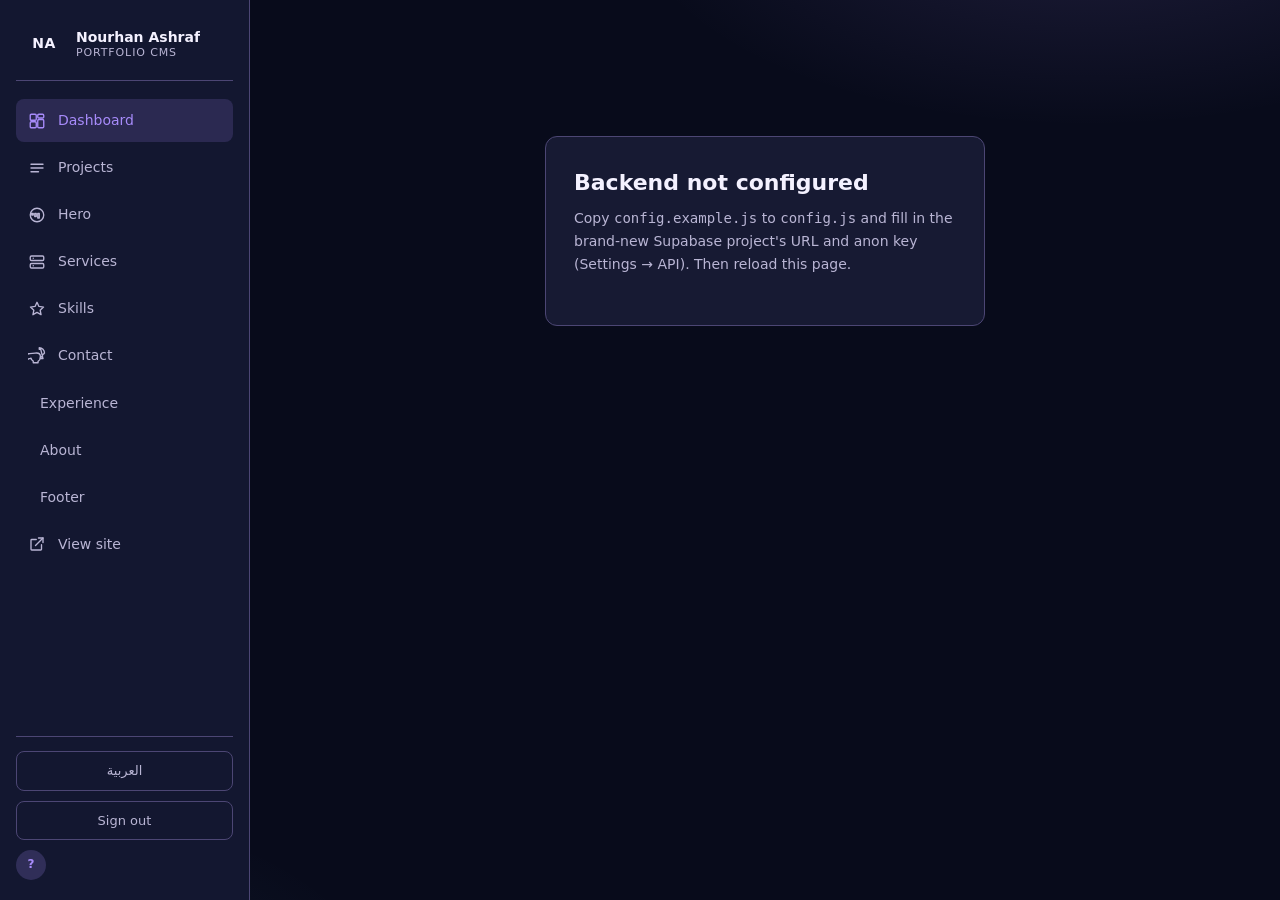
==== commit 92944120: "perf & security: add compression, etags, and admin csp - serve.js: native zlib gzip/deflate negotiat" ====
--- a/admin.html
+++ b/admin.html
@@ -4,6 +4,27 @@
   <meta charset="UTF-8" />
   <meta name="viewport" content="width=device-width, initial-scale=1.0" />
   <meta name="robots" content="noindex, nofollow" />
+
+  <!-- Content Security Policy — the XSS backstop for the CMS. Origins are
+       the minimum this page actually needs:
+         · script  — self only (Supabase is vendored locally; no CDN)
+         · style   — self plus Google Fonts ('unsafe-inline' is required for
+                     the inline style attributes in the markup and the
+                     generated editor rows)
+         · font    — self plus the Google Fonts file host
+         · img     — self, data: (previews), blob: (upload previews via
+                     URL.createObjectURL) and https: (Supabase Storage)
+         · connect — self plus Supabase REST/auth/storage
+       There is no inline script anywhere on this page: the boot block lives
+       in js/admin-boot.js, mirroring js/boot.js on the public pages.
+       NOTE: frame-ancestors is ignored when a policy arrives via <meta>;
+       clickjacking protection for the admin must be sent as a real HTTP
+       header by the host (serve.js sends X-Frame-Options: DENY locally). -->
+  <meta
+    http-equiv="Content-Security-Policy"
+    content="default-src 'self'; script-src 'self'; style-src 'self' 'unsafe-inline' https://fonts.googleapis.com; font-src 'self' https://fonts.gstatic.com; img-src 'self' data: blob: https:; connect-src 'self' https://*.supabase.co; base-uri 'self'; object-src 'none'"
+  />
+  <meta name="referrer" content="strict-origin-when-cross-origin" />
   <title>Admin · Nourhan Ashraf</title>
   <link rel="icon" type="image/svg+xml" href="images/favicon.svg" />
   <link rel="preconnect" href="https://fonts.googleapis.com" />
@@ -382,12 +403,6 @@
   <script src="js/admin.js"></script>
   <script src="js/icon-library.js"></script>
   <script src="js/admin-content.js?v=4"></script>
-  <script>
-    (function () {
-      if (window.NPContentAdmin && typeof window.NPContentAdmin.init === 'function') {
-        try { window.NPContentAdmin.init(); } catch (e) { console.error('Admin content init failed:', e); }
-      }
-    })();
-  </script>
+  <script src="js/admin-boot.js?v=1"></script>
 </body>
 </html>
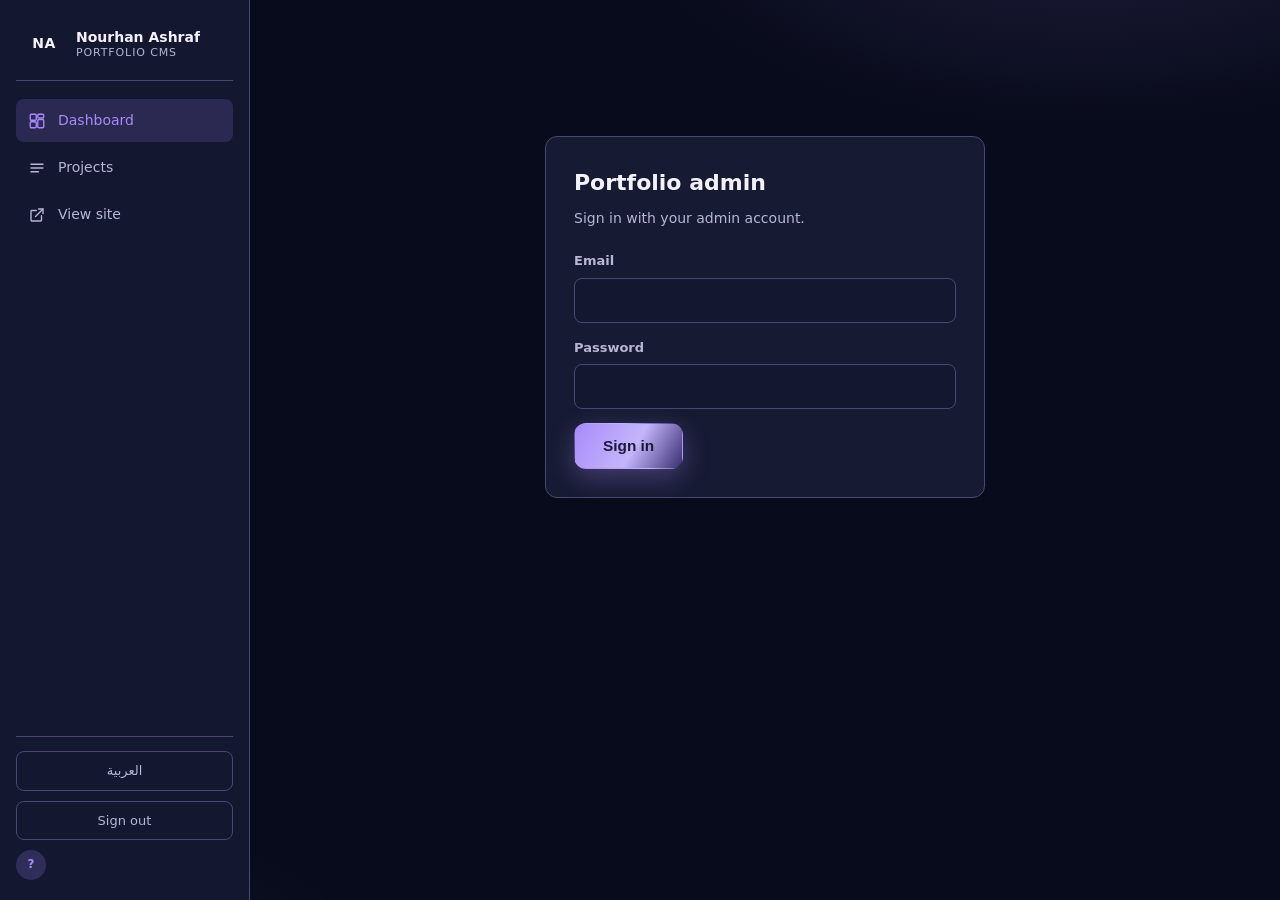
==== commit 12c8833a: "feat: scroll-driven hero turntable + audit top-5 hardening Hero (prototype, 9 frames): pinned 250vh " ====
--- a/admin.html
+++ b/admin.html
@@ -26,7 +26,7 @@
   />
   <meta name="referrer" content="strict-origin-when-cross-origin" />
   <title>Admin · Nourhan Ashraf</title>
-  <link rel="icon" type="image/svg+xml" href="images/favicon.svg" />
+  <link rel="icon" type="image/svg+xml" href="assets/images/favicon.svg" />
   <link rel="preconnect" href="https://fonts.googleapis.com" />
   <link rel="preconnect" href="https://fonts.gstatic.com" crossorigin />
   <link href="https://fonts.googleapis.com/css2?family=Inter:wght@400;500;600;700;800;900&family=JetBrains+Mono:wght@400;500;600&display=swap" rel="stylesheet" />
@@ -402,7 +402,7 @@
   <script src="js/util.js?v=1"></script>
   <script src="js/admin.js"></script>
   <script src="js/icon-library.js"></script>
-  <script src="js/admin-content.js?v=4"></script>
+  <script src="js/admin-content.js?v=8"></script>
   <script src="js/admin-boot.js?v=1"></script>
 </body>
 </html>
--- a/styles.css
+++ b/styles.css
@@ -67,6 +67,13 @@
   --radius: 12px;
   --max-width: 1140px;
   --nav-h: 64px;
+
+  /* display stack for the largest headings and the CTA watermark
+     (same family as the body — Inter is the only display face loaded) */
+  --font-display: 'Inter', system-ui, -apple-system, sans-serif;
+
+  /* film-grain texture, shared by the hero grid and the CTA footer */
+  --grain: url("data:image/svg+xml;utf8,<svg xmlns='http://www.w3.org/2000/svg' width='160' height='160'><filter id='n'><feTurbulence type='fractalNoise' baseFrequency='0.8' numOctaves='2' stitchTiles='stitch'/><feColorMatrix type='saturate' values='0'/></filter><rect width='160' height='160' filter='url(%23n)' opacity='0.7'/></svg>");
 }
 
 /* Light theme — soft lavender, cool white, pale blue. Colours only. */
@@ -114,7 +121,10 @@
 }
 
 html {
-  scroll-behavior: smooth;
+  /* No global scroll-behavior: smooth — it fights sticky-pin measurements
+     and rAF scroll math (stale coordinates, stop-jitter). Anchor links get
+     smooth motion from JS instead (script.js · chrome), instantly under
+     reduced motion. */
   scroll-padding-top: calc(var(--nav-h) + 8px);
   overflow-x: clip;
 }
@@ -344,17 +354,23 @@
   width: 100%;
 }
 
+/* Copy left, portrait right. Flex, not grid: the order is spelled out on the
+   two children (copy order 1, portrait order 2) instead of living in an
+   `grid-template-areas` map, so nothing can silently flip or stack the pair —
+   the only rule that puts them in a column is the phone breakpoint below. */
 .hero__grid {
-  display: grid;
-  grid-template-columns: minmax(0, 1.05fr) minmax(0, 0.95fr);
-  grid-template-areas: 'copy visual';
-  column-gap: clamp(40px, 6vw, 92px);
+  display: flex;
+  flex-direction: row;
   align-items: center;
+  justify-content: space-between;
+  gap: 2rem;
 }
 
 .hero__copy {
-  grid-area: copy;
-  max-width: 640px;
+  order: 1;
+  flex: 1.2 1 0;
+  min-width: 0;
+  max-width: 620px;
   will-change: transform;
 }
 
@@ -456,11 +472,13 @@
 
 /* ----- right visual ----- */
 .hero__visual {
-  grid-area: visual;
+  order: 2;
+  flex: 0.9 1 0;
   position: relative;
   display: flex;
   justify-content: center;
   align-items: center;
+  max-width: 480px;
   padding: 26px 8px 46px;
 }
 
@@ -690,6 +708,12 @@
   margin-top: 30px;
   max-width: 100%;
   overflow: hidden;
+  /* Deliberately NOT `flex-wrap: wrap`. Wrapping here is content-dependent:
+     the label plus a long role wraps, the label plus an empty line does not,
+     so the row changes height as the text is typed and everything below it
+     jumps. Measured at 390px: 18.4px → 58.1px, i.e. the buttons moved 38.7px
+     every cycle. The row must be tall enough for the tallest state at ALL
+     times instead — that is what the two rules below do. */
 }
 
 .hero__specialization-label {
@@ -707,10 +731,29 @@
   font-size: 1.2rem;
   font-weight: 600;
   color: var(--cream);
-  min-width: 28ch;
   white-space: nowrap;
   overflow: hidden;
   vertical-align: baseline;
+  /* A stable line box. An empty inline-block is 0px tall, so the row was
+     20.6px tall between phrases and 31.7px while one was on screen (18.4 /
+     27.7 on a phone) — a 9–11px jump of every element below the line on each
+     cycle, at every width. `min-height` equal to the line-height makes the box
+     the same height whether or not it holds text, so the row never changes
+     height. line-height is declared here rather than inherited so the two
+     cannot drift apart. */
+  line-height: 1.65;
+  min-height: 1.65em;
+  /* Deliberately no reserved `ch` width. The line used to reserve a fixed
+     28ch, which is wider than a narrow copy column — the row then overflowed
+     .hero__specialization and its `overflow: hidden` cut the caret off the
+     right edge (visible at 1024px, 700px and on phones). The reserved width
+     only ever hid the caret for the first characters of each phrase: every
+     phrase is shorter than the column, so the line can simply be as wide as
+     the text being typed. Nothing else shares the row, so nothing moves: the
+     caret rides the text, and the block elements below are unaffected by this
+     row's width. `min-width: 0` keeps it shrinkable at the very narrowest
+     viewports, where the row's own `overflow: hidden` is the final guard. */
+  min-width: 0;
 }
 
 .hero__specialization-cursor {
@@ -1243,18 +1286,75 @@
   color: var(--cream);
 }
 
-/* ============ 02 · Experience ============ */
+/* ============ 02 · Experience — centre-rail timeline ============ */
+/* One rail runs the whole list and its fill tracks the scroll position, the
+   glowing head riding the leading edge (script.js · module 13). The rail hugs
+   the left edge while the rows are stacked, then moves dead centre once there
+   is room for a column either side of it: role and dates to the left, what the
+   role actually involved — one bullet per sentence — to the right. */
 .xp {
-  border-top: 1px solid var(--border);
+  position: relative;
+  display: flex;
+  flex-direction: column;
+  gap: 34px;
+  padding-top: 26px;
+}
+
+.xp__rail {
+  position: absolute;
+  top: 0;
+  bottom: 0;
+  left: 9px;
+  width: 2px;
+  border-radius: 999px;
+  background: var(--border);
+}
+
+.xp__rail-fill {
+  position: absolute;
+  top: 0;
+  left: 0;
+  width: 100%;
+  height: 0;
+  border-radius: 999px;
+  background: linear-gradient(to bottom, var(--amber), var(--copper));
+}
+
+.xp__rail-dot {
+  position: absolute;
+  bottom: -6px;
+  left: 50%;
+  width: 12px;
+  height: 12px;
+  margin-left: -6px;
+  border-radius: 50%;
+  background: var(--amber);
+  box-shadow: 0 0 10px 2px rgba(var(--accent-rgb), 0.8);
+  animation: xpRailPulse 2.4s ease-in-out infinite;
+}
+
+@keyframes xpRailPulse {
+  0%, 100% { transform: scale(1); }
+  50% { transform: scale(0.66); }
 }
 
 .xp__item {
+  position: relative;
   display: grid;
-  grid-template-columns: 200px 1fr;
-  gap: 10px 48px;
-  padding: 36px 0;
-  border-bottom: 1px solid var(--border);
-  align-content: start;
+  grid-template-columns: minmax(0, 1fr);
+  gap: 12px;
+  padding-left: 44px;
+}
+
+.xp__left {
+  display: flex;
+  flex-direction: column;
+  gap: 4px;
+}
+
+/* desktop only — the empty column the rail passes through */
+.xp__node {
+  display: none;
 }
 
 .xp__badge {
@@ -1287,39 +1387,93 @@
 }
 
 .xp__role {
-  font-size: 1.25rem;
+  font-size: clamp(1.15rem, 1rem + 0.55vw, 1.5rem);
   font-weight: 700;
+  letter-spacing: -0.015em;
+  transition: color 0.35s var(--ease-out-expo);
+}
+
+.xp__item:hover .xp__role {
+  color: var(--accent);
+}
+
+.xp__company {
+  color: var(--text-dim);
+  font-size: 0.95rem;
+  font-weight: 500;
+}
+
+.xp__dates {
+  margin-top: 6px;
+  font-family: 'JetBrains Mono', monospace;
+  font-size: clamp(0.92rem, 0.78rem + 0.45vw, 1.3rem);
+  font-weight: 600;
   letter-spacing: -0.01em;
-  margin-bottom: 4px;
-}
-
-.xp__meta {
-  font-family: 'JetBrains Mono', monospace;
-  font-size: 0.85rem;
   color: var(--accent);
-  margin-bottom: 14px;
-}
-
-.xp__desc {
+}
+
+.xp__points {
+  display: flex;
+  flex-direction: column;
+  gap: 12px;
+}
+
+.xp__points > li {
+  display: flex;
+  align-items: flex-start;
+  gap: 12px;
   color: var(--text-dim);
   font-size: 0.97rem;
-  max-width: 64ch;
-}
-
-/* clearly-marked, honest placeholder entry */
-.xp__item--placeholder .xp__role,
-.xp__item--placeholder .xp__desc {
-  color: var(--text-dim);
-}
-
-.xp__item--placeholder {
-  border-bottom-style: dashed;
-}
-
-.xp__item--placeholder .xp__badge {
-  border-style: dashed;
-  color: var(--yellow);
-  border-color: rgba(var(--accent-hover-rgb), 0.35);
+  line-height: 1.68;
+}
+
+.xp__point-dot {
+  flex: 0 0 auto;
+  margin-top: 9px;
+  width: 6px;
+  height: 6px;
+  border-radius: 50%;
+  background: var(--accent);
+  opacity: 0.8;
+}
+
+/* Enough room for a column each side of the rail. Below this the rail simply
+   stays on the left — it is the same line either way, so the section keeps its
+   identity on a phone instead of losing it. */
+@media (min-width: 900px) {
+  .xp {
+    gap: clamp(52px, 5.5vw, 92px);
+    padding-top: 40px;
+  }
+
+  .xp__rail {
+    left: 50%;
+    margin-left: -1px;
+  }
+
+  .xp__item {
+    grid-template-columns: minmax(0, 1fr) 40px minmax(0, 1fr);
+    column-gap: clamp(28px, 4vw, 64px);
+    align-items: start;
+    padding-left: 0;
+  }
+
+  .xp__left {
+    flex-direction: row;
+    align-items: flex-start;
+    justify-content: space-between;
+    gap: 20px;
+  }
+
+  .xp__dates {
+    margin-top: 3px;
+    text-align: right;
+  }
+
+  .xp__node {
+    display: block;
+    height: 100%;
+  }
 }
 
 /* ============ 03 · Selected Projects — case studies ============ */
@@ -1341,28 +1495,33 @@
   margin-bottom: clamp(22px, 4vw, 46px);
 }
 
-/* the numeral rail pins on its own, so the number stays beside the card for
-   as long as that project is the active row */
+/* the numeral rail is INSIDE the card, so the card keeps its full width and
+   the number still has its own gutter. It pins 20px below the card's own pin
+   line, which keeps the numeral clear of the card's top edge. */
 .case__rail {
   position: sticky;
-  top: calc(80px + var(--card-offset, 0px));
+  top: calc(130px + var(--card-offset, 0px));
   align-self: start;
   min-width: 0;
 }
 
-/* the card proper — cover and copy, side by side */
+/* The card proper — copy on the LEFT, the large cover on the RIGHT, and the
+   cover takes the larger share of the row. Every row keeps this order:
+   flipping alternate rows moved the image from one side of the stack to the
+   other as you scrolled, which read as the card rebuilding itself rather
+   than as an editorial cadence. */
 .case__card {
   display: grid;
-  grid-template-columns: minmax(0, 8fr) minmax(0, 4fr);
-  grid-template-areas: 'media body';
+  grid-template-columns: minmax(0, 1fr) minmax(0, 1.5fr);
+  grid-template-areas: 'body media';
   gap: clamp(22px, 3.4vw, 56px);
   align-items: center;
   min-width: 0;
 }
 
-/* alternate the reading direction for an editorial cadence */
+/* kept for the markup's `case--flip` rows: same order, so nothing flips */
 .case--flip .case__card {
-  grid-template-columns: minmax(0, 4fr) minmax(0, 8fr);
+  grid-template-columns: minmax(0, 1fr) minmax(0, 1.5fr);
   grid-template-areas: 'body media';
 }
 
@@ -1878,11 +2037,17 @@
   }
 }
 
-/* rows fall/rise in one after another — the stagger the reveal uses */
+/* rows fall/rise in one after another — the stagger the reveal uses.
+   The delay is per list (every .skills <ul> restarts at its own first row),
+   so a category with five rows cascades 0 → 0.64s. */
 .stack-item:nth-child(2) { --reveal-delay: 0.08s; }
 .stack-item:nth-child(3) { --reveal-delay: 0.16s; }
 .stack-item:nth-child(4) { --reveal-delay: 0.24s; }
 .stack-item:nth-child(5) { --reveal-delay: 0.32s; }
+.stack-item:nth-child(6) { --reveal-delay: 0.40s; }
+.stack-item:nth-child(7) { --reveal-delay: 0.48s; }
+.stack-item:nth-child(8) { --reveal-delay: 0.56s; }
+.stack-item:nth-child(9) { --reveal-delay: 0.64s; }
 
 /* ============ 06 · Testimonials (hidden until real quotes) ============ */
 .testimonials__empty {
@@ -2220,6 +2385,246 @@
 }
 
 /* ============================================================ */
+/* ============ Grand CTA footer ================================ */
+/* ============================================================ */
+/* The closing section on all public pages: a massive NOURHAN watermark,
+   a one-line manifesto headline, the CV pill and the bottom info bar.
+   Everything runs off the existing theme tokens — light mode needs no
+   overrides beyond two colour swaps (see the light block below).
+   The watermark is aria-hidden and pointer-events: none; the headline is
+   the h2; all real navigation lives in the info bar. */
+.cta-footer {
+  position: relative;
+  overflow: hidden;
+  border-top: 1px solid var(--border);
+  background:
+    radial-gradient(1200px 480px at 50% 0%, rgba(var(--accent-rgb), 0.10), transparent 62%),
+    linear-gradient(180deg, rgba(var(--bg-rgb), 0) 0%, rgba(var(--bg-deep-rgb), 0.55) 100%);
+  padding: clamp(88px, 12vw, 160px) 0 0;
+}
+
+/* subtle film grain, same source as the hero texture */
+.cta-footer::before {
+  content: '';
+  position: absolute;
+  inset: 0;
+  background-image: var(--grain);
+  opacity: 0.4;
+  pointer-events: none;
+}
+
+/* 1 · Massive watermark — aria-hidden in the markup, non-interactive here */
+.cta-footer__watermark {
+  position: absolute;
+  left: 50%;
+  bottom: -0.16em;
+  transform: translateX(-50%);
+  font-family: var(--font-display);
+  font-size: clamp(96px, 22vw, 340px);
+  font-weight: 900;
+  letter-spacing: 0.02em;
+  line-height: 0.8;
+  white-space: nowrap;
+  color: rgba(var(--text-rgb), 0.05);
+  user-select: none;
+  pointer-events: none;
+  z-index: 0;
+}
+
+/* 2 · Headline + CV pill */
+.cta-footer__hero {
+  position: relative;
+  z-index: 1;
+  max-width: var(--max-width);
+  margin: 0 auto;
+  padding: 0 24px;
+  text-align: center;
+  display: flex;
+  flex-direction: column;
+  align-items: center;
+  gap: 36px;
+}
+
+.cta-footer__title {
+  margin: 0;
+  font-family: var(--font-display);
+  font-size: clamp(40px, 6.4vw, 92px);
+  font-weight: 800;
+  line-height: 1.04;
+  letter-spacing: -0.02em;
+  color: var(--text);
+  max-width: 16ch;
+}
+
+/* the last word (MEMORABLE.) carries the active accent glow in both themes */
+.cta-footer__title .accent-glow {
+  color: var(--accent);
+  text-shadow:
+    0 0 18px rgba(var(--accent-rgb), 0.45),
+    0 0 56px rgba(var(--accent-rgb), 0.22);
+}
+
+/* 3 · Download CV pill */
+.cta-footer__cta-row {
+  display: flex;
+  justify-content: center;
+}
+
+.cta-cv {
+  display: inline-flex;
+  align-items: center;
+  gap: 12px;
+  padding: 16px 34px;
+  border-radius: 999px;
+  border: 1px solid rgba(var(--accent-rgb), 0.4);
+  background: linear-gradient(135deg, rgba(var(--accent-rgb), 0.14), rgba(var(--accent-rgb), 0.05));
+  color: var(--text);
+  font-weight: 600;
+  font-size: 1rem;
+  text-decoration: none;
+  transition: transform 0.25s var(--ease-out-expo), border-color 0.25s, box-shadow 0.25s, background 0.25s;
+}
+
+.cta-cv:hover,
+.cta-cv:focus-visible {
+  transform: translateY(-2px);
+  border-color: rgba(var(--accent-rgb), 0.85);
+  box-shadow: 0 14px 40px rgba(var(--accent-rgb), 0.25);
+  background: linear-gradient(135deg, rgba(var(--accent-rgb), 0.22), rgba(var(--accent-rgb), 0.08));
+}
+
+.cta-cv:active {
+  transform: translateY(0);
+}
+
+.cta-cv svg {
+  width: 18px;
+  height: 18px;
+  flex: none;
+  transition: transform 0.25s var(--ease-out-expo);
+}
+
+.cta-cv:hover svg {
+  transform: translateY(2px);
+}
+
+/* 4 · Bottom info bar */
+.cta-footer__bar {
+  position: relative;
+  z-index: 1;
+  max-width: var(--max-width);
+  margin: 96px auto 0;
+  padding: 22px 24px;
+  border-top: 1px solid var(--border);
+  display: grid;
+  grid-template-columns: 1fr auto 1fr;
+  align-items: center;
+  gap: 16px;
+  font-size: 0.88rem;
+  color: var(--text-dim);
+}
+
+.cta-footer__bar > * {
+  min-width: 0;
+  margin: 0;
+}
+
+.cta-footer__bar .cta-footer__copy {
+  white-space: nowrap;
+  overflow: hidden;
+  text-overflow: ellipsis;
+}
+
+.cta-footer__bar .cta-footer__tagline {
+  white-space: nowrap;
+  letter-spacing: 0.18em;
+  font-size: 0.78rem;
+  font-weight: 500;
+}
+
+.cta-footer__bar .cta-footer__links {
+  display: flex;
+  justify-content: flex-end;
+  align-items: center;
+  gap: 6px;
+  min-width: 0;
+}
+
+.cta-footer__bar a {
+  color: var(--text-dim);
+  text-decoration: none;
+}
+
+.cta-footer__bar a:hover,
+.cta-footer__bar a:focus-visible {
+  color: var(--accent);
+}
+
+.cta-footer__bar .cta-footer__social {
+  display: inline-flex;
+  align-items: center;
+  justify-content: center;
+  width: 34px;
+  height: 34px;
+  border-radius: 50%;
+  transition: color 0.2s, background 0.2s;
+}
+
+.cta-footer__bar .cta-footer__social:hover,
+.cta-footer__bar .cta-footer__social:focus-visible {
+  color: var(--accent);
+  background: rgba(var(--accent-rgb), 0.10);
+}
+
+.cta-footer__bar .cta-footer__social svg {
+  width: 17px;
+  height: 17px;
+}
+
+.cta-footer__bar .cta-footer__mail {
+  margin-left: 8px;
+  display: inline-flex;
+  align-items: center;
+  gap: 7px;
+  font-size: 0.86rem;
+}
+
+.cta-footer__bar .cta-footer__mail svg {
+  width: 16px;
+  height: 16px;
+  flex: none;
+  opacity: 0.85;
+}
+
+/* three columns → stacked rows on mobile, tagline drops first */
+@media (max-width: 760px) {
+  .cta-footer__bar {
+    grid-template-columns: 1fr;
+    justify-items: center;
+    gap: 14px;
+    text-align: center;
+  }
+
+  .cta-footer__bar .cta-footer__copy {
+    white-space: normal;
+  }
+
+  .cta-footer__bar .cta-footer__tagline {
+    order: -1;
+  }
+}
+
+/* light theme: soften the watermark and the pill wash — two colour swaps,
+   everything else already resolves through the tokens */
+html[data-theme='light'] .cta-footer__watermark {
+  color: rgba(var(--text-rgb), 0.045);
+}
+
+html[data-theme='light'] .cta-cv {
+  background: linear-gradient(135deg, rgba(var(--accent-rgb), 0.10), rgba(var(--accent-rgb), 0.04));
+}
+
+/* ============================================================ */
 /* ============ Reveal on scroll ================================ */
 /* ============================================================ */
 /* Sections and items are only hidden while JS is running the reveal;
@@ -2227,7 +2632,7 @@
 html.js [data-reveal],
 html.js .reveal-line {
   opacity: 0;
-  transform: translateY(30px);
+  transform: translateY(40px);
   transition:
     opacity 0.85s var(--ease-out-expo) var(--reveal-delay, 0s),
     transform 0.85s var(--ease-out-expo) var(--reveal-delay, 0s),
@@ -2240,7 +2645,7 @@
    never intersecting — the reveal would then never fire). The element is
    invisible anyway while `opacity` is 0. */
 html.js .reveal-line {
-  transform: translateY(26px);
+  transform: translateY(32px);
   clip-path: inset(0 0 96% 0);
 }
 
@@ -2252,10 +2657,13 @@
 }
 
 /* ---- staggered children ---- */
-html.js .services .service:nth-child(2),
-html.js .xp .xp__item:nth-child(2) { --reveal-delay: 0.12s; }
+/* the experience rows are staggered by the reveal module itself (it indexes
+   the [data-reveal] siblings), because the rail is now the first child of
+   .xp and an nth-child rule here would land on the wrong row */
+html.js .services .service:nth-child(2) { --reveal-delay: 0.12s; }
 
 html.js .services .service:nth-child(3) { --reveal-delay: 0.24s; }
+html.js .services .service:nth-child(4) { --reveal-delay: 0.36s; }
 
 html.js .about__text > *:nth-child(2) { --reveal-delay: 0.1s; }
 html.js .about__text > *:nth-child(3) { --reveal-delay: 0.2s; }
@@ -2272,28 +2680,6 @@
 html.js .case.visible .case__media {
   transform: scale(1);
   opacity: 1;
-}
-
-/* ---- experience timeline: rule draws progressively ---- */
-.xp {
-  position: relative;
-}
-
-.xp::before {
-  content: '';
-  position: absolute;
-  left: 0;
-  top: -1px;
-  width: 100%;
-  height: 1px;
-  background: linear-gradient(90deg, var(--amber), var(--copper) 55%, transparent);
-  transform: scaleX(0);
-  transform-origin: left center;
-  transition: transform 1.5s var(--ease-out-expo) 0.15s;
-}
-
-html.js .xp.visible::before {
-  transform: scaleX(1);
 }
 
 /* ============================================================ */
@@ -2327,40 +2713,62 @@
   transform-origin: center;
 }
 
-/* parked off-screen, waiting for its next entrance (fall-back side: down) */
+/* Parked, waiting for its next entrance. The park is always on the side the
+   element is about to arrive FROM, so the motion reads as travel rather than
+   a jump: scrolling down brings the next thing up from below the fold, and
+   scrolling back up lowers the thing above it back into place. 40px is the
+   whole travel — enough to read, small enough never to feel like a slide. */
 html.js [data-scroll-motion]:not(.visible) {
   opacity: 0;
-  transform: translateY(-55px) rotateX(-8deg);
+  /* scrolling down → the row waits 40px low and rises */
+  transform: translateY(40px) rotateX(8deg);
 }
 
 html.js [data-scroll-motion]:not(.visible)[data-scroll-dir='up'] {
-  transform: translateY(55px) rotateX(8deg);
+  /* scrolling up → the row waits 40px high and drops back in */
+  transform: translateY(-40px) rotateX(-8deg);
+}
+
+@keyframes scrollRiseIn {
+  from { opacity: 0; transform: translateY(40px) rotateX(8deg); }
+  to   { opacity: 1; transform: translateY(0) rotateX(0deg); }
 }
 
 @keyframes scrollFallIn {
-  from { opacity: 0; transform: translateY(-55px) rotateX(-8deg); }
+  from { opacity: 0; transform: translateY(-40px) rotateX(-8deg); }
   to   { opacity: 1; transform: translateY(0) rotateX(0deg); }
 }
 
-@keyframes scrollRiseIn {
-  from { opacity: 0; transform: translateY(55px) rotateX(8deg); }
-  to   { opacity: 1; transform: translateY(0) rotateX(0deg); }
-}
-
 html.js [data-scroll-motion].visible[data-scroll-dir='down'] {
-  animation: scrollFallIn 0.65s cubic-bezier(0.22, 1, 0.36, 1) var(--reveal-delay, 0s) both;
+  animation: scrollRiseIn 0.7s cubic-bezier(0.22, 1, 0.36, 1) var(--reveal-delay, 0s) both;
 }
 
 html.js [data-scroll-motion].visible[data-scroll-dir='up'] {
-  animation: scrollRiseIn 0.65s cubic-bezier(0.22, 1, 0.36, 1) var(--reveal-delay, 0s) both;
+  animation: scrollFallIn 0.7s cubic-bezier(0.22, 1, 0.36, 1) var(--reveal-delay, 0s) both;
 }
 
 /* ============ Responsive ============ */
+/* ---- Hero: the portrait keeps its own column here ------------------------
+   The copy and the portrait sit side by side on every standard and tablet
+   viewport (the two columns still clear each other comfortably at 700px);
+   only phones fall back to the stacked order, which lives in the 700px
+   block below. What stays here is scale — a tablet column is narrower than
+   a desktop one, so the name, the gap and the typewriter's reserved width
+   all step down rather than clipping or pushing the label off the edge. */
 @media (max-width: 980px) {
   .hero__grid {
-    grid-template-columns: 1fr;
-    grid-template-areas: 'visual' 'copy';
-    gap: 34px;
+    gap: 1.5rem;
+  }
+
+  /* a little more of the row goes to the copy: it is the column that has to
+     hold the name, the buttons and the typewriter line */
+  .hero__copy {
+    flex: 1.15 1 0;
+  }
+
+  .hero__visual {
+    flex: 0.85 1 0;
+    max-width: 420px;
   }
 
   .hero {
@@ -2368,25 +2776,19 @@
     padding: calc(var(--nav-h) + 40px) 0 64px;
   }
 
-  .hero__visual {
-    padding: 30px 0 58px;
-    max-width: 460px;
-    margin: 0 auto;
-    width: 100%;
-  }
-
-  .hero__visual-frame {
-    width: min(420px, 92%);
-  }
-
   .hero__name {
     font-size: clamp(2.9rem, 12vw, 4.6rem);
   }
 
-  /* labels sit on the image edges on small screens */
-  .hero__label--tl { top: 2px; left: 0; }
-  .hero__label--tr { top: 28%; right: -4px; }
-  .hero__label--bl { bottom: 16%; left: -2px; }
+  /* both step down with the column, so the label and the typed phrase clear
+     each other even at the narrow end of this range */
+  .hero__specialization-label {
+    font-size: clamp(0.62rem, 1.4vw, 0.72rem);
+  }
+
+  .hero__specialization-text {
+    font-size: clamp(0.92rem, 2.1vw, 1.05rem);
+  }
 
   .hero__scrollcue {
     margin-top: 30px;
@@ -2413,18 +2815,9 @@
     transform: none;
   }
 
+  /* the row keeps its rail gutter when it stacks — only the spacing eases */
   .xp__item {
-    grid-template-columns: 1fr;
-    gap: 8px;
-    padding: 30px 0;
-  }
-
-  /* the card stacks its cover over the copy; the numeral rail stays put */
-  .case__card,
-  .case--flip .case__card {
-    grid-template-columns: minmax(0, 1fr);
-    grid-template-areas: 'media' 'body';
-    gap: 22px;
+    gap: 10px;
   }
 
   .case {
@@ -2441,6 +2834,43 @@
     grid-template-columns: 1fr;
     gap: 40px;
   }
+}
+
+/* ---- Hero: the phone layout ---------------------------------------------
+   Below 600px there is genuinely no room for two columns, so the row becomes
+   a column: the portrait first, the copy under it. The visual keeps its own
+   bottom padding (that is the room the floating labels need), the frame caps
+   its own width, and the labels move back onto the image edges now that the
+   visual is full width. Everything above 600px stays side by side. */
+@media (max-width: 600px) {
+  .hero__grid {
+    flex-direction: column;
+    gap: 34px;
+  }
+
+  .hero__copy {
+    order: 2;
+    width: 100%;
+    max-width: none;
+  }
+
+  .hero__visual {
+    order: 1;
+    flex: 0 0 auto;
+    width: 100%;
+    max-width: 460px;
+    margin: 0 auto;
+    padding: 30px 0 58px;
+  }
+
+  .hero__visual-frame {
+    width: min(420px, 92%);
+  }
+
+  /* labels sit on the image edges once the visual is full width */
+  .hero__label--tl { top: 2px; left: 0; }
+  .hero__label--tr { top: 28%; right: -4px; }
+  .hero__label--bl { bottom: 16%; left: -2px; }
 }
 
 @media (max-width: 640px) {
@@ -2464,13 +2894,26 @@
 
   .hero__specialization {
     margin-top: 34px;
-  }
-
+    /* 12px is the roomier gap used from 641px up, where the column is wider.
+       Here it is 10px so the three parts clear each other at the narrow end
+       of this range without the TEXT having to give up width. */
+    column-gap: 10px;
+  }
+
+  /* The label is the one part that can lose width for free: uppercase tracked
+     mono is decorative, and 0.18em on twelve characters is 21px of the row.
+     Trimming it to 0.10em buys the ~8px that 601–615px was short by, where
+     the copy column is at its narrowest (304px) but this block's 1.05rem role
+     text is at its widest. Without it that band squeezed the role by 7.2px
+     and its last letter was cut off. */
+  .hero__specialization-label {
+    letter-spacing: 0.1em;
+  }
+
+  /* the line steps down once more here; it needs no reserved width to clear
+     the narrow column, because the longest phrase is the widest it gets */
   .hero__specialization-text {
     font-size: 1.05rem;
-    /* the reserved width must still fit label + phrase + caret inside the
-       narrow column, otherwise the caret is clipped off the right edge */
-    min-width: 21ch;
   }
 
   .nav__links {
@@ -2546,6 +2989,31 @@
 
   .service__caps li {
     font-size: 0.7rem;
+  }
+}
+
+/* ---- very narrow phones: the label steps above the role ---------------
+   Below about 345px the copy column cannot hold the label, the longest role
+   and the caret on one line (at 320px the row needs 296.4px and the column
+   offers 272). Flex would resolve that by shrinking the TEXT — it carries
+   `min-width: 0` — and the role would end mid-word. So the label takes a full
+   line instead. Only the LABEL moves: the row stays a row, which keeps the
+   caret glued to the last letter, and `flex: 1 0 100%` makes the label claim
+   its own line whatever has been typed, so this band is a fixed two-line
+   layout rather than one that changes height as the text grows. `display:
+   flex` + `width: 100%` give the percentages a definite width to resolve
+   against — an inline-flex container sized to its content cannot do that. */
+@media (max-width: 360px) {
+  .hero__specialization {
+    display: flex;
+    width: 100%;
+    flex-wrap: wrap;
+    align-items: baseline;
+    row-gap: 6px;
+  }
+
+  .hero__specialization-label {
+    flex: 1 0 100%;
   }
 }
 
@@ -3143,14 +3611,25 @@
 }
 
 /* ============ Reduced motion =========================================
-   By default the OS preference wins: the hero appears immediately, the
-   scroll reveals are instant and the butterflies stay visible as static
-   art (present, but never moving).
+   By default the OS preference wins for MOVEMENT, not for rhythm: the hero
+   appears immediately (no line masks, no zoom), the butterflies stay
+   visible as static art, and every scroll entrance becomes a plain opacity
+   fade — the page still assembles as you scroll, staggered exactly as it is
+   with motion on, it just never slides, rotates, scales or chases the
+   pointer. (WCAG's concern with this preference is vestibular motion; a
+   fade carries none.)
 
    `data-motion="full"` on <html> — set from `?motion=full` by the inline
    head snippet — opts back into the complete choreography. This exists so
    the animation can be reviewed on machines whose OS reports reduced
    motion; it is not shown anywhere in the UI.                           */
+
+/* the reduced-motion counterpart of scrollRiseIn / scrollFallIn /
+   contactRowReveal: the same timing and stagger, opacity only */
+@keyframes quietFadeIn {
+  from { opacity: 0; }
+  to   { opacity: 1; }
+}
 @media (prefers-reduced-motion: reduce) {
   html:not([data-motion='full']) {
     scroll-behavior: auto;
@@ -3196,20 +3675,45 @@
     opacity: 0 !important;
   }
 
+  /* the hidden state stays (opacity 0, from the base rule) so the element
+     still fades in on entry — only the travel and the mask are dropped */
   html:not([data-motion='full']).js [data-reveal],
   html:not([data-motion='full']).js .reveal-line {
-    opacity: 1;
     transform: none;
     clip-path: none;
-    transition: none;
-  }
-
-  html:not([data-motion='full']) .xp::before,
-  html:not([data-motion='full']) .xp.visible::before,
+    transition: opacity 0.55s ease var(--reveal-delay, 0s);
+  }
+
+  /* the direction-aware rows (services, skills, experience, project cards,
+     contact) park 40px off and travel in with rotateX or translateX. Under
+     reduced motion they park in place and fade instead — the last rules in
+     the sheet, so they also beat the contact rows' own entrance below. */
+  html:not([data-motion='full']).js [data-scroll-motion]:not(.visible),
+  html:not([data-motion='full']).js [data-scroll-motion]:not(.visible)[data-scroll-dir='up'],
+  html:not([data-motion='full']).js .contact .contact__intro[data-scroll-motion]:not(.visible),
+  html:not([data-motion='full']).js .contact .contact__panel[data-scroll-motion]:not(.visible),
+  html:not([data-motion='full']).js .contact .contact-row[data-scroll-motion]:not(.visible) {
+    transform: none !important;
+    opacity: 0;
+  }
+
+  html:not([data-motion='full']).js [data-scroll-motion].visible[data-scroll-dir='down'],
+  html:not([data-motion='full']).js [data-scroll-motion].visible[data-scroll-dir='up'],
+  html:not([data-motion='full']).js .contact .contact__intro[data-scroll-motion].visible,
+  html:not([data-motion='full']).js .contact .contact__panel[data-scroll-motion].visible,
+  html:not([data-motion='full']).js .contact .contact-row[data-scroll-motion].visible {
+    animation: quietFadeIn 0.55s ease var(--reveal-delay, 0s) both !important;
+  }
+
   html:not([data-motion='full']) .case__media {
     transform: none;
     opacity: 1;
     transition: none;
+  }
+
+  /* the rail still reports position — the head just stops pulsing */
+  html:not([data-motion='full']) .xp__rail-dot {
+    animation: none;
   }
 
   html:not([data-motion='full']) .btn,
@@ -3678,33 +4182,56 @@
 }
 
 /* ==========================================================================
-   03 · Selected projects — sticky stacking (wide viewports only)
+   Selected projects — the rows own their full width
    --------------------------------------------------------------------------
-   The cards keep the exact flow they already have (a single flex column that
-   js/projects.js renders into) — each one simply pins below the nav so the
-   next card slides over it. A slightly translucent panel keeps the stack
-   readable while the star field still reads through, and vertical-only
-   offsets mean this can never introduce horizontal overflow.
-   Cards, links and the reveal system are untouched: nothing here changes
-   markup, and the number transition runs on .case__index, which no other
-   animation owns. Mobile keeps the plain list; reduced motion opts out.
+   There is NO column reserved outside the cards. An earlier revision put the
+   numeral in its own grid track beside the rows, and that made the whole
+   section structurally fragile: `.projects` was the second grid item, so the
+   moment the numeral was hidden (the empty state, or any script hiccup) the
+   cards were auto-placed into the numeral's track and collapsed into a ~130px
+   strip. The numeral is not worth that risk, so it lives inside each row
+   again — in the rail the card itself reserves (.case__rail, base rule) — and
+   every card is 100% of the container, centred, with its own max-width.
    ========================================================================== */
-@media (min-width: 640px) and (prefers-reduced-motion: no-preference) {
-  .projects .case {
-    position: sticky;
-    top: calc(80px + var(--card-offset, 0px));
-  }
-
-  /* a small cascade so the stack reads as a deck of cards */
-  .projects .case:nth-child(1) { --card-offset: 0px; }
-  .projects .case:nth-child(2) { --card-offset: 10px; }
-  .projects .case:nth-child(3) { --card-offset: 20px; }
-  .projects .case:nth-child(4) { --card-offset: 30px; }
-  .projects .case:nth-child(n + 5) { --card-offset: 40px; }
-}
-
-/* below the rail breakpoint the numeral sits above its card and nothing pins */
-@media (max-width: 639px) {
+
+/* ==========================================================================
+   03 · Selected projects — sticky stacking (520px and up)
+   --------------------------------------------------------------------------
+   Every card is a full-width, centred panel (`width: 100%`, `max-width:
+   1100px`, `margin: 0 auto 3.5rem`) that pins below the nav, so the next card
+   slides up and covers it. The rows are plain block children of `.projects`,
+   which is a plain block child of `.container` — nothing between them and the
+   page root creates a scroll container or a grid/flex formatting context, so
+   the pinning is never silently cancelled (html/body use `overflow-x: clip`,
+   which — unlike `hidden` — does not make them a scrollport).
+
+   A pinned card has to be OPAQUE: the translucent panel the rows use on
+   phones would let the card underneath bleed through the overlap. So the pin
+   carries a solid surface, a real border and a real shadow, and z-index
+   climbs with the cascade so the incoming card always paints above the one
+   it covers.
+
+   Everything here is layout: no transforms, no horizontal offsets, so it can
+   never introduce horizontal overflow. Mobile keeps the plain list; entrance
+   animations keep their reduced-motion opt-out (pinning does not — a
+   visitor who asked for less motion still gets the stack, without the
+   animation that goes with it).
+   ========================================================================== */
+
+/* project cards enter one after the other instead of all at once */
+.projects .case:nth-child(2) { --reveal-delay: 0.07s; }
+.projects .case:nth-child(3) { --reveal-delay: 0.14s; }
+.projects .case:nth-child(4) { --reveal-delay: 0.21s; }
+.projects .case:nth-child(n + 5) { --reveal-delay: 0.28s; }
+
+/* --------------------------------------------------------------------------
+   The shell below 601px. The numeral stops being a side gutter and sits ABOVE
+   its card: a 64px rail would leave the copy column too narrow to read on a
+   narrow screen, and the card then gets the whole width instead. Pinning
+   stays on in this band — it is layout, not movement — so the stack still
+   works the moment the pane is wider than a phone.
+   -------------------------------------------------------------------------- */
+@media (max-width: 600px) {
   .projects .case {
     grid-template-columns: minmax(0, 1fr);
     gap: 12px;
@@ -3718,6 +4245,76 @@
   html.js .case__index {
     transform: none;
     opacity: 1;
+  }
+}
+
+/* phones only: one column, so the card stacks its cover over the copy, and the
+   rows go back to a plain list with a plain gap between them */
+@media (max-width: 519.98px) {
+  .projects .case {
+    margin-bottom: clamp(22px, 4vw, 46px);
+  }
+
+  .case__card,
+  .case--flip .case__card {
+    grid-template-columns: minmax(0, 1fr);
+    grid-template-areas: 'media' 'body';
+    gap: 22px;
+  }
+}
+
+/* The narrow band just above the phone layout. The copy still leads on the
+   LEFT with the cover beside it, but it takes a bigger share of the row and a
+   slightly smaller heading, because the row is only ~460px wide in here. */
+@media (min-width: 520px) and (max-width: 600px) {
+  .case__card,
+  .case--flip .case__card {
+    grid-template-columns: minmax(0, 1fr) minmax(0, 1.18fr);
+    gap: clamp(16px, 3vw, 26px);
+  }
+
+  .case__title {
+    font-size: clamp(1.25rem, 2.6vw, 1.6rem);
+  }
+}
+
+/* --------------------------------------------------------------------------
+   The pinned panel — 520px and up. Declared AFTER the narrow-band rules so
+   its `margin: 0 auto 3.5rem` wins there and the centred full-width panel is
+   the arrangement on every width above a phone.
+   -------------------------------------------------------------------------- */
+@media (min-width: 520px) {
+  .projects .case {
+    position: -webkit-sticky;
+    position: sticky;
+    z-index: 1;
+    /* the pin line: the first card sits at 110px, the rest a touch lower so
+       the deck peeks (see the cascade below) */
+    top: calc(110px + var(--card-offset, 0px));
+    /* a spacious full-width panel — never a column inside one */
+    width: 100%;
+    max-width: 1100px;
+    margin: 0 auto 3.5rem;
+    background: var(--surface);
+    border: 1px solid var(--border);
+    border-radius: 20px;
+    box-shadow: 0 20px 50px rgba(0, 0, 0, 0.5);
+    /* clips the cover to the rounded corners and makes the panel a genuinely
+       solid surface once it is pinned */
+    overflow: hidden;
+  }
+
+  /* a small cascade so the stack reads as a deck of cards: every row pins a
+     touch lower than the one before it, and paints above it */
+  .projects .case:nth-child(1) { --card-offset: 0px;   z-index: 1; }
+  .projects .case:nth-child(2) { --card-offset: 12px;  z-index: 2; }
+  .projects .case:nth-child(3) { --card-offset: 24px;  z-index: 3; }
+  .projects .case:nth-child(4) { --card-offset: 36px;  z-index: 4; }
+  .projects .case:nth-child(n + 5) { --card-offset: 48px; z-index: 5; }
+
+  /* a pure black stack shadow reads as a smudge on a light page */
+  html[data-theme='light'] .projects .case {
+    box-shadow: 0 20px 50px rgba(var(--shadow-rgb), 0.22);
   }
 }
 
@@ -3804,22 +4401,26 @@
   display: block;
 }
 
-/* hover and keyboard focus share the same glow */
+/* hover and keyboard focus share the same glow: a lifted surface, an accent
+   ring, an inside bloom and a soft accent halo — every colour a theme token,
+   so the light page glows in its own accent too. */
 .projects-banner:hover,
 .projects-banner:focus-visible {
-  transform: translateY(-4px);
-  border-color: rgba(var(--accent-rgb), 0.8);
+  transform: translateY(-6px);
+  border-color: rgba(var(--accent-rgb), 0.9);
   background:
-    radial-gradient(130% 150% at 10% 0%, rgba(var(--accent-rgb), 0.22), transparent 62%),
-    linear-gradient(135deg, rgba(var(--accent-rgb), 0.16), rgba(var(--hero-plum-rgb), 0.5));
+    radial-gradient(130% 150% at 10% 0%, rgba(var(--accent-rgb), 0.26), transparent 62%),
+    linear-gradient(135deg, rgba(var(--accent-rgb), 0.18), rgba(var(--hero-plum-rgb), 0.55));
   box-shadow:
-    0 26px 70px rgba(var(--accent-rgb), 0.28),
-    0 0 0 1px rgba(var(--accent-rgb), 0.4);
+    0 30px 80px rgba(var(--accent-rgb), 0.34),
+    0 0 0 1px rgba(var(--accent-rgb), 0.45),
+    inset 0 0 44px rgba(var(--accent-rgb), 0.07);
 }
 
 .projects-banner:hover .projects-banner__title,
 .projects-banner:focus-visible .projects-banner__title {
   color: var(--accent-hover);
+  text-shadow: 0 0 26px rgba(var(--accent-rgb), 0.45);
 }
 
 .projects-banner:hover .projects-banner__icon,
@@ -3860,3 +4461,322 @@
     transform: none !important;
   }
 }
+
+/* ==========================================================================
+   Hero turntable prototype — refined composition, HERO ONLY
+   --------------------------------------------------------------------------
+   Appended, nothing above is edited. All rules are scoped to
+   .hero__grid--triple / .hero--turntable / .is-turntable so every other
+   section keeps its exact styling.
+   Desktop (≥1024px): [left text] [centered portrait] [right text].
+   The canvas paints an upper-body crop (~163:310) at ~65vh on desktop over
+   a painted dark studio backdrop with feathered frame edges (see
+   js/hero-turntable.js) — the baked-in source gray is never color-keyed.
+   ========================================================================== */
+.hero__grid--triple > .hero__copy,
+.hero__grid--triple > .hero__visual {
+  flex: none;
+  max-width: none;
+  min-width: 0;
+}
+
+.hero__side--right {
+  min-width: 0;
+}
+
+.hero__turntable {
+  display: none;
+  width: auto;
+  height: clamp(340px, 60vh, 560px);
+  max-width: 100%;
+  margin: 0 auto;
+  border-radius: 0;
+  /* transparent: the masked frame dissolves into the real hero background */
+  background: transparent;
+}
+
+/* Fluid title inside the triple composition: always fully visible, never
+   clipped mid-word, wrapping gracefully instead of overflowing. */
+.hero__grid--triple .hero__name {
+  font-size: clamp(2.5rem, 4.5vw, 4.2rem);
+}
+
+/* Typewriter line inside the triple composition: the row must size to its
+   content instead of clipping it. The base rules cap it with
+   max-width: 100% + overflow: hidden, which cut long roles ("E-Com…").
+   Here the row is an unconstrained inline-flex, the typed span keeps its
+   nowrap typing rhythm but may extend into the inter-column gap (never the
+   face — the gap plus the portrait's transparent margins absorb it). */
+.hero__grid--triple .hero__specialization {
+  display: inline-flex;
+  align-items: center;
+  gap: 0.5rem;
+  width: auto;
+  max-width: none;
+  overflow: visible;
+}
+
+.hero__grid--triple .hero__specialization-text {
+  overflow: visible;
+  max-width: none;
+  min-width: 0;
+  white-space: nowrap;
+  font-size: 1.05rem;
+}
+
+.hero__grid--triple .hero__specialization-label {
+  font-size: 0.72rem;
+  letter-spacing: 0.12em;
+}
+
+/* Tablet and below: stack the label above the typed text. The stacked box
+   has a constant height (the empty line keeps its 1.65em min-height), so
+   nothing below it jumps, and the longest role fits narrow columns with
+   room to spare instead of bleeding toward the portrait. */
+@media (max-width: 1099px) {
+  .hero__grid--triple .hero__specialization {
+    flex-direction: column;
+    align-items: flex-start;
+    gap: 2px;
+  }
+}
+
+@media (max-width: 767px) {
+  .hero__grid--triple .hero__specialization {
+    align-items: center;
+  }
+}
+
+.hero__frame.is-turntable .hero__turntable {
+  display: block;
+}
+
+.hero__frame.is-turntable .hero__photo {
+  display: none;
+}
+
+/* Turntable mode drops the glass card entirely: no padding, border, tint,
+   shadow or shine sweep, so no rectangular box survives around the canvas.
+   The fallback <img> keeps the full glass treatment (rules above). */
+.hero__frame.is-turntable {
+  padding: 0;
+  border-color: transparent;
+  background: transparent;
+  box-shadow: none;
+  /* subtle purple silhouette backlight — follows the subject alpha */
+  filter: drop-shadow(0 18px 46px rgba(138, 92, 246, 0.2));
+}
+
+.hero__frame.is-turntable::after,
+.hero__frame.is-turntable .hero__frame-edge {
+  display: none;
+}
+
+@media (min-width: 1100px) {
+  .hero__grid--triple {
+    display: grid;
+    grid-template-columns: minmax(320px, 1fr) auto minmax(300px, 1fr);
+    align-items: center;
+    gap: clamp(32px, 4vw, 72px);
+  }
+
+  .hero__grid--triple > .hero__copy {
+    order: 1;
+    text-align: left;
+  }
+
+  .hero__grid--triple > .hero__visual {
+    order: 2;
+    justify-self: center;
+    padding: 12px 0 20px;
+  }
+
+  .hero__grid--triple > .hero__side--right {
+    order: 3;
+  }
+
+  /* the portrait column sizes to the canvas; the glass frame hugs it */
+  .hero--turntable .hero__visual-frame {
+    width: auto;
+    max-width: none;
+  }
+}
+
+/* Laptop / tablet (768–1099px): compact triple — same three columns with
+   proportionally scaled type and canvas, no truncation, no overlap. */
+@media (min-width: 768px) and (max-width: 1099px) {
+  .hero__grid--triple {
+    display: grid;
+    grid-template-columns: minmax(0, 1fr) auto minmax(0, 1fr);
+    align-items: center;
+    gap: 24px;
+  }
+
+  .hero__grid--triple > .hero__copy {
+    order: 1;
+  }
+
+  .hero__grid--triple > .hero__visual {
+    order: 2;
+    justify-self: center;
+    padding: 8px 0;
+  }
+
+  .hero__grid--triple > .hero__side--right {
+    order: 3;
+  }
+
+  .hero__grid--triple .hero__name {
+    font-size: clamp(2rem, 4vw, 3rem);
+  }
+
+  .hero__grid--triple .hero__desc {
+    font-size: 0.98rem;
+  }
+
+  .hero__frame.is-turntable .hero__turntable {
+    height: clamp(240px, 44vh, 400px);
+  }
+
+  .hero--turntable .hero__visual-frame {
+    width: auto;
+    max-width: none;
+  }
+}
+
+/* ==========================================================================
+   Pin/release anti-glitch + no-white-flash hardening (appended, additive)
+   --------------------------------------------------------------------------
+   - html carries the page base color so overscroll/rubber-banding and any
+     unpainted spacer can never flash browser-default white.
+   - The hero track reuses the hero navy tone so the 250vh pin runway reads
+     as one continuous surface (the hero's own gradient paints the stuck
+     viewport; the track shows only beneath it).
+   - Main sections establish their own stacking context so sticky rows
+     (hero viewport, project deck) and reveal transforms can never paint
+     across section boundaries when a scroll halts mid-flight.
+   ========================================================================== */
+html {
+  background-color: #080B1B;
+}
+
+html[data-theme='light'] {
+  background-color: #F7F5FF;
+}
+
+html.js .hero-track {
+  background-color: var(--hero-navy);
+}
+
+.section {
+  position: relative;
+  z-index: 1;
+}
+
+.hero {
+  z-index: 1;
+}
+   description/CTAs. The two text columns flatten (display: contents) so
+   every item lands in this exact order with no duplication and no overlap.
+   Pinning and the scroll rotation stay intact. */
+@media (max-width: 767px) {
+  .hero__grid--triple {
+    display: grid;
+    grid-template-columns: minmax(0, 1fr);
+    grid-template-areas:
+      'eyebrow'
+      'name'
+      'spec'
+      'portrait'
+      'desc'
+      'ctap'
+      'ctas'
+      'avail';
+    justify-items: center;
+    text-align: center;
+    gap: 10px;
+  }
+
+  /* flatten the columns: children become grid items in the order above */
+  .hero__grid--triple > .hero__copy,
+  .hero__grid--triple > .hero__side--right {
+    display: contents;
+  }
+
+  .hero__grid--triple .hero__eyebrow { grid-area: eyebrow; margin-bottom: 0; }
+  .hero__grid--triple .hero__name {
+    grid-area: name;
+    font-size: clamp(2rem, 9vw, 2.6rem);
+    margin-bottom: 0;
+  }
+  .hero__grid--triple .hero__specialization { grid-area: spec; margin-top: 0; }
+  .hero__grid--triple > .hero__visual {
+    grid-area: portrait;
+    width: 100%;
+    max-width: 280px;
+    margin: 0 auto;
+    padding: 4px 0;
+  }
+  .hero__grid--triple .hero__desc {
+    grid-area: desc;
+    margin-bottom: 0;
+    font-size: 0.98rem;
+  }
+  .hero__grid--triple > .hero__copy .hero__actions { grid-area: ctap; }
+  .hero__grid--triple > .hero__side--right .hero__actions { grid-area: ctas; }
+  .hero__grid--triple .hero__actions {
+    justify-content: center;
+    margin-bottom: 0;
+  }
+  .hero__grid--triple .hero__availability { grid-area: avail; }
+
+  .hero__frame.is-turntable .hero__turntable {
+    height: min(30svh, 300px);
+  }
+}
+
+/* Track + pinned viewport: the track supplies 250vh of scroll distance
+   while the 100svh hero stays stuck edge-to-edge. The hero content keeps
+   its normal flow inside the viewport, so nothing drifts up and no dead
+   space opens during the rotation. When the track ends, the hero unpins
+   and the next section follows naturally. */
+html.js .hero-track {
+  position: relative;
+  height: 250vh;
+  overflow-x: clip;
+}
+
+html.js .hero-track .hero--turntable {
+  position: sticky;
+  top: 0;
+  height: 100svh;
+  min-height: 100svh;
+  max-height: 100svh;
+  display: flex;
+  /* safe center: content stays centered while it fits; if a short viewport
+     cannot hold the whole stack, the top anchors under the nav instead of
+     clipping, and the surplus paints over the empty track below — never a
+     blank gap, never hidden copy. */
+  align-items: safe center;
+  padding-top: calc(var(--nav-h) + 8px);
+  padding-bottom: 20px;
+  overflow: hidden;
+}
+
+html.js .hero--turntable .hero__inner {
+  position: relative;
+  width: 100%;
+}
+
+html.js .hero--turntable .hero__scrollcue {
+  align-self: flex-start;
+  margin-top: 14px;
+}
+
+/* Short viewports: the scroll cue is decorative — drop it so the portrait
+   and copy always fit the pinned viewport. */
+@media (max-height: 700px) {
+  html.js .hero--turntable .hero__scrollcue {
+    display: none;
+  }
+}
